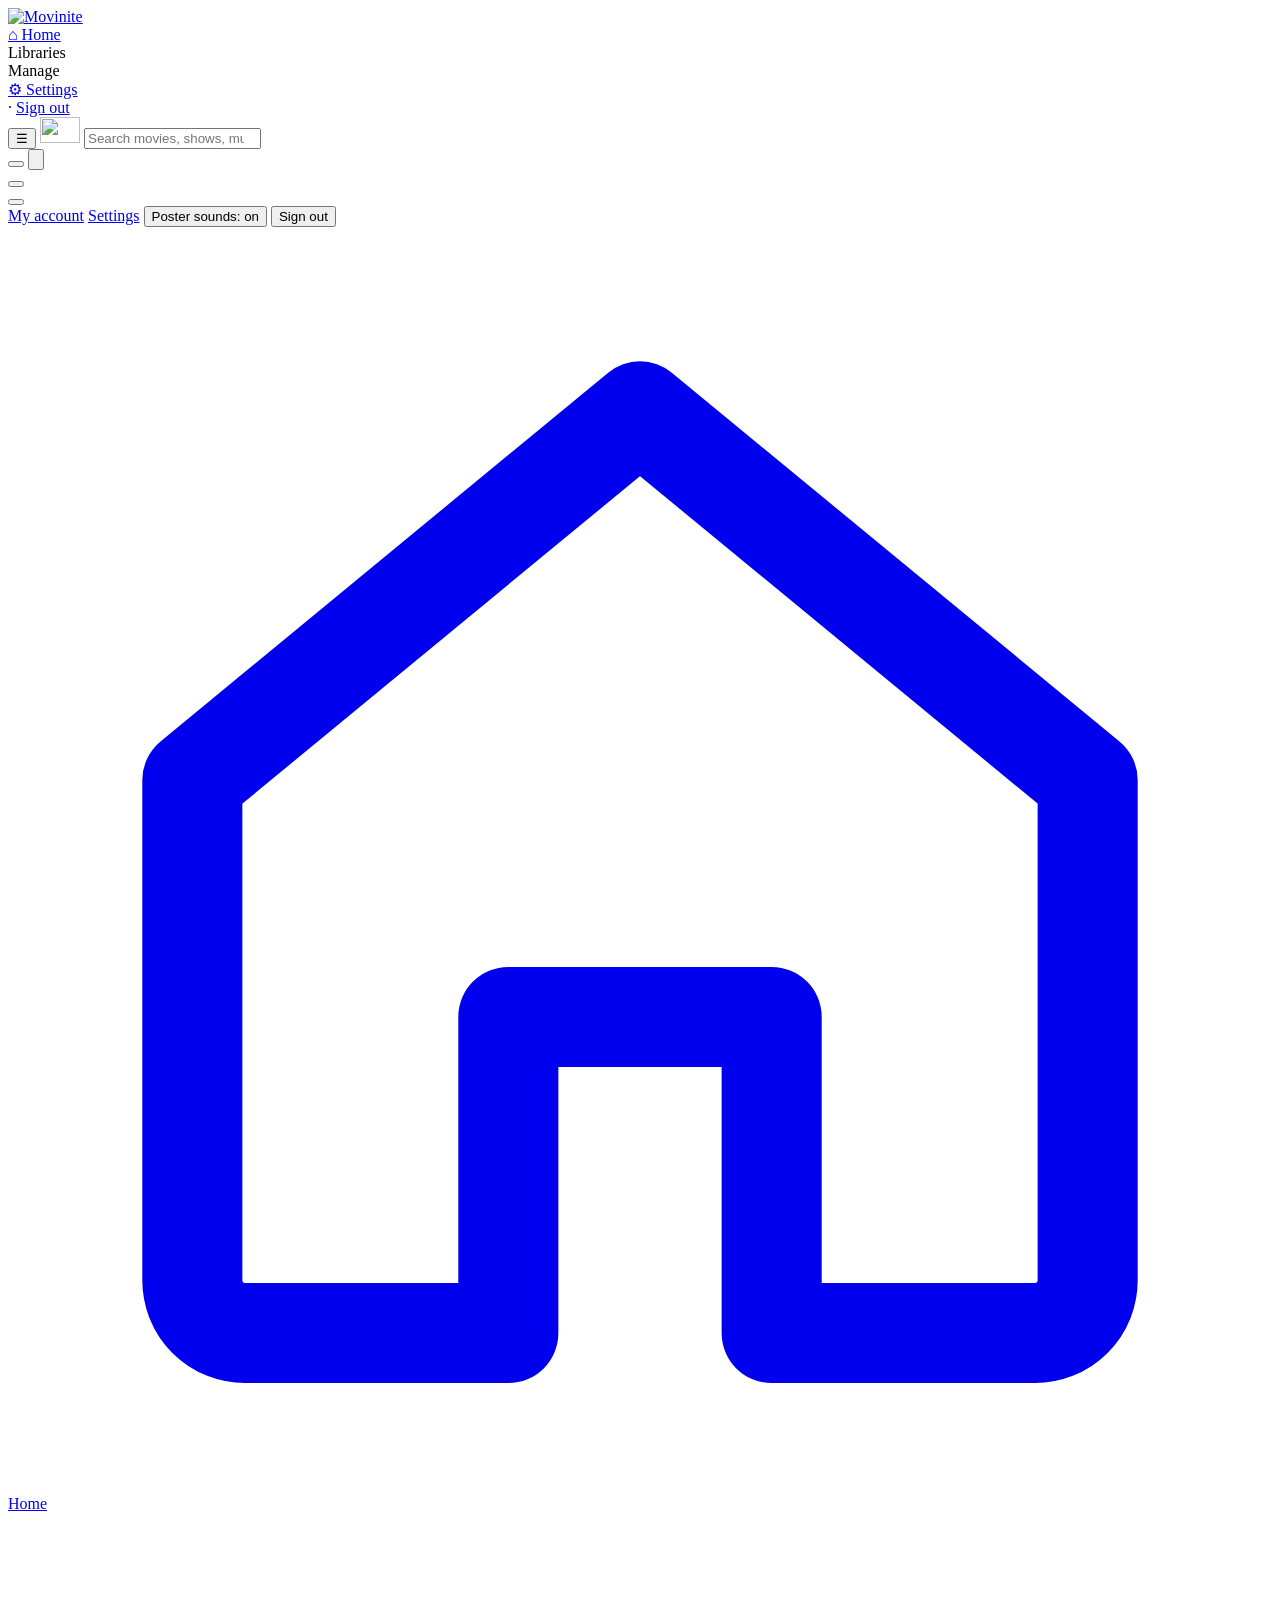
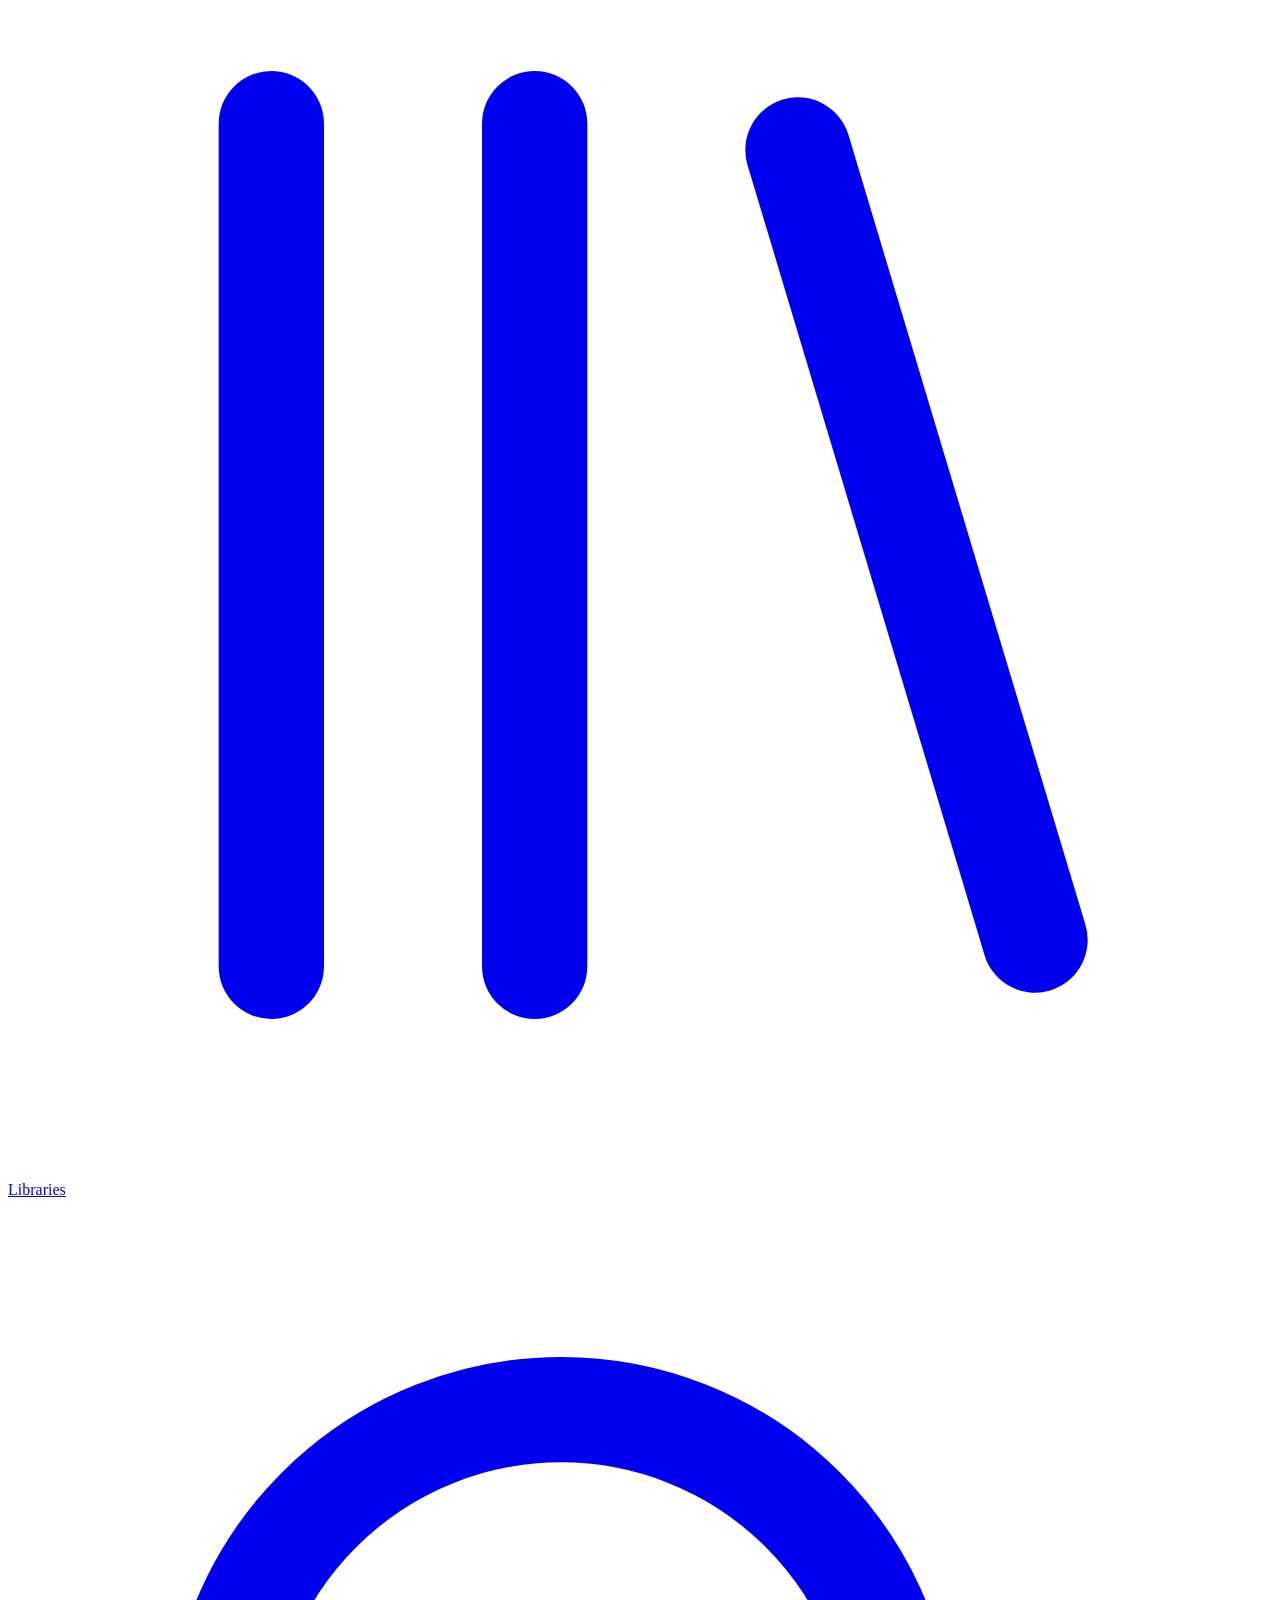
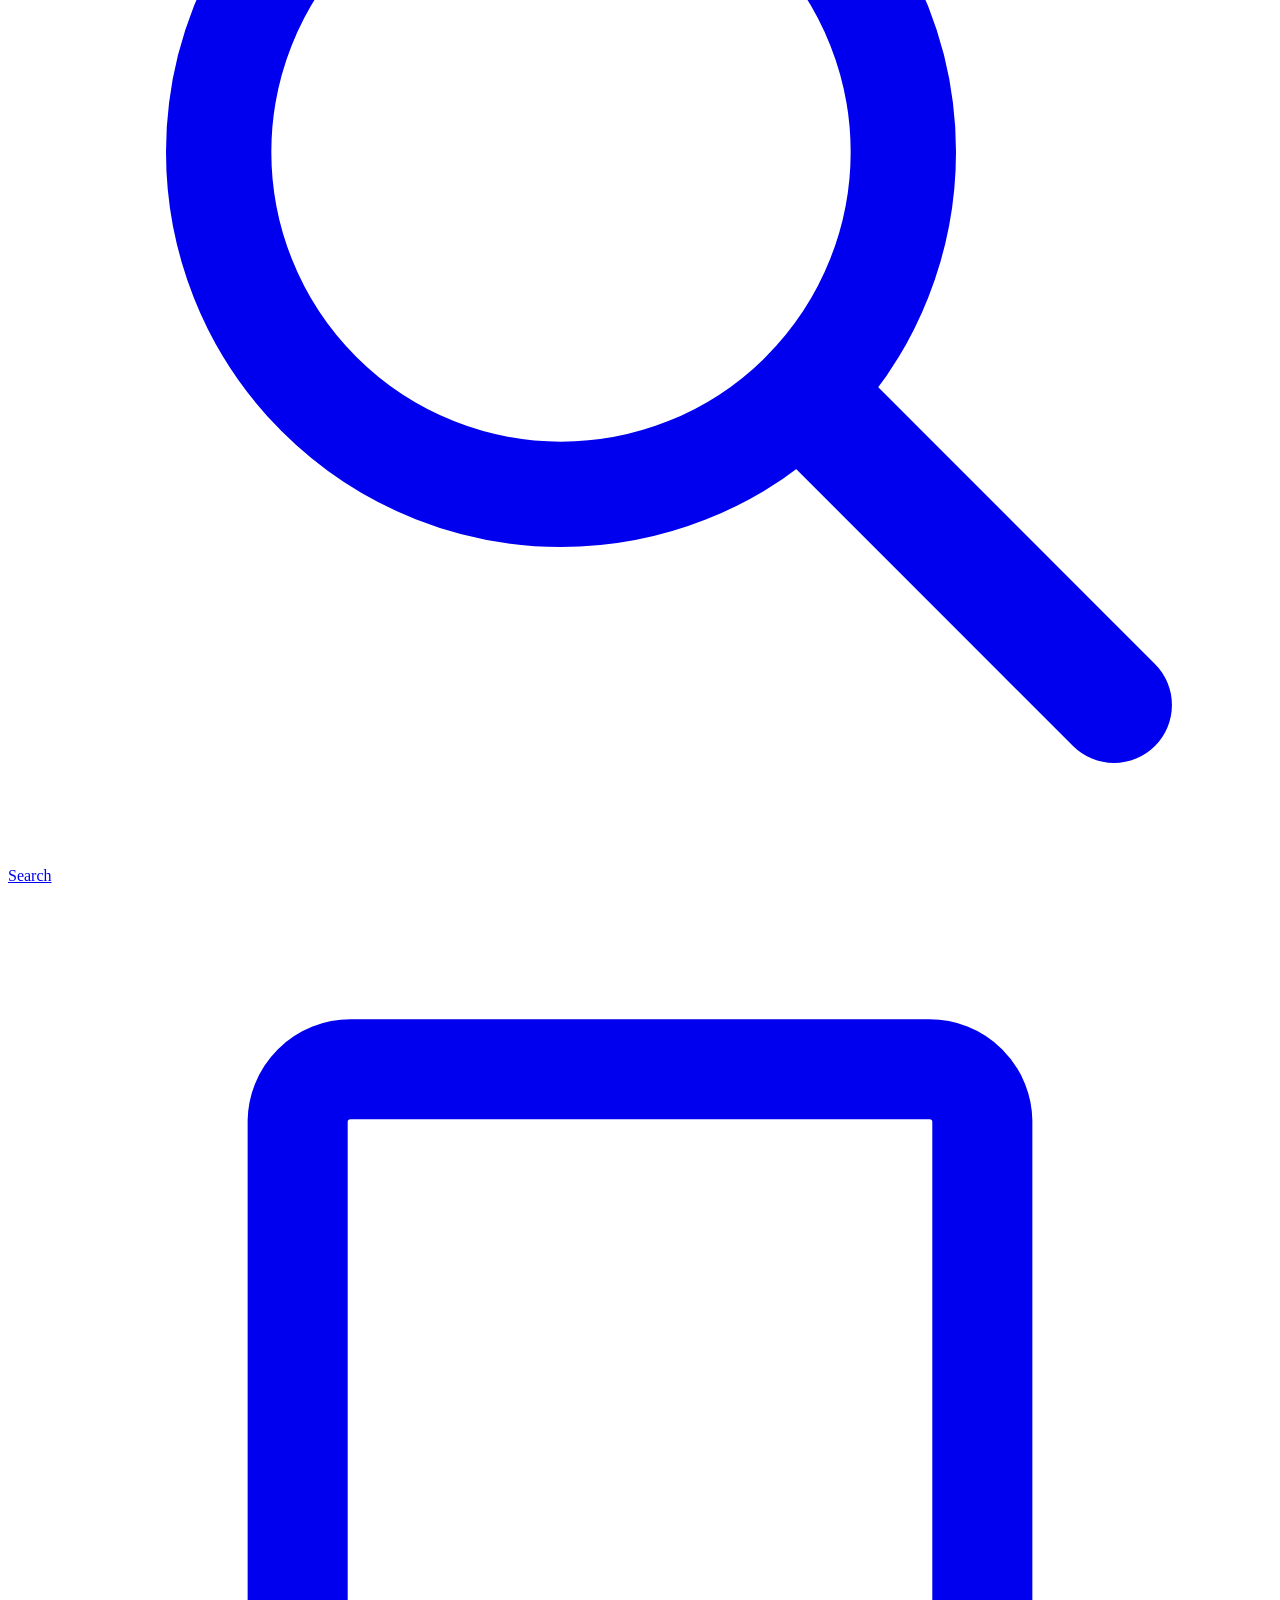
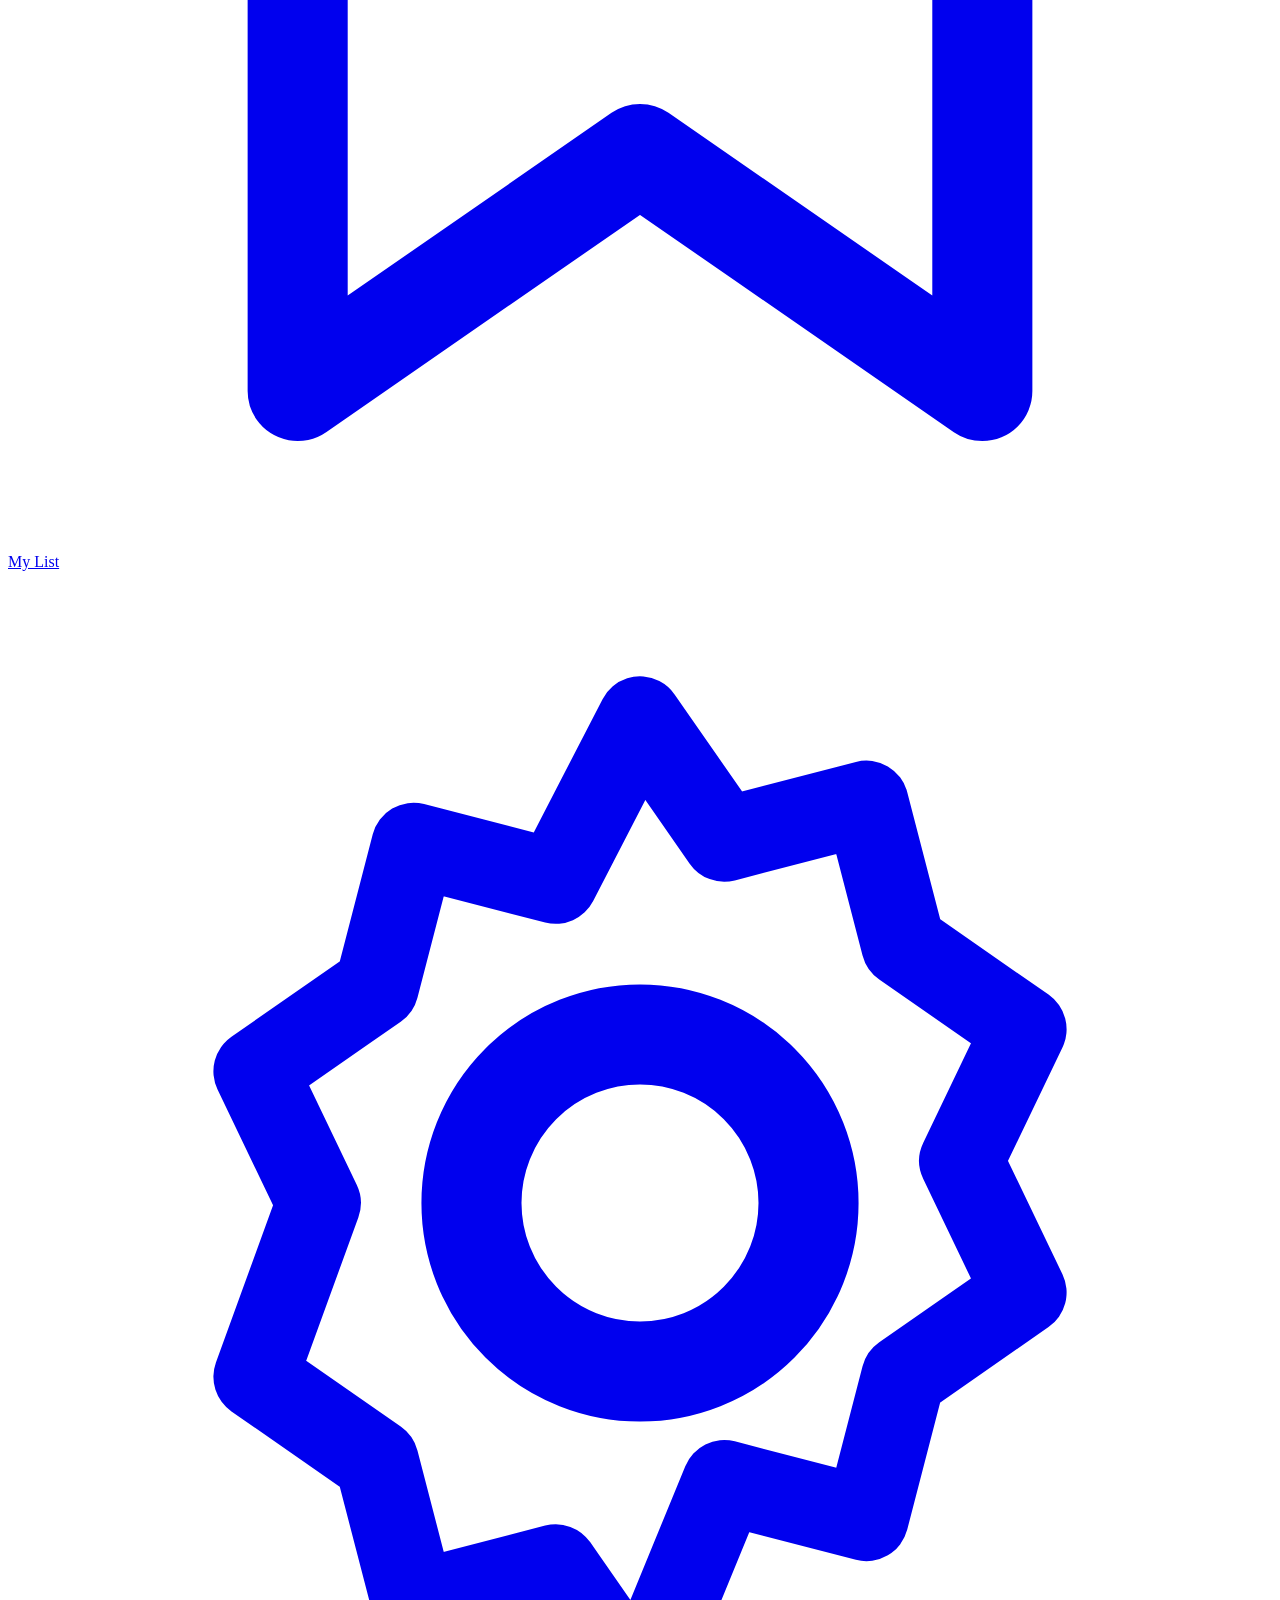
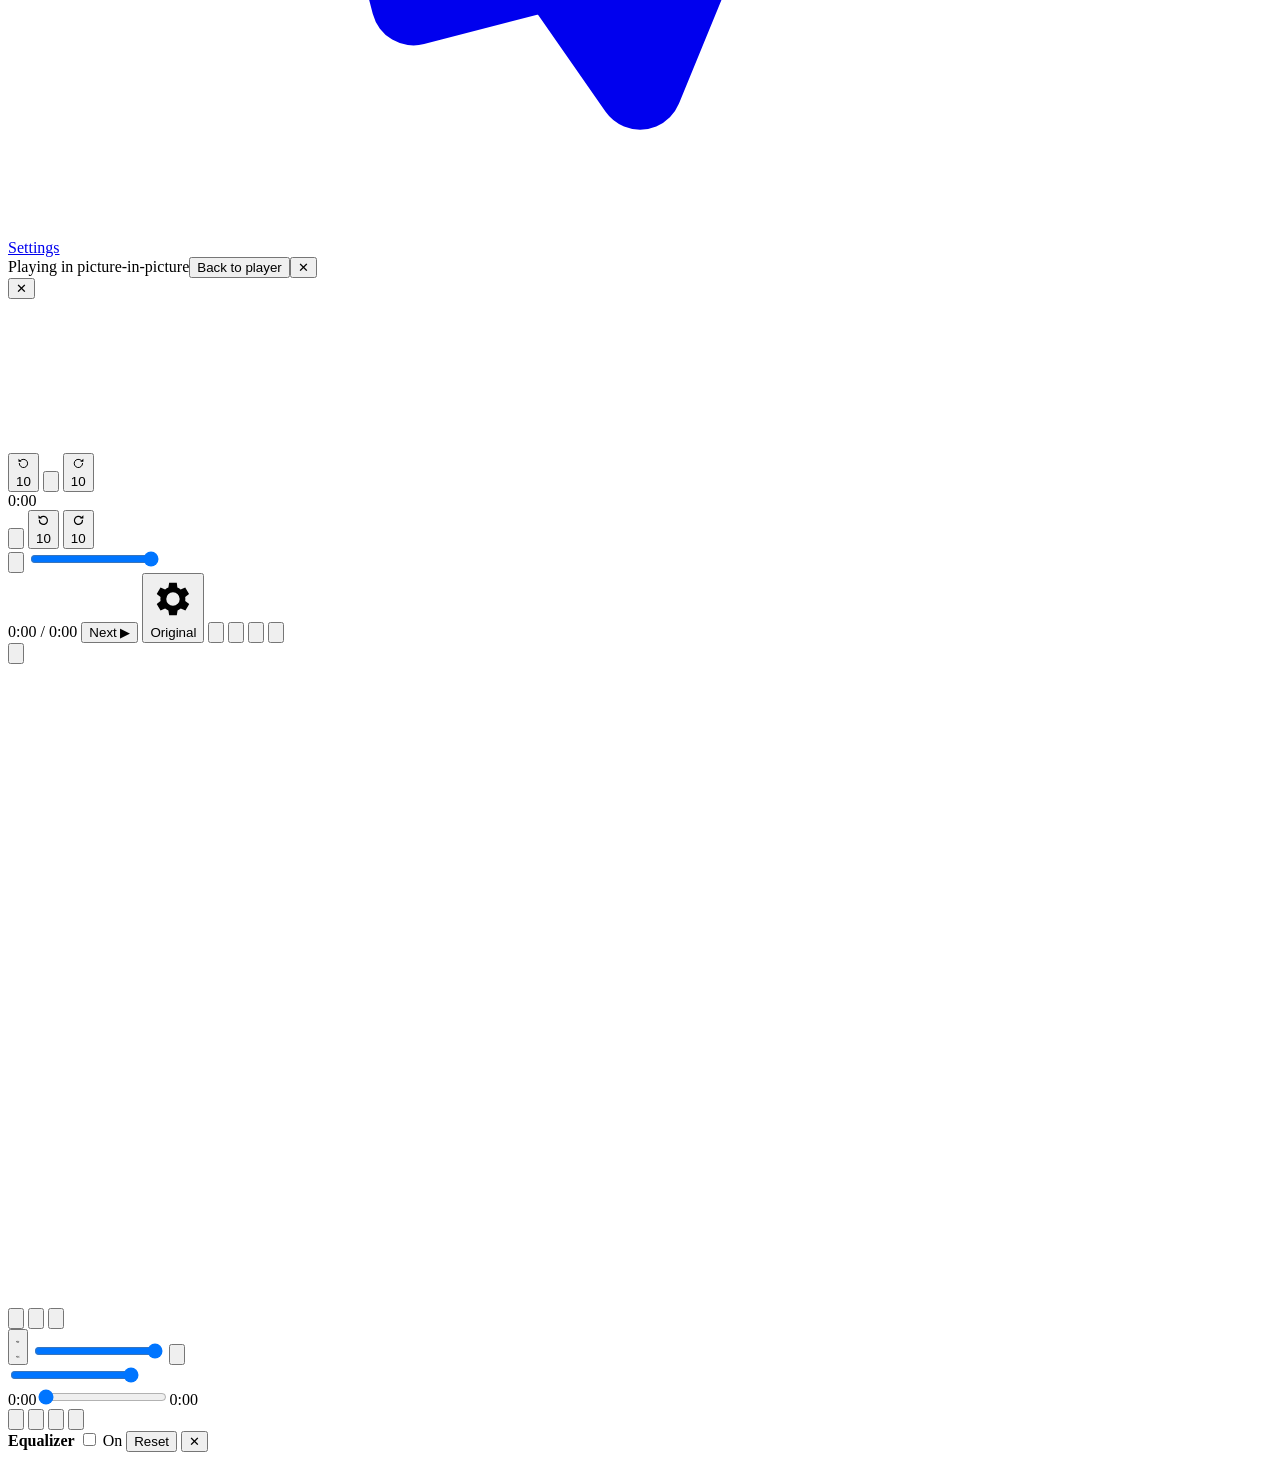
==== server/app/static/index.html @ 93fdfa67 "Movinite 1.9: email invites, roles, Activity, proxy lockout fix, and README screenshots" ====
<!doctype html>
<html lang="en">
<head>
<meta charset="utf-8">
<meta name="viewport" content="width=device-width, initial-scale=1, viewport-fit=cover">
<title>Movinite</title>
<meta name="theme-color" content="#0b0612">
<meta name="application-name" content="Movinite">
<meta name="apple-mobile-web-app-title" content="Movinite">
<link rel="icon" href="/static/favicon.ico" sizes="48x48">
<link rel="icon" href="/static/favicon-32.png" type="image/png" sizes="32x32">
<link rel="icon" href="/static/favicon-16.png" type="image/png" sizes="16x16">
<link rel="apple-touch-icon" href="/static/apple-touch-icon.png">
<link rel="manifest" href="/static/manifest.webmanifest">
<link rel="stylesheet" href="/static/style.css?v=1.2.1">
</head>
<body>
<div id="auth" class="auth hidden"></div>
<div id="shell" class="shell hidden">
  <aside class="side" id="side">
    <a class="brand" href="#/home" aria-label="Movinite home"><img class="brand-logo" src="/static/logo-bar.png" alt="Movinite" width="190" height="30"></a>
    <nav>
      <a href="#/home" data-nav="home">&#8962; Home</a>
      <div class="navhead">Libraries</div>
      <div id="navlibs"></div>
      <div class="navhead">Manage</div>
      <a href="#/settings" data-nav="settings">&#9881; Settings</a>
    </nav>
    <div class="side-foot"><span id="whoami"></span> &middot; <a href="#" id="logout">Sign out</a><div class="ver" id="ver"></div></div>
  </aside>
  <div class="main">
    <header class="top">
      <button class="iconbtn menu" id="menubtn" title="Menu">&#9776;</button>
      <a class="top-brand" href="#/home" aria-label="Movinite home"><img src="/static/logo-mark.png" alt="" width="40" height="26"></a>
      <input id="search" type="search" placeholder="Search movies, shows, music..." autocomplete="off">
      <div id="activity" class="activity hidden" role="status" aria-live="polite"></div>
      <button class="iconbtn snd-btn" id="sndbtn" type="button" aria-pressed="true" aria-label="Poster sounds" title="Poster sounds"></button>
      <!-- 1.5.1: phone top bar (search icon + account avatar); hidden on wide screens -->
      <button class="iconbtn m-ico" id="m-search" type="button" aria-label="Search" title="Search"><svg viewBox="0 0 24 24" aria-hidden="true"><circle cx="10.5" cy="10.5" r="6.5" fill="none" stroke="currentColor" stroke-width="2.2"/><path d="M15.5 15.5L21 21" stroke="currentColor" stroke-width="2.4" stroke-linecap="round"/></svg></button>
      <div id="sysstat" class="sysstat hidden"><button class="ss-pill" id="ss-pill" type="button" aria-haspopup="true" aria-expanded="false" title="Server status"></button><div class="ss-panel hidden" id="ss-panel" role="dialog" aria-label="Server status"></div></div>
      <div class="acct-w"><button class="avatar" id="m-avatar" type="button" aria-haspopup="menu" aria-expanded="false" aria-label="Account" title="Account"></button>
        <div class="acct-menu hidden" id="acct-menu" role="menu" aria-label="Account">
          <div class="acct-who"><span class="avatar big" id="acct-ini"></span><div><b id="acct-name"></b><div class="muted" id="acct-role"></div></div></div>
          <a role="menuitem" href="#/settings/account" id="acct-account">My account</a>
          <a role="menuitem" href="#/settings" id="acct-settings">Settings</a>
          <button role="menuitem" type="button" id="acct-sound">Poster sounds: on</button>
          <button role="menuitem" type="button" id="acct-logout" class="danger-t">Sign out</button>
          <div class="acct-ver muted" id="acct-ver"></div>
        </div></div>
    </header>
    <main id="view"></main>
    <!-- 1.5.1: phone bottom tab bar (replaces the menu button on phones) -->
    <nav class="tabbar" id="tabbar" aria-label="Main">
      <a href="#/home" data-tab="home"><svg viewBox="0 0 24 24" aria-hidden="true"><path d="M3.5 10.5L12 3.5l8.5 7V20a1 1 0 0 1-1 1h-5v-6h-5v6h-5a1 1 0 0 1-1-1z" fill="none" stroke="currentColor" stroke-width="1.9" stroke-linejoin="round"/></svg><span>Home</span></a>
      <a href="#/libraries" data-tab="libraries"><svg viewBox="0 0 24 24" aria-hidden="true"><path d="M5 4v16M10 4v16M15 4.5l4.5 15" fill="none" stroke="currentColor" stroke-width="2" stroke-linecap="round"/></svg><span>Libraries</span></a>
      <a href="#/search" data-tab="search"><svg viewBox="0 0 24 24" aria-hidden="true"><circle cx="10.5" cy="10.5" r="6.5" fill="none" stroke="currentColor" stroke-width="2"/><path d="M15.5 15.5L21 21" stroke="currentColor" stroke-width="2.2" stroke-linecap="round"/></svg><span>Search</span></a>
      <a href="#/mylist" data-tab="mylist"><svg viewBox="0 0 24 24" aria-hidden="true"><path d="M6.5 3.5h11a1 1 0 0 1 1 1V21l-6.5-4.5L5.5 21V4.5a1 1 0 0 1 1-1z" fill="none" stroke="currentColor" stroke-width="1.9" stroke-linejoin="round"/></svg><span>My List</span></a>
      <a href="#/settings" data-tab="settings"><svg viewBox="0 0 24 24" aria-hidden="true"><circle cx="12" cy="12" r="3.2" fill="none" stroke="currentColor" stroke-width="1.9"/><path d="M12 2.8l1.6 2.3 2.7-.7.7 2.7 2.3 1.6-1.2 2.5 1.2 2.5-2.3 1.6-.7 2.7-2.7-.7L12 21.2l-1.6-2.3-2.7.7-.7-2.7-2.3-1.6L5.9 12 4.7 9.5 7 7.9l.7-2.7 2.7.7z" fill="none" stroke="currentColor" stroke-width="1.6" stroke-linejoin="round"/></svg><span id="tab-set-l">Settings</span></a>
    </nav>
  </div>
</div>

<div id="pip-chip" class="pip-chip hidden" role="status"><span class="dot"></span><span id="pip-chip-t">Playing in picture-in-picture</span><button class="btn small" id="pip-chip-back" type="button">Back to player</button><button class="iconbtn" id="pip-chip-close" type="button" title="Stop and close" aria-label="Stop and close">&#10005;</button></div>
<div id="player" class="player hidden">
  <div class="pl-top">
    <button class="iconbtn" id="pl-close" title="Close (Esc)" aria-label="Close">&#10005;</button>
    <div class="pl-title" id="pl-title"></div>
    <!-- 1.4.13: the pickers live in the bottom bar (Quality / Subtitles / Audio buttons); these hidden selects keep the state -->
    <div class="pl-opts" hidden>
      <select id="pl-quality" title="Quality" tabindex="-1"></select>
      <select id="pl-audio" title="Audio track" tabindex="-1"></select>
      <select id="pl-subs" title="Subtitles" tabindex="-1"></select>
    </div>
  </div>
  <div class="pl-stage" id="pl-stage">
    <video id="video" playsinline controlslist="nofullscreen nodownload"></video>
    <!-- 1.7.5: custom cue overlay (WebView often ignores ::cue; fetch+paint so captions stay after HLS/seek) -->
    <div class="pl-cues hidden" id="pl-cues" aria-live="off"></div>
    <!-- 1.4.11: tap the picture to show / hide the big buttons; double-tap the left / right side to skip -->
    <div class="pl-tap" id="pl-tap" aria-hidden="true"></div>
    <div class="pl-ov" id="pl-ov">
      <div class="pl-ctr">
        <button class="pl-big" id="pl-back" type="button" title="Back 10 seconds (Left arrow)" aria-label="Back 10 seconds"><svg viewBox="0 0 48 48" aria-hidden="true"><path fill="none" stroke="currentColor" stroke-width="3.2" stroke-linecap="round" d="M10.5 24a13.5 13.5 0 1 0 4-9.6"/><path fill="currentColor" d="M8 8.5v10h10z"/></svg><span>10</span></button>
        <button class="pl-big pl-pp" id="pl-pp" type="button" title="Play / Pause (Space)" aria-label="Pause"><svg class="i-pause" viewBox="0 0 48 48" aria-hidden="true"><path fill="currentColor" d="M15 11h6v26h-6zM27 11h6v26h-6z"/></svg><svg class="i-play" viewBox="0 0 48 48" aria-hidden="true"><path fill="currentColor" d="M17 10.5v27l21-13.5z"/></svg></button>
        <button class="pl-big" id="pl-fwd" type="button" title="Forward 10 seconds (Right arrow)" aria-label="Forward 10 seconds"><svg viewBox="0 0 48 48" aria-hidden="true"><path fill="none" stroke="currentColor" stroke-width="3.2" stroke-linecap="round" d="M37.5 24a13.5 13.5 0 1 1-4-9.6"/><path fill="currentColor" d="M40 8.5v10H30z"/></svg><span>10</span></button>
      </div>
    </div>
    <div class="pl-ss hidden" id="pl-ss" aria-live="off"></div>
    <div class="pl-hint hidden" id="pl-hint" role="status"></div>
    <div class="pl-rip left" id="pl-rip-l" aria-hidden="true"><b></b></div>
    <div class="pl-rip right" id="pl-rip-r" aria-hidden="true"><b></b></div>
    <div class="pl-status" id="pl-status"></div>
    <!-- 1.4.13: our own see-through control bar (replaces the browser's): seek, time, play, skip, volume, then Quality, Subtitles, Audio, PiP, Full screen -->
    <div class="pl-bar" id="pl-bar">
      <div class="pl-seek" id="pl-seek" role="slider" tabindex="0" aria-label="Seek" aria-valuemin="0" aria-valuemax="0" aria-valuenow="0">
        <div class="pl-rail"><div class="pl-buf" id="pl-buf"></div><div class="pl-prog" id="pl-prog"></div></div>
        <div class="pl-knob" id="pl-knob"></div>
        <div class="pl-tip hidden" id="pl-tip">0:00</div>
      </div>
      <div class="pl-row">
        <button class="pl-cb pl-bplay" id="pl-bplay" type="button" title="Play / Pause (Space)" aria-label="Pause"><svg class="i-pause" viewBox="0 0 24 24" aria-hidden="true"><path fill="currentColor" d="M7 5h3.5v14H7zM13.5 5H17v14h-3.5z"/></svg><svg class="i-play" viewBox="0 0 24 24" aria-hidden="true"><path fill="currentColor" d="M8 5v14l11-7z"/></svg></button>
        <button class="pl-cb pl-wide-only" id="pl-bback" type="button" title="Back 10 seconds (Left arrow)" aria-label="Back 10 seconds"><svg viewBox="0 0 24 24" aria-hidden="true"><path fill="none" stroke="currentColor" stroke-width="2" stroke-linecap="round" d="M5.5 12a6.5 6.5 0 1 0 2-4.7"/><path fill="currentColor" d="M4 3.5v5.5h5.5z"/></svg><span class="n">10</span></button>
        <button class="pl-cb pl-wide-only" id="pl-bfwd" type="button" title="Forward 10 seconds (Right arrow)" aria-label="Forward 10 seconds"><svg viewBox="0 0 24 24" aria-hidden="true"><path fill="none" stroke="currentColor" stroke-width="2" stroke-linecap="round" d="M18.5 12a6.5 6.5 0 1 1-2-4.7"/><path fill="currentColor" d="M20 3.5v5.5h-5.5z"/></svg><span class="n">10</span></button>
        <div class="pl-volw">
          <button class="pl-cb" id="pl-mute" type="button" title="Mute (M)" aria-label="Mute"><svg class="i-vol" viewBox="0 0 24 24" aria-hidden="true"><path fill="currentColor" d="M4 9v6h4l5 4V5L8 9H4z"/><path fill="none" stroke="currentColor" stroke-width="2" stroke-linecap="round" d="M16 9.2a4 4 0 0 1 0 5.6M18.6 6.6a7.6 7.6 0 0 1 0 10.8"/></svg><svg class="i-muted" viewBox="0 0 24 24" aria-hidden="true"><path fill="currentColor" d="M4 9v6h4l5 4V5L8 9H4z"/><path fill="none" stroke="currentColor" stroke-width="2" stroke-linecap="round" d="M16.5 9.5l5 5M21.5 9.5l-5 5"/></svg></button>
          <input type="range" class="pl-vol" id="pl-vol" min="0" max="1" step="0.05" value="1" aria-label="Volume">
        </div>
        <span class="pl-time" id="pl-time">0:00 / 0:00</span>
        <span class="pl-sp"></span>
        <button class="pl-cb pl-lbl hidden" id="pl-next" type="button" title="Next episode">Next &#9654;</button>
        <button class="pl-cb pl-lbl" id="pl-bq" type="button" title="Quality and speed" aria-label="Quality and speed" aria-haspopup="menu"><svg viewBox="0 0 24 24" aria-hidden="true"><path fill="currentColor" d="M19.4 13a7.6 7.6 0 0 0 0-2l2-1.6-2-3.4-2.4 1a7.4 7.4 0 0 0-1.7-1L15 3.5h-4l-.4 2.5a7.4 7.4 0 0 0-1.7 1l-2.4-1-2 3.4 2 1.6a7.6 7.6 0 0 0 0 2l-2 1.6 2 3.4 2.4-1a7.4 7.4 0 0 0 1.7 1l.4 2.5h4l.4-2.5a7.4 7.4 0 0 0 1.7-1l2.4 1 2-3.4zM13 15.5a3.5 3.5 0 1 1 0-7 3.5 3.5 0 0 1 0 7z" transform="translate(-1 0)"/></svg><span class="t" id="pl-bq-t">Original</span></button>
        <button class="pl-cb" id="pl-bcc" type="button" title="Subtitles" aria-label="Subtitles" aria-haspopup="menu"><svg viewBox="0 0 24 24" aria-hidden="true"><rect x="3" y="5" width="18" height="14" rx="2.5" fill="none" stroke="currentColor" stroke-width="2"/><path fill="currentColor" d="M10.6 10.3a2.2 2.2 0 1 0 0 3.4l1 1.1a3.7 3.7 0 1 1 0-5.6zm6.5 0a2.2 2.2 0 1 0 0 3.4l1 1.1a3.7 3.7 0 1 1 0-5.6z"/></svg></button>
        <button class="pl-cb hidden" id="pl-baud" type="button" title="Audio track" aria-label="Audio track" aria-haspopup="menu"><svg viewBox="0 0 24 24" aria-hidden="true"><path fill="currentColor" d="M12 3a8 8 0 0 0-8 8v6a3 3 0 0 0 3 3h1v-8H6v-1a6 6 0 0 1 12 0v1h-2v8h1a3 3 0 0 0 3-3v-6a8 8 0 0 0-8-8z"/></svg></button>
        <button class="pl-cb pl-pip hidden" id="pl-pip" type="button" title="Picture in picture (P)" aria-label="Picture in picture"><svg viewBox="0 0 24 24" aria-hidden="true"><path fill="currentColor" d="M3 5h18a1 1 0 0 1 1 1v12a1 1 0 0 1-1 1H3a1 1 0 0 1-1-1V6a1 1 0 0 1 1-1zm1 2v10h16V7H4zm8 4h7v5h-7v-5z"/></svg></button>
        <button class="pl-cb pl-fsbtn" id="pl-fs" type="button" title="Full screen (F)" aria-label="Full screen"><svg viewBox="0 0 24 24" aria-hidden="true"><path fill="currentColor" d="M5 5h5v2H7v3H5V5zm9 0h5v5h-2V7h-3V5zM5 14h2v3h3v2H5v-5zm12 3v-3h2v5h-5v-2h3z"/></svg></button>
      </div>
    </div>
    <div class="pl-pop hidden" id="pl-pop" role="menu" aria-label="Options"></div>
  </div>
</div>

<div id="audiobar" class="audiobar hidden">
  <button class="iconbtn ab-tool" id="ab-back" type="button" title="Back" aria-label="Close now playing"><svg viewBox="0 0 24 24" fill="none" stroke="currentColor" stroke-width="1.75" stroke-linecap="round" stroke-linejoin="round" aria-hidden="true"><path d="M6.8 9.6L12 14.8l5.2-5.2"/></svg></button>
  <div class="ab-stage" id="ab-stage">
    <canvas id="ab-viz" width="640" height="640" aria-hidden="true"></canvas>
    <img id="ab-art" alt="" title="Now playing">
  </div>
  <div class="ab-meta" id="ab-meta"><div id="ab-title"></div><div id="ab-sub" class="muted"></div></div>
  <div class="ab-transport">
    <div class="ab-ctl">
      <button class="iconbtn" id="ab-prev" type="button" title="Previous" aria-label="Previous"><svg viewBox="0 0 24 24" aria-hidden="true"><path fill="currentColor" d="M5.5 5h2.25v14H5.5zm2.75 7L18.5 18.75V5.25z"/></svg></button>
      <button class="iconbtn" id="ab-play" type="button" title="Play/Pause" aria-label="Play"><svg class="i-play" viewBox="0 0 24 24" aria-hidden="true"><path fill="currentColor" d="M8 5v14l11-7z"/></svg><svg class="i-pause" viewBox="0 0 24 24" aria-hidden="true"><path fill="currentColor" d="M7 5h3.5v14H7zM13.5 5H17v14h-3.5z"/></svg></button>
      <button class="iconbtn" id="ab-next" type="button" title="Next" aria-label="Next"><svg viewBox="0 0 24 24" aria-hidden="true"><path fill="currentColor" d="M16.25 5H18.5v14h-2.25zm-2.75 7L5.5 18.75V5.25z"/></svg></button>
    </div>
    <div class="ab-volw" id="ab-volw">
      <button class="iconbtn ab-tool" id="ab-mute" type="button" title="Mute (M)" aria-label="Mute" aria-pressed="false">
        <svg class="i-vol" viewBox="0 0 24 24" fill="none" stroke="currentColor" stroke-width="1.75" stroke-linecap="round" stroke-linejoin="round" aria-hidden="true"><path d="M4.75 9.5h3.1L12.5 6v12l-4.65-3.5H4.75A1.25 1.25 0 0 1 3.5 13.25v-2.5A1.25 1.25 0 0 1 4.75 9.5Z"/><path d="M15.2 9.6a3.4 3.4 0 0 1 0 4.8"/><path d="M17.15 7.4a6.2 6.2 0 0 1 0 9.2"/></svg>
        <svg class="i-muted" viewBox="0 0 24 24" fill="none" stroke="currentColor" stroke-width="1.75" stroke-linecap="round" stroke-linejoin="round" aria-hidden="true"><path d="M4.75 9.5h3.1L12.5 6v12l-4.65-3.5H4.75A1.25 1.25 0 0 1 3.5 13.25v-2.5A1.25 1.25 0 0 1 4.75 9.5Z"/><path d="M16 9.5l5 5M21 9.5l-5 5"/></svg>
      </button>
      <input type="range" id="ab-vol" min="0" max="100" value="100" step="1" title="Volume" aria-label="Volume">
      <button class="iconbtn ab-tool" id="ab-vol-open" type="button" title="Volume" aria-label="Volume" aria-expanded="false" aria-controls="ab-vol-pop">
        <svg viewBox="0 0 24 24" fill="none" stroke="currentColor" stroke-width="1.75" stroke-linecap="round" stroke-linejoin="round" aria-hidden="true"><path d="M12 4.75v14.5"/><circle cx="12" cy="9.5" r="2.15" fill="currentColor" stroke="none"/><path d="M8.75 4.75h6.5M8.75 19.25h6.5"/></svg>
      </button>
      <div class="ab-vol-pop hidden" id="ab-vol-pop" role="dialog" aria-label="Volume">
        <input type="range" id="ab-vol-v" min="0" max="100" value="100" step="1" aria-label="Volume">
      </div>
    </div>
  </div>
  <div class="ab-seek"><span id="ab-cur">0:00</span><input type="range" id="ab-range" min="0" max="1000" value="0"><span id="ab-dur">0:00</span></div>
  <button class="iconbtn ab-tool" id="ab-add" type="button" title="Add to playlist" aria-label="Add to playlist"><svg viewBox="0 0 24 24" fill="none" stroke="currentColor" stroke-width="1.75" stroke-linecap="round" aria-hidden="true"><path d="M12 6.5v11M6.5 12h11"/></svg></button>
  <button class="iconbtn ab-tool" id="ab-viz-toggle" type="button" title="Visualizer" aria-label="Toggle visualizer" aria-pressed="true"><svg viewBox="0 0 24 24" fill="none" stroke="currentColor" stroke-width="1.75" stroke-linecap="round" aria-hidden="true"><circle cx="12" cy="12" r="2.25"/><circle cx="12" cy="12" r="6.25"/><circle cx="12" cy="12" r="10.25"/></svg></button>
  <button class="iconbtn ab-tool eq-btn" id="ab-eq" type="button" title="Equalizer" aria-label="Equalizer"><svg viewBox="0 0 24 24" fill="none" stroke="currentColor" stroke-width="1.75" stroke-linecap="round" aria-hidden="true"><path d="M7 16.5V7.5"/><path d="M12 19.25V4.75"/><path d="M17 15V9"/></svg></button>
  <button class="iconbtn ab-tool" id="ab-close" type="button" title="Stop" aria-label="Stop"><svg viewBox="0 0 24 24" fill="none" stroke="currentColor" stroke-width="1.75" stroke-linecap="round" aria-hidden="true"><path d="M7 7l10 10M17 7L7 17"/></svg></button>
  <audio id="audio" preload="auto"></audio>
</div>

<div id="eqpanel" class="eq-panel hidden" role="dialog" aria-label="Equalizer">
  <div class="eq-head">
    <b>Equalizer</b>
    <label class="eq-toggle"><input type="checkbox" id="eq-on"> On</label>
    <button class="btn ghost small" type="button" id="eq-reset">Reset</button>
    <button class="iconbtn" type="button" id="eq-close" title="Close" aria-label="Close equalizer">&#10005;</button>
  </div>
  <div class="eq-presets" id="eq-presets"></div>
  <div class="eq-bands" id="eq-bands"></div>
</div>


<div id="plsheet" class="plsheet-back hidden" hidden>
  <div class="plsheet" role="dialog" aria-labelledby="plsheet-title" aria-modal="true">
    <div class="plsheet-grab" aria-hidden="true"></div>
    <div class="plsheet-head">
      <b id="plsheet-title">Add to playlist</b>
      <button class="iconbtn ab-tool" type="button" id="plsheet-close" title="Close" aria-label="Close"><svg viewBox="0 0 24 24" fill="none" stroke="currentColor" stroke-width="1.75" stroke-linecap="round" aria-hidden="true"><path d="M7 7l10 10M17 7L7 17"/></svg></button>
    </div>
    <div class="plsheet-new">
      <input type="text" id="plsheet-name" placeholder="New playlist name" maxlength="80" autocomplete="off">
      <button class="btn small" type="button" id="plsheet-create">Create</button>
    </div>
    <div class="plsheet-list" id="plsheet-list"></div>
  </div>
</div>
<div id="modal" class="modal hidden"><div class="modal-box" id="modal-box"></div></div>
<div id="toast" class="toast hidden"></div>
<script src="/static/hls.min.js"></script>
<script src="/static/qr.js"></script>
<script src="/static/app.js?v=1.2.1"></script>
</body>
</html>
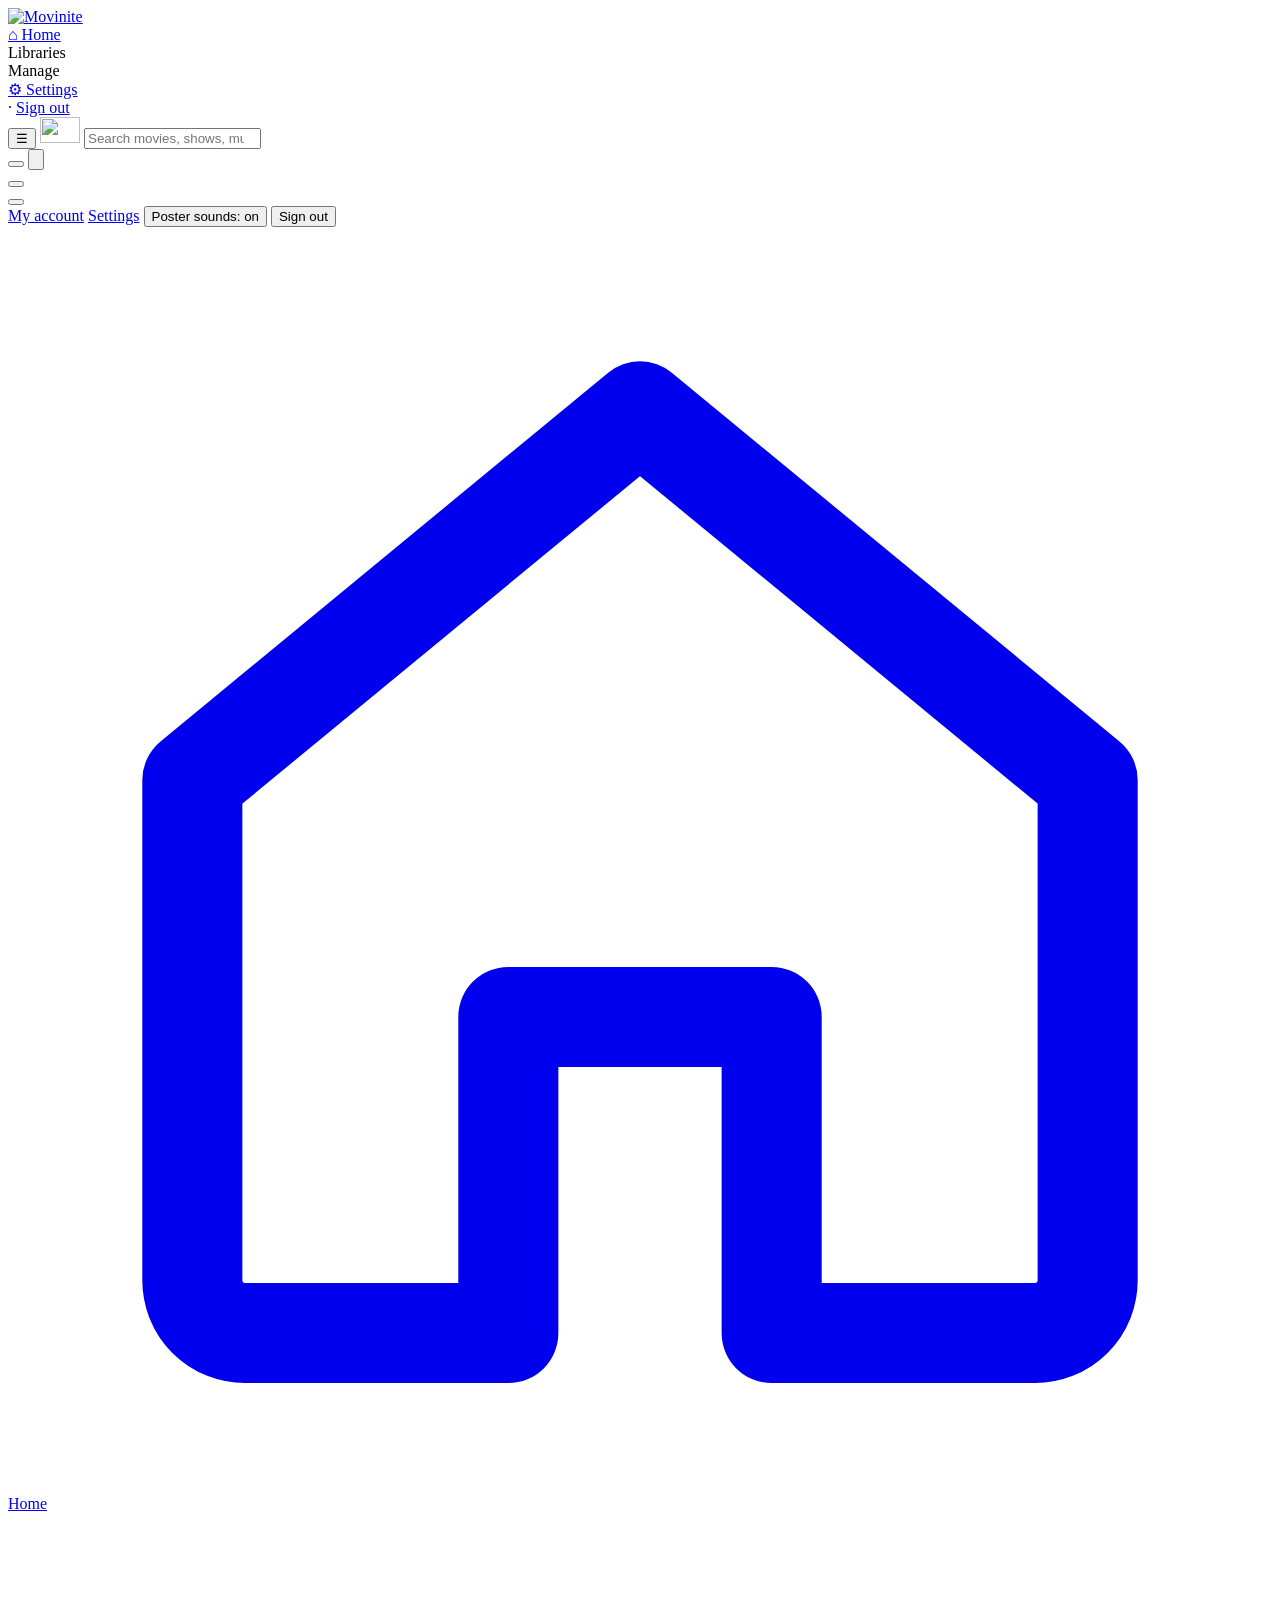
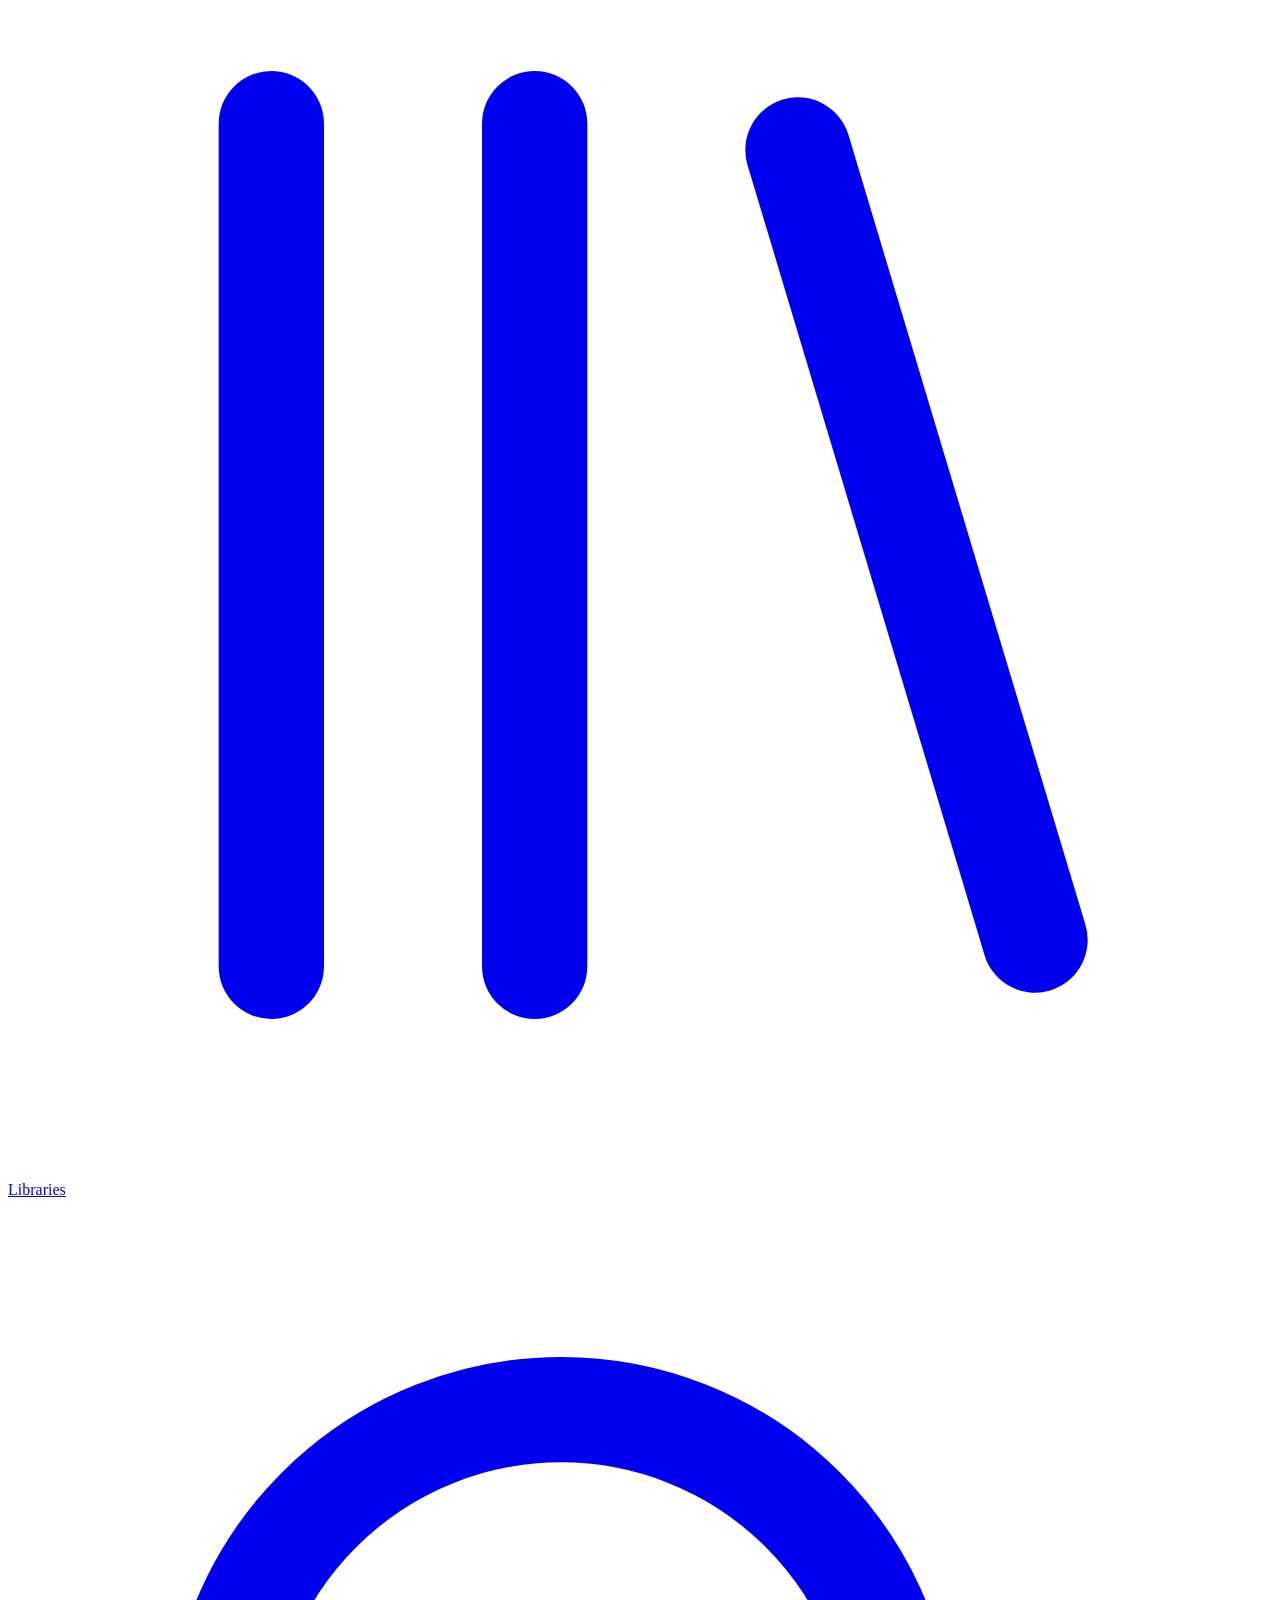
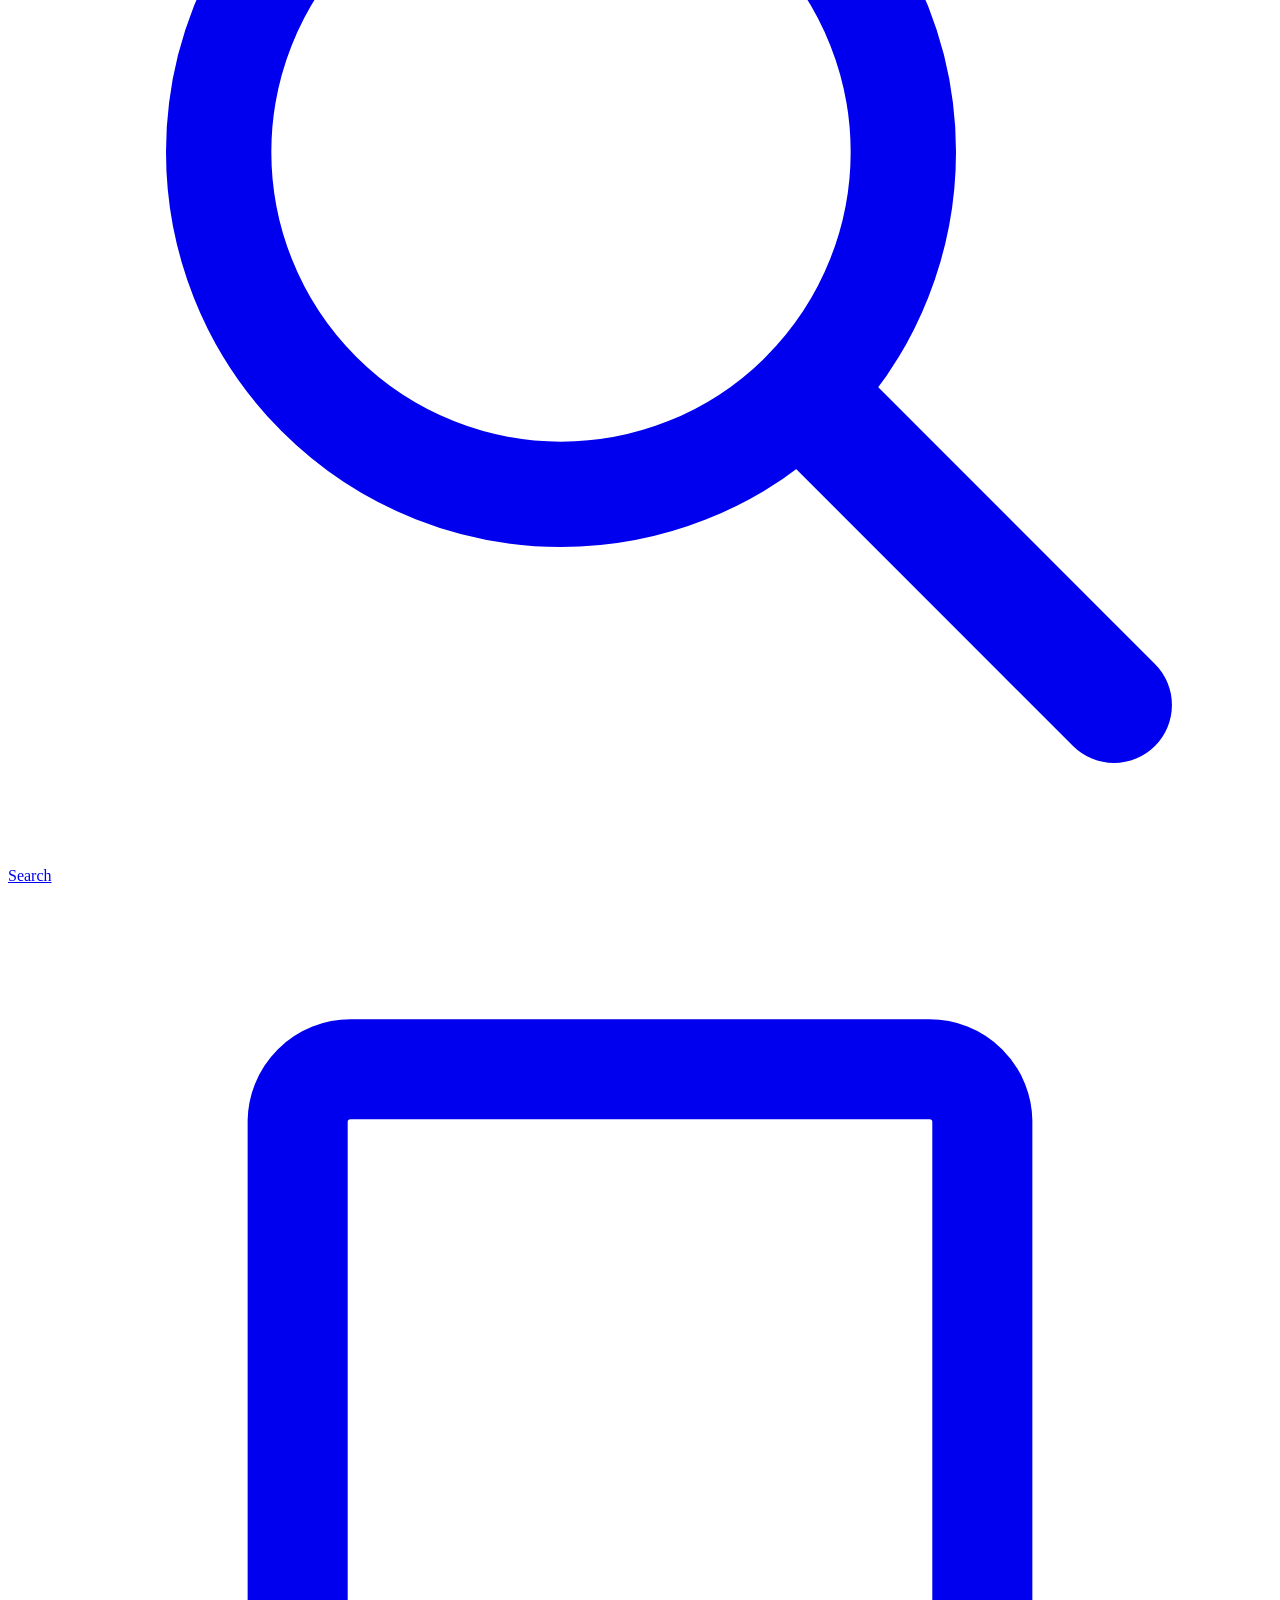
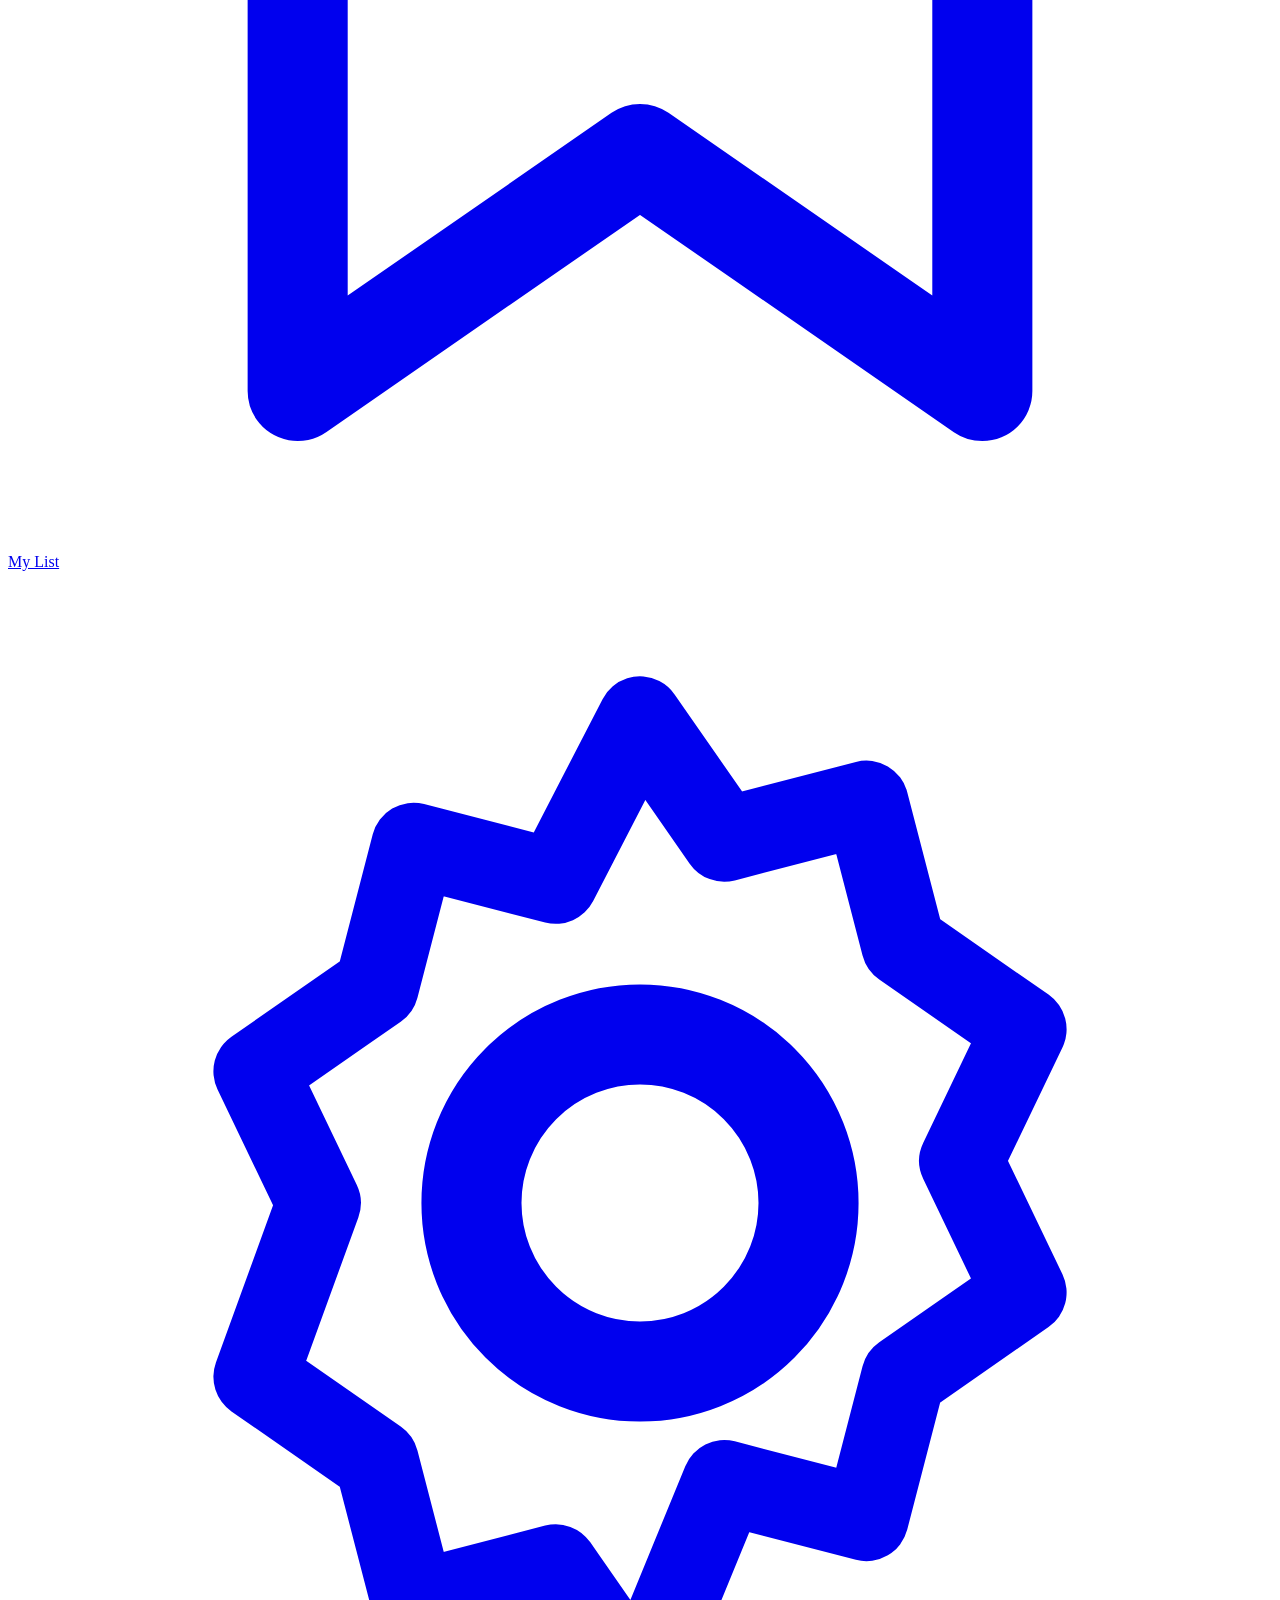
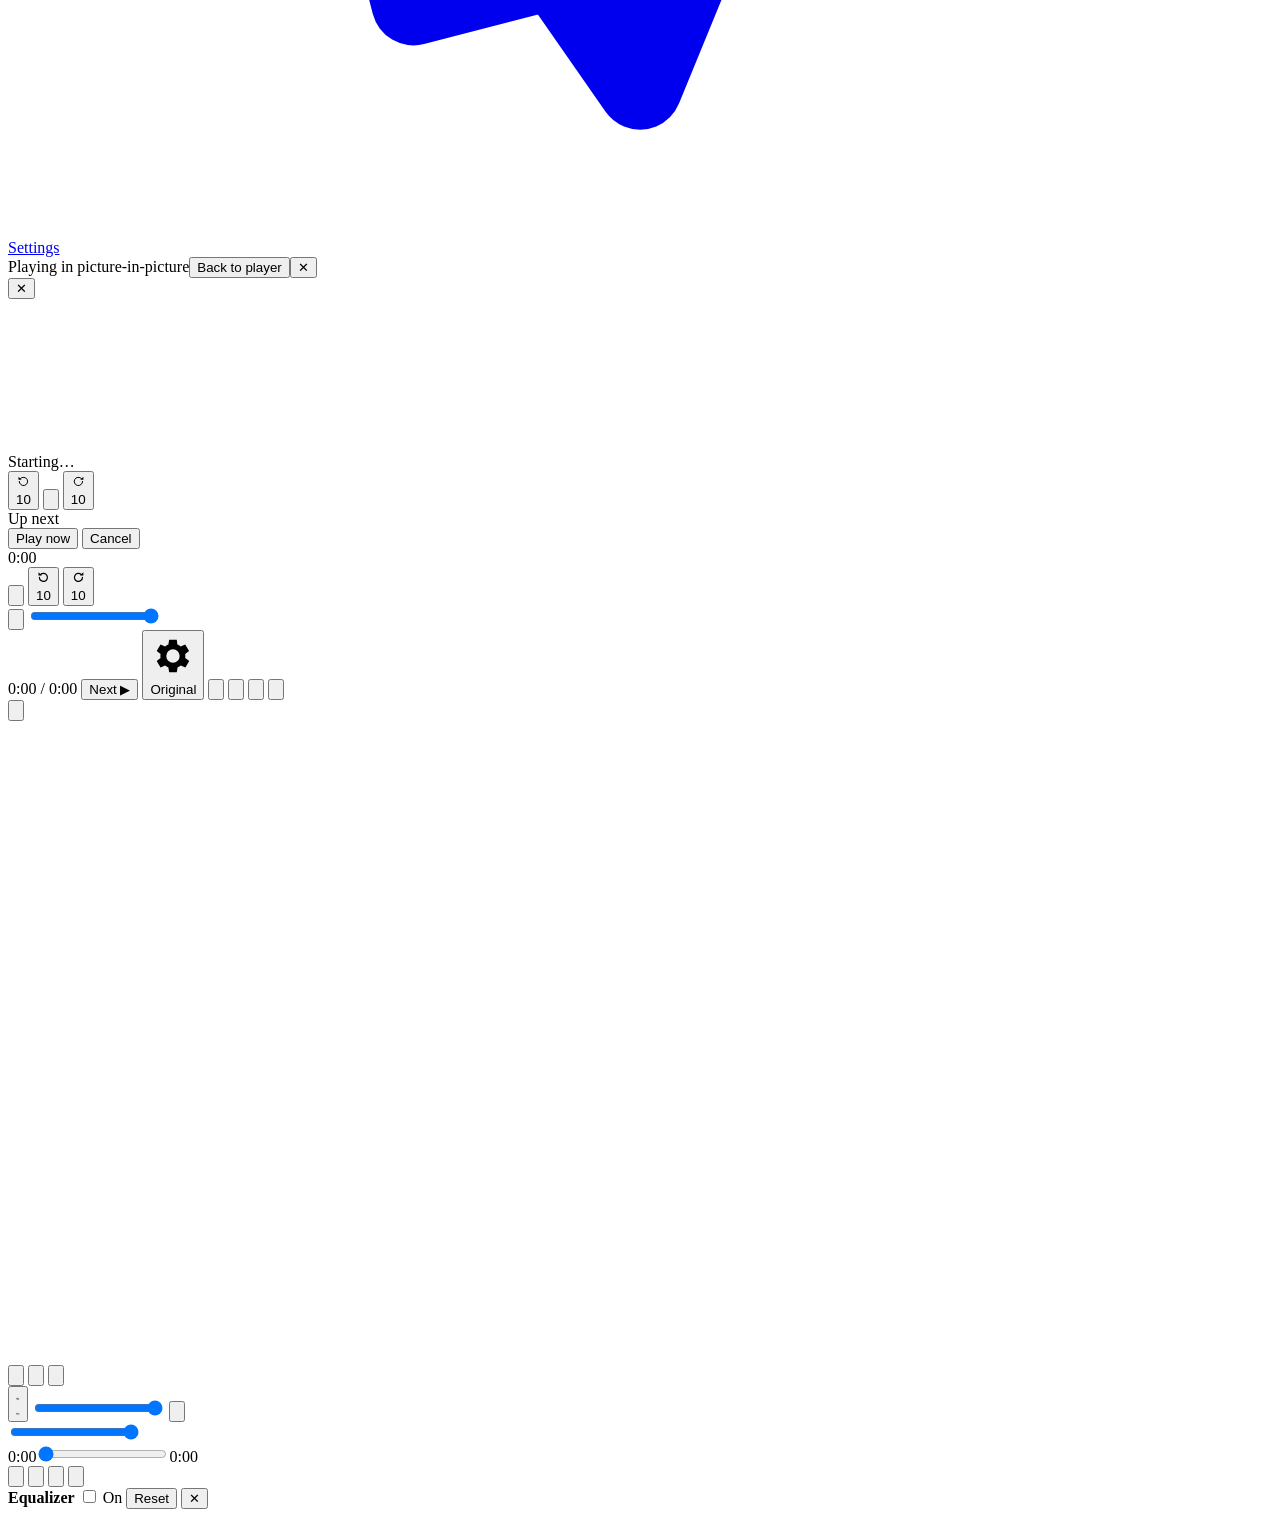
==== commit 815c993c: "Movinite 2.2: faster start, 5.1 audio, seek thumbnails, Up Next, and a 4K TV cap fix Remux is only o" ====
--- a/server/app/static/index.html
+++ b/server/app/static/index.html
@@ -13,6 +13,7 @@
 <link rel="apple-touch-icon" href="/static/apple-touch-icon.png">
 <link rel="manifest" href="/static/manifest.webmanifest">
 <link rel="stylesheet" href="/static/style.css?v=1.2.1">
+<link rel="stylesheet" href="/static/tv-plex.css?v=2.1">
 </head>
 <body>
 <div id="auth" class="auth hidden"></div>
@@ -41,6 +42,8 @@
       <div class="acct-w"><button class="avatar" id="m-avatar" type="button" aria-haspopup="menu" aria-expanded="false" aria-label="Account" title="Account"></button>
         <div class="acct-menu hidden" id="acct-menu" role="menu" aria-label="Account">
           <div class="acct-who"><span class="avatar big" id="acct-ini"></span><div><b id="acct-name"></b><div class="muted" id="acct-role"></div></div></div>
+          <a role="menuitem" href="#/downloads" id="acct-downloads" hidden>Downloads</a>
+          <a role="menuitem" href="#/mylist" id="acct-mylist" hidden>My List</a>
           <a role="menuitem" href="#/settings/account" id="acct-account">My account</a>
           <a role="menuitem" href="#/settings" id="acct-settings">Settings</a>
           <button role="menuitem" type="button" id="acct-sound">Poster sounds: on</button>
@@ -74,6 +77,7 @@
   </div>
   <div class="pl-stage" id="pl-stage">
     <video id="video" playsinline controlslist="nofullscreen nodownload"></video>
+    <div class="pl-wait hidden" id="pl-wait" aria-live="polite"><div class="pl-wait-box"><span class="spin" aria-hidden="true"></span><div class="pl-wait-t" id="pl-wait-t">Starting…</div><div class="pl-wait-s" id="pl-wait-s"></div></div></div>
     <!-- 1.7.5: custom cue overlay (WebView often ignores ::cue; fetch+paint so captions stay after HLS/seek) -->
     <div class="pl-cues hidden" id="pl-cues" aria-live="off"></div>
     <!-- 1.4.11: tap the picture to show / hide the big buttons; double-tap the left / right side to skip -->
@@ -86,6 +90,20 @@
       </div>
     </div>
     <div class="pl-ss hidden" id="pl-ss" aria-live="off"></div>
+    <div class="pl-upnext hidden" id="pl-upnext" role="dialog" aria-label="Up next">
+      <div class="pl-upnext-card">
+        <div class="pl-upnext-art" id="pl-upnext-art"></div>
+        <div class="pl-upnext-body">
+          <div class="pl-upnext-k">Up next</div>
+          <div class="pl-upnext-title" id="pl-upnext-title"></div>
+          <div class="pl-upnext-sub" id="pl-upnext-sub"></div>
+          <div class="pl-upnext-acts">
+            <button class="btn" type="button" id="pl-upnext-play" tabindex="0">Play now</button>
+            <button class="btn ghost" type="button" id="pl-upnext-cancel" tabindex="0">Cancel</button>
+          </div>
+        </div>
+      </div>
+    </div>
     <div class="pl-hint hidden" id="pl-hint" role="status"></div>
     <div class="pl-rip left" id="pl-rip-l" aria-hidden="true"><b></b></div>
     <div class="pl-rip right" id="pl-rip-r" aria-hidden="true"><b></b></div>
@@ -95,7 +113,7 @@
       <div class="pl-seek" id="pl-seek" role="slider" tabindex="0" aria-label="Seek" aria-valuemin="0" aria-valuemax="0" aria-valuenow="0">
         <div class="pl-rail"><div class="pl-buf" id="pl-buf"></div><div class="pl-prog" id="pl-prog"></div></div>
         <div class="pl-knob" id="pl-knob"></div>
-        <div class="pl-tip hidden" id="pl-tip">0:00</div>
+        <div class="pl-tip hidden" id="pl-tip"><div class="pl-tip-th hidden" id="pl-tip-th"></div><span id="pl-tip-t">0:00</span></div>
       </div>
       <div class="pl-row">
         <button class="pl-cb pl-bplay" id="pl-bplay" type="button" title="Play / Pause (Space)" aria-label="Pause"><svg class="i-pause" viewBox="0 0 24 24" aria-hidden="true"><path fill="currentColor" d="M7 5h3.5v14H7zM13.5 5H17v14h-3.5z"/></svg><svg class="i-play" viewBox="0 0 24 24" aria-hidden="true"><path fill="currentColor" d="M8 5v14l11-7z"/></svg></button>
@@ -185,5 +203,6 @@
 <script src="/static/hls.min.js"></script>
 <script src="/static/qr.js"></script>
 <script src="/static/app.js?v=1.2.1"></script>
+<script src="/static/tv-plex.js?v=2.1"></script>
 </body>
 </html>
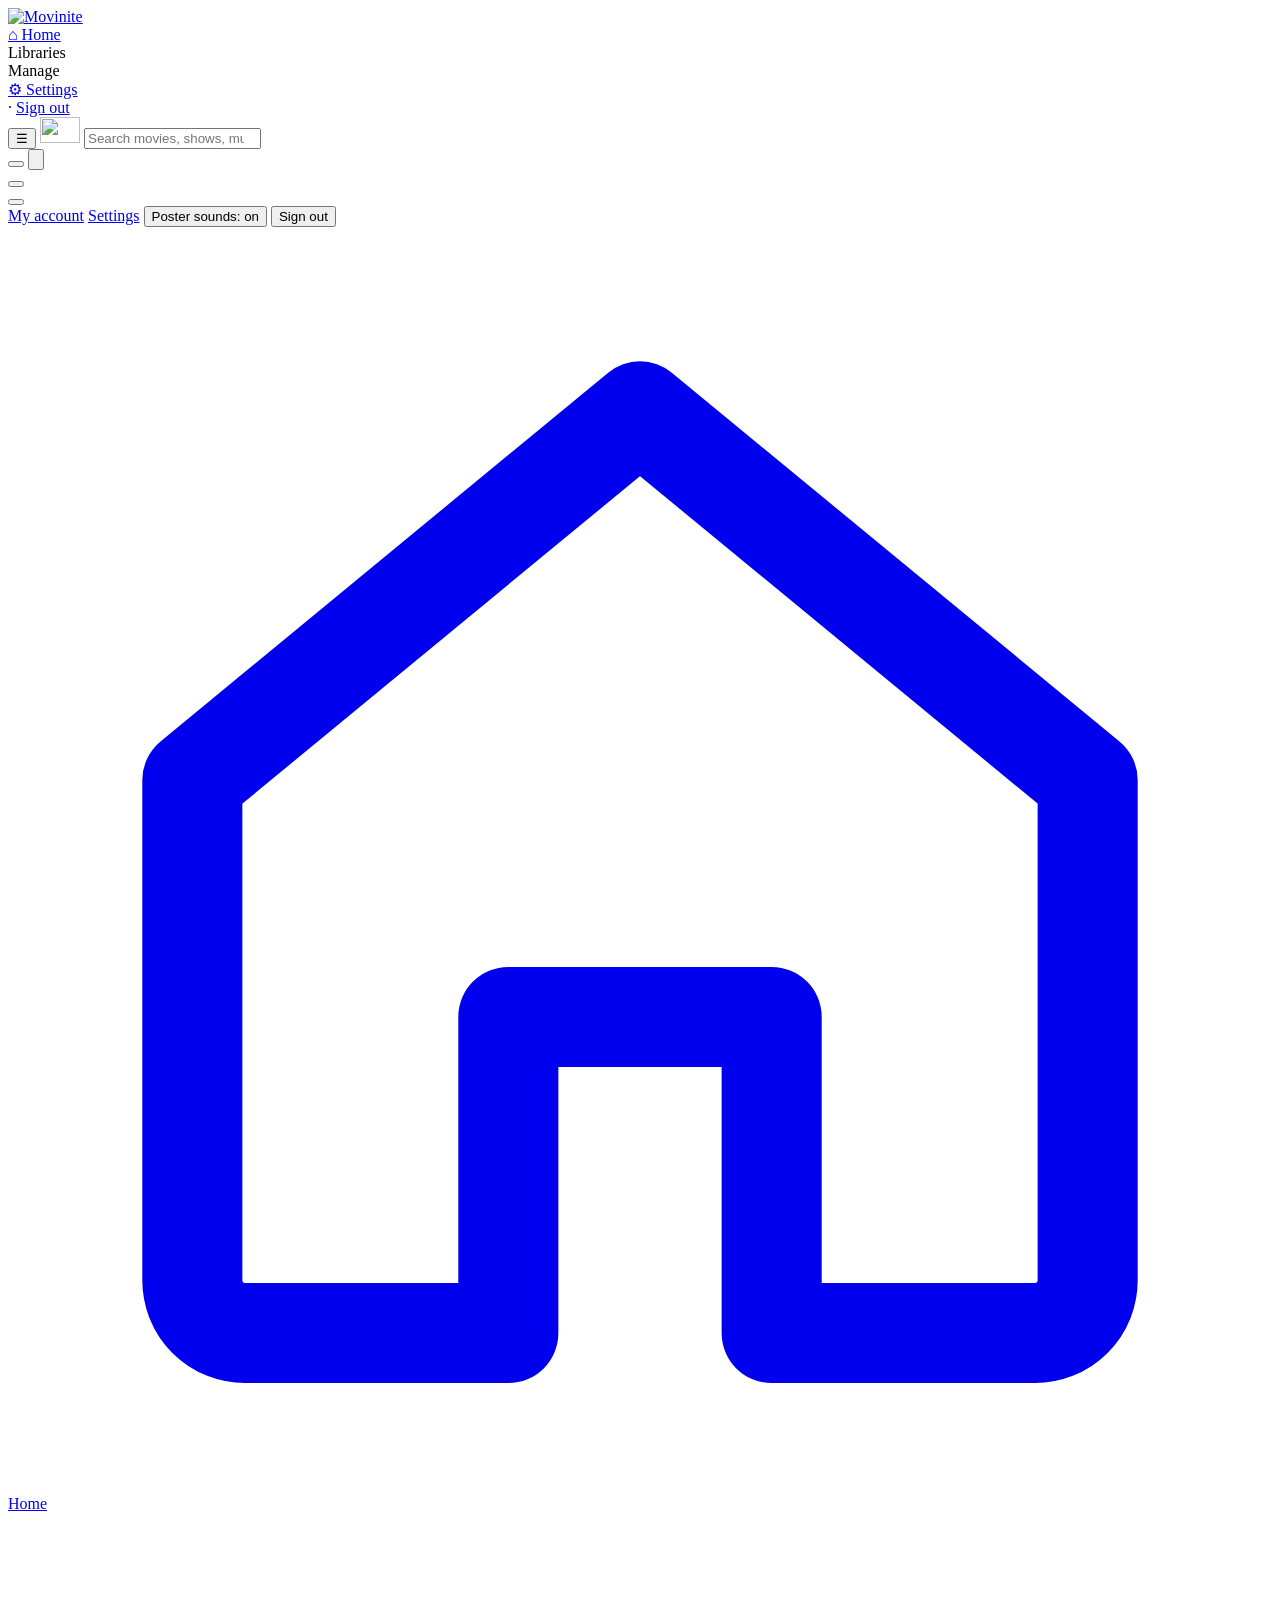
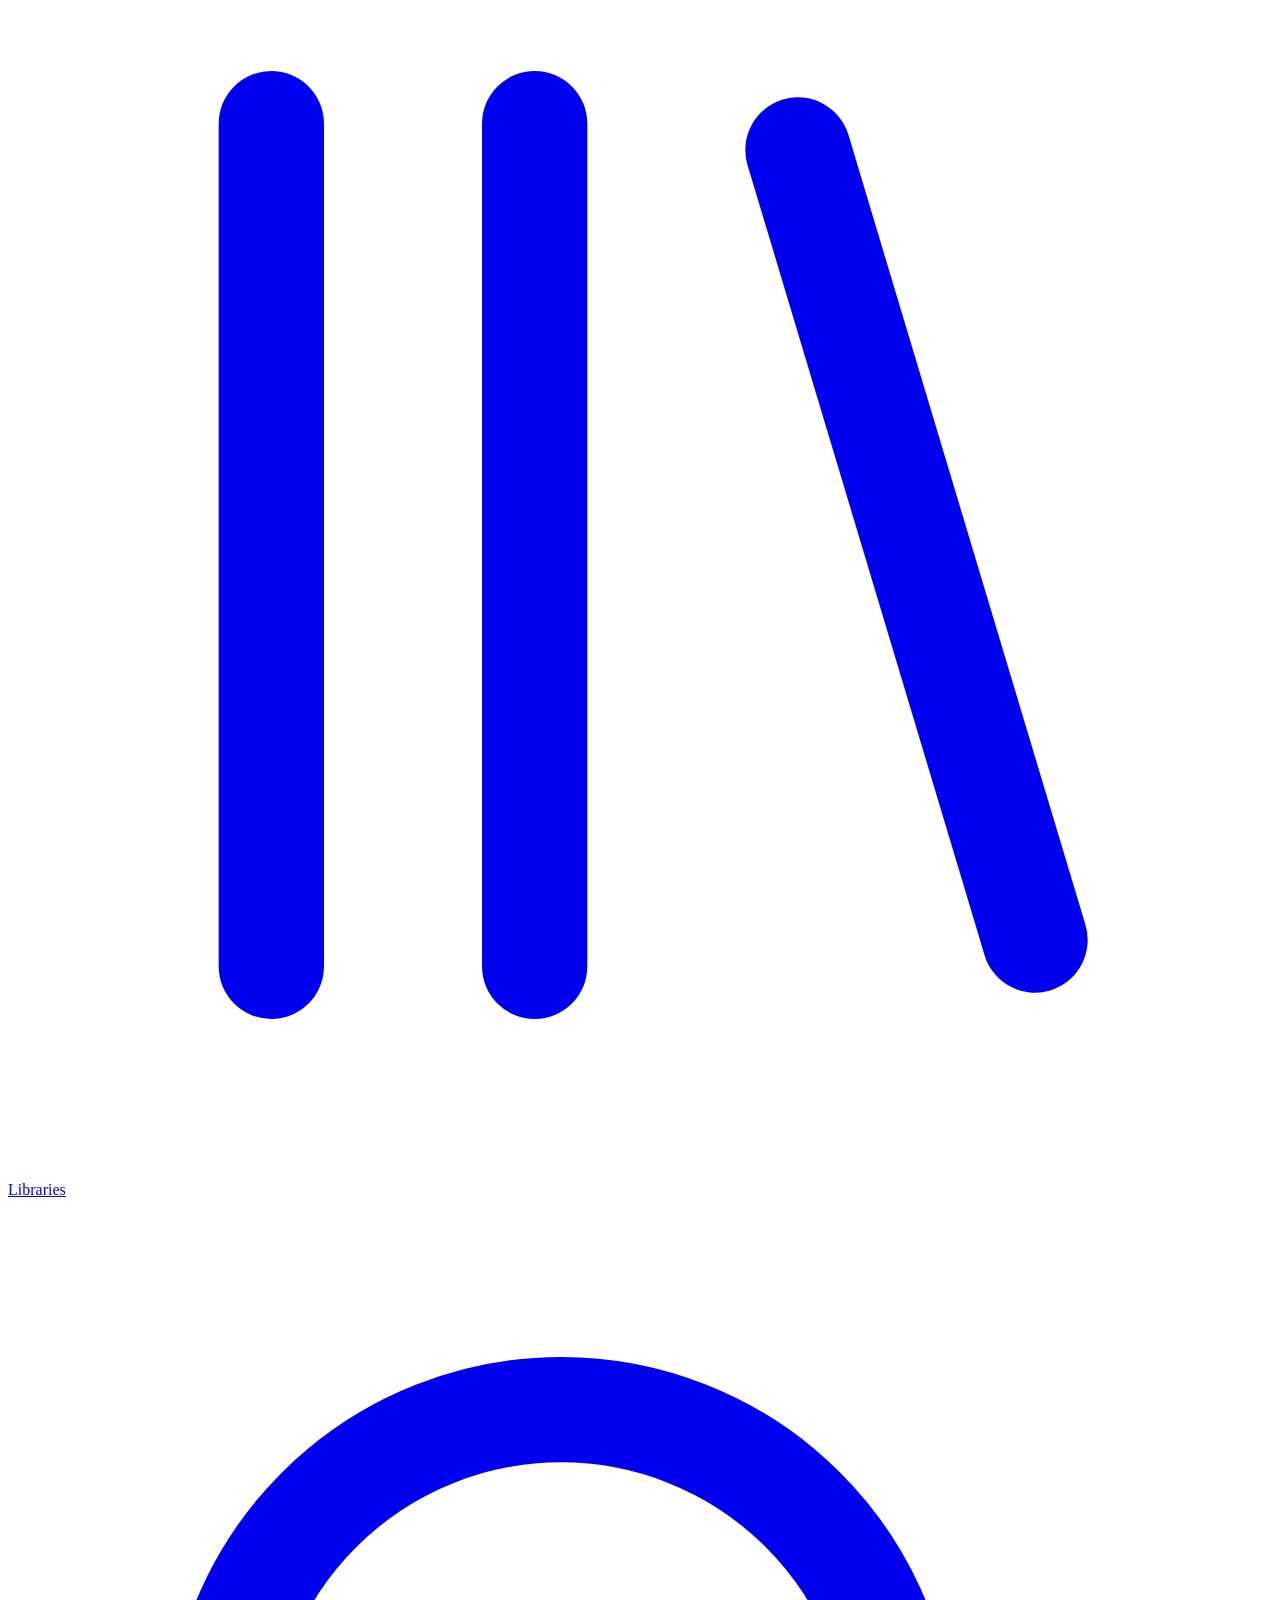
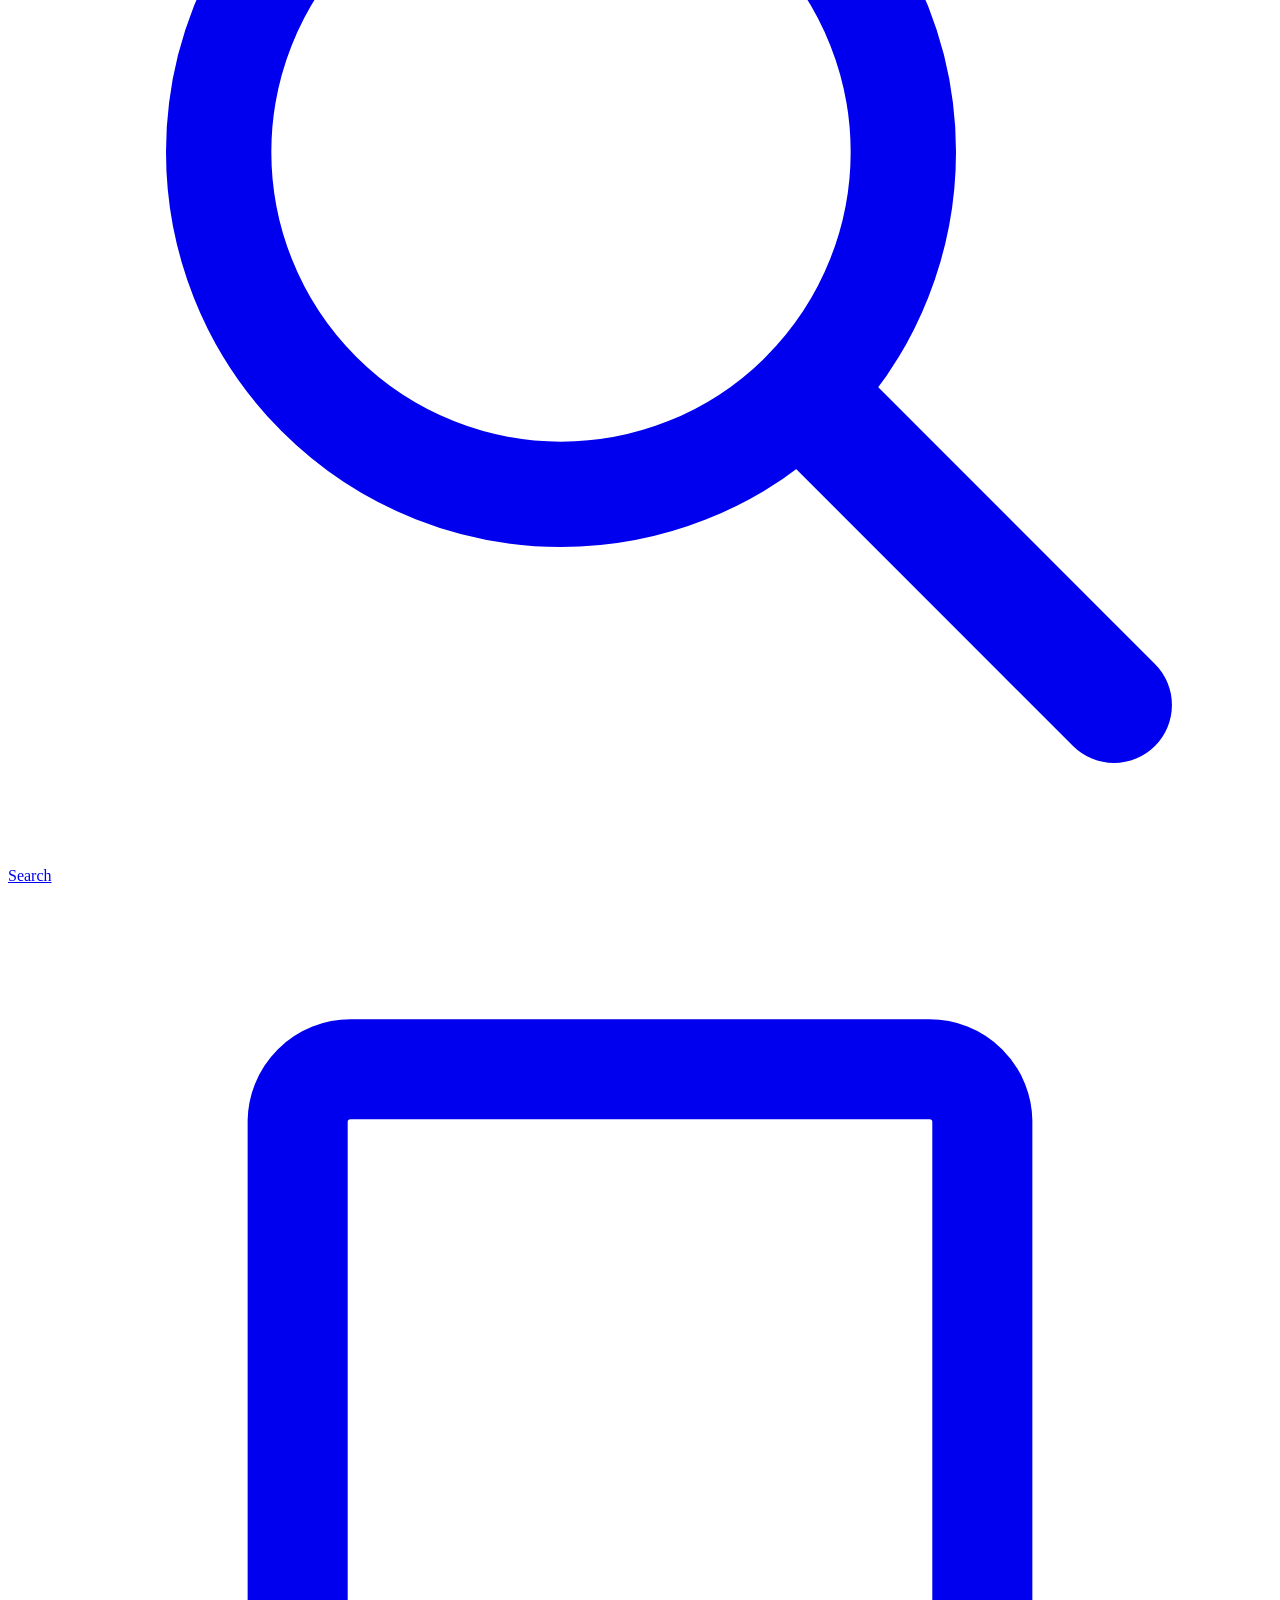
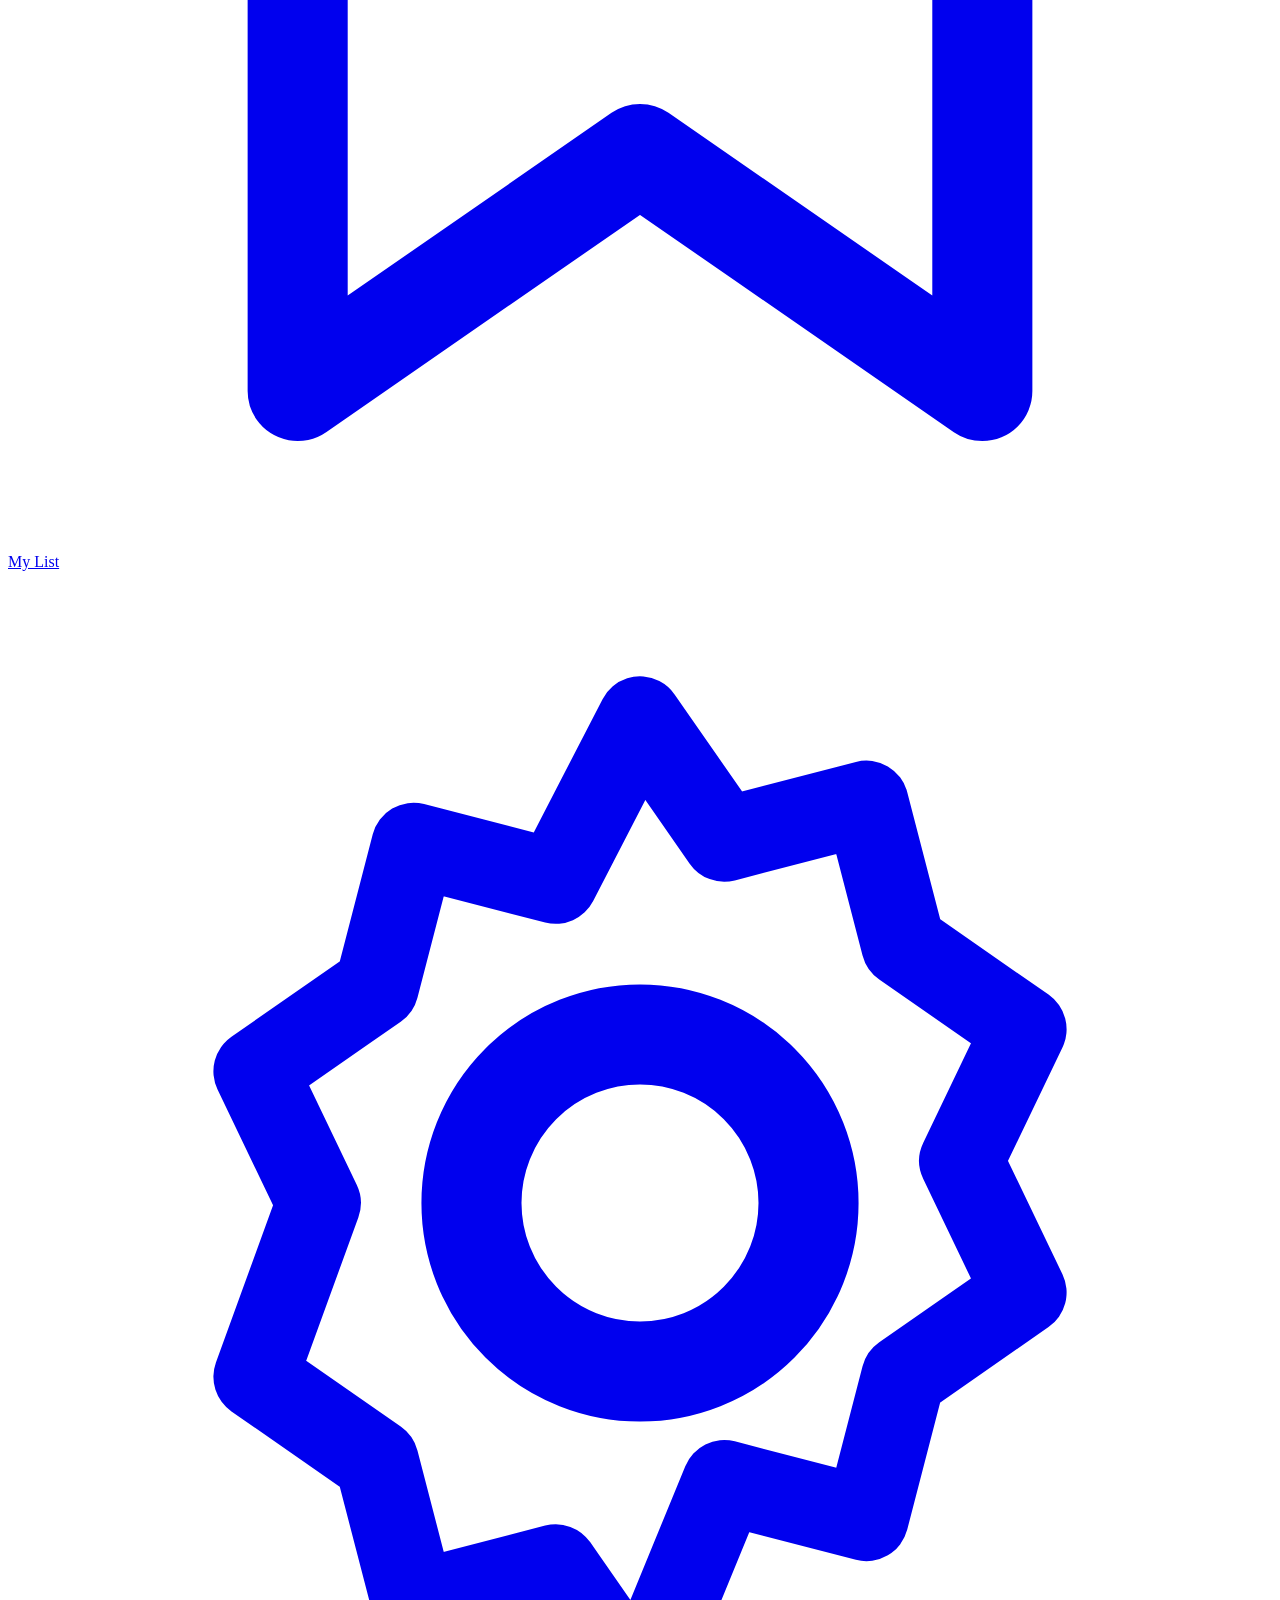
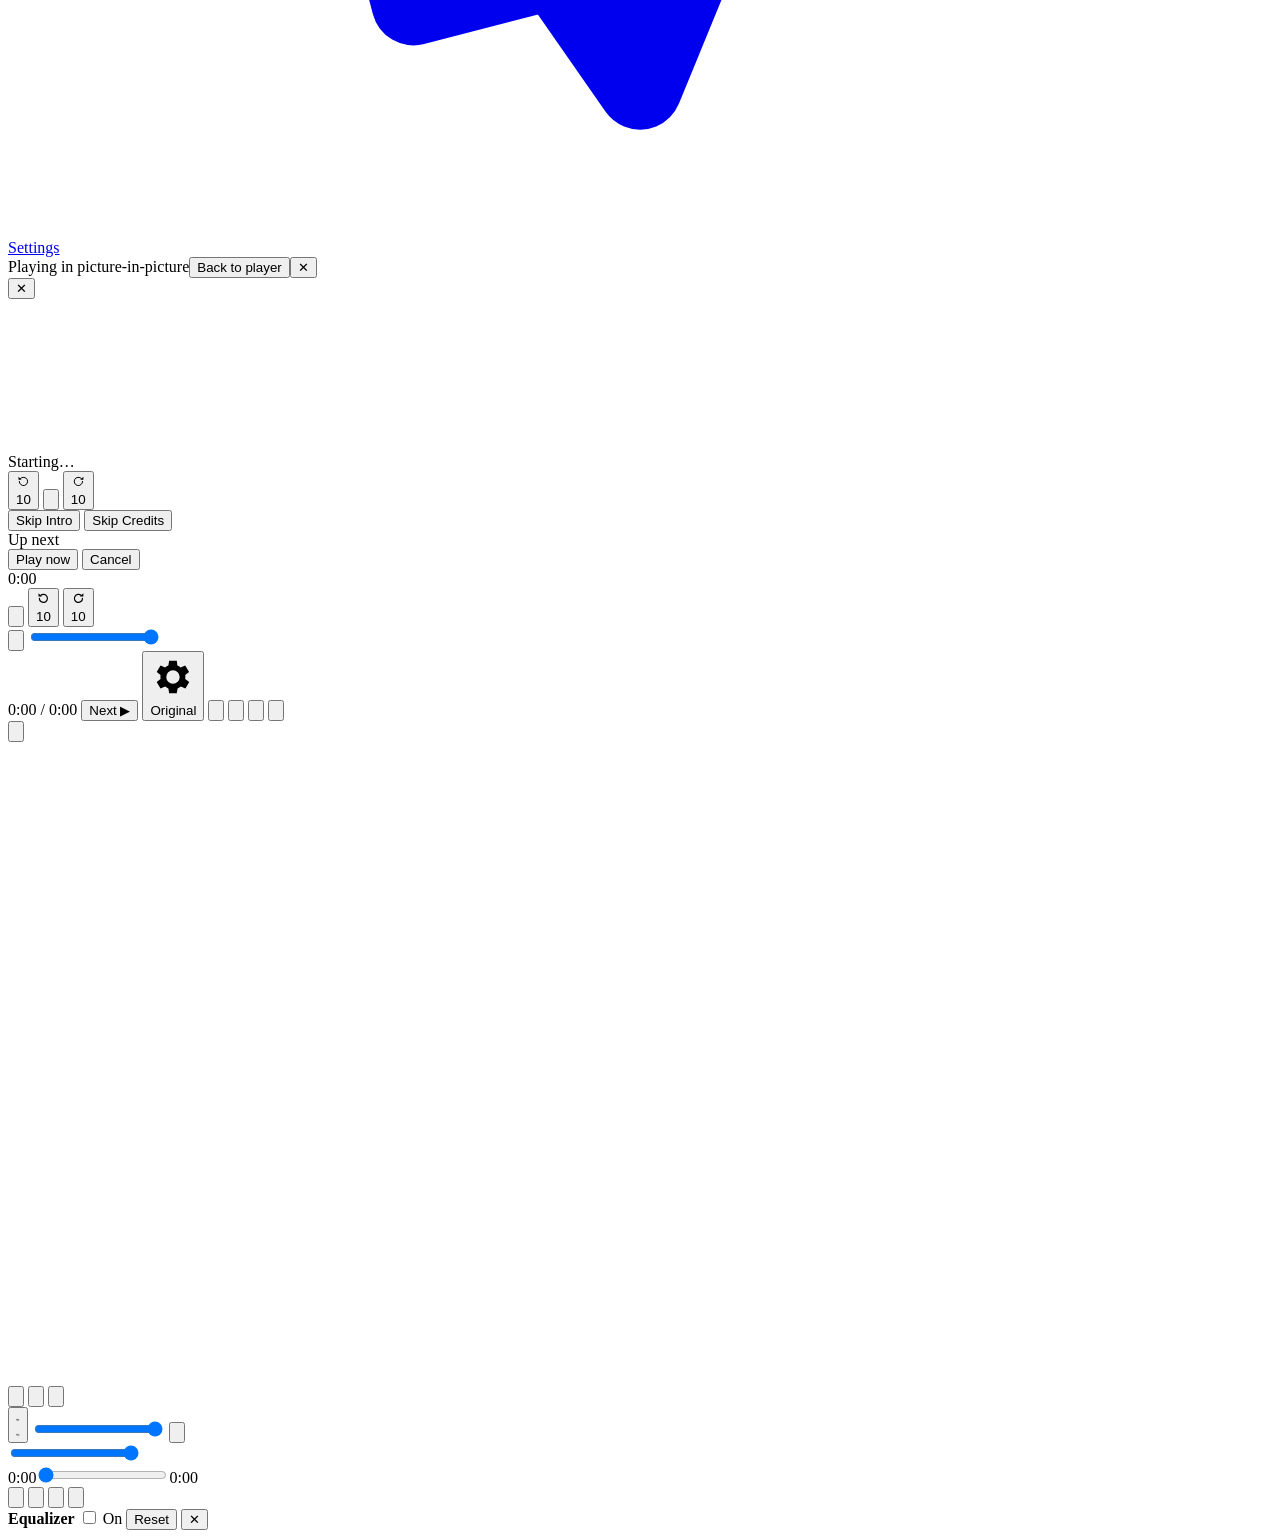
==== commit 5abc1396: "Movinite 2.3: Skip Intro / Credits and image-subtitle burn-in Skip Intro and Skip Credits use chapte" ====
--- a/server/app/static/index.html
+++ b/server/app/static/index.html
@@ -90,6 +90,10 @@
       </div>
     </div>
     <div class="pl-ss hidden" id="pl-ss" aria-live="off"></div>
+    <div class="pl-skip-wrap" id="pl-skip-wrap">
+      <button class="pl-skip hidden" id="pl-skip-intro" type="button" tabindex="0">Skip Intro</button>
+      <button class="pl-skip hidden" id="pl-skip-credits" type="button" tabindex="0">Skip Credits</button>
+    </div>
     <div class="pl-upnext hidden" id="pl-upnext" role="dialog" aria-label="Up next">
       <div class="pl-upnext-card">
         <div class="pl-upnext-art" id="pl-upnext-art"></div>
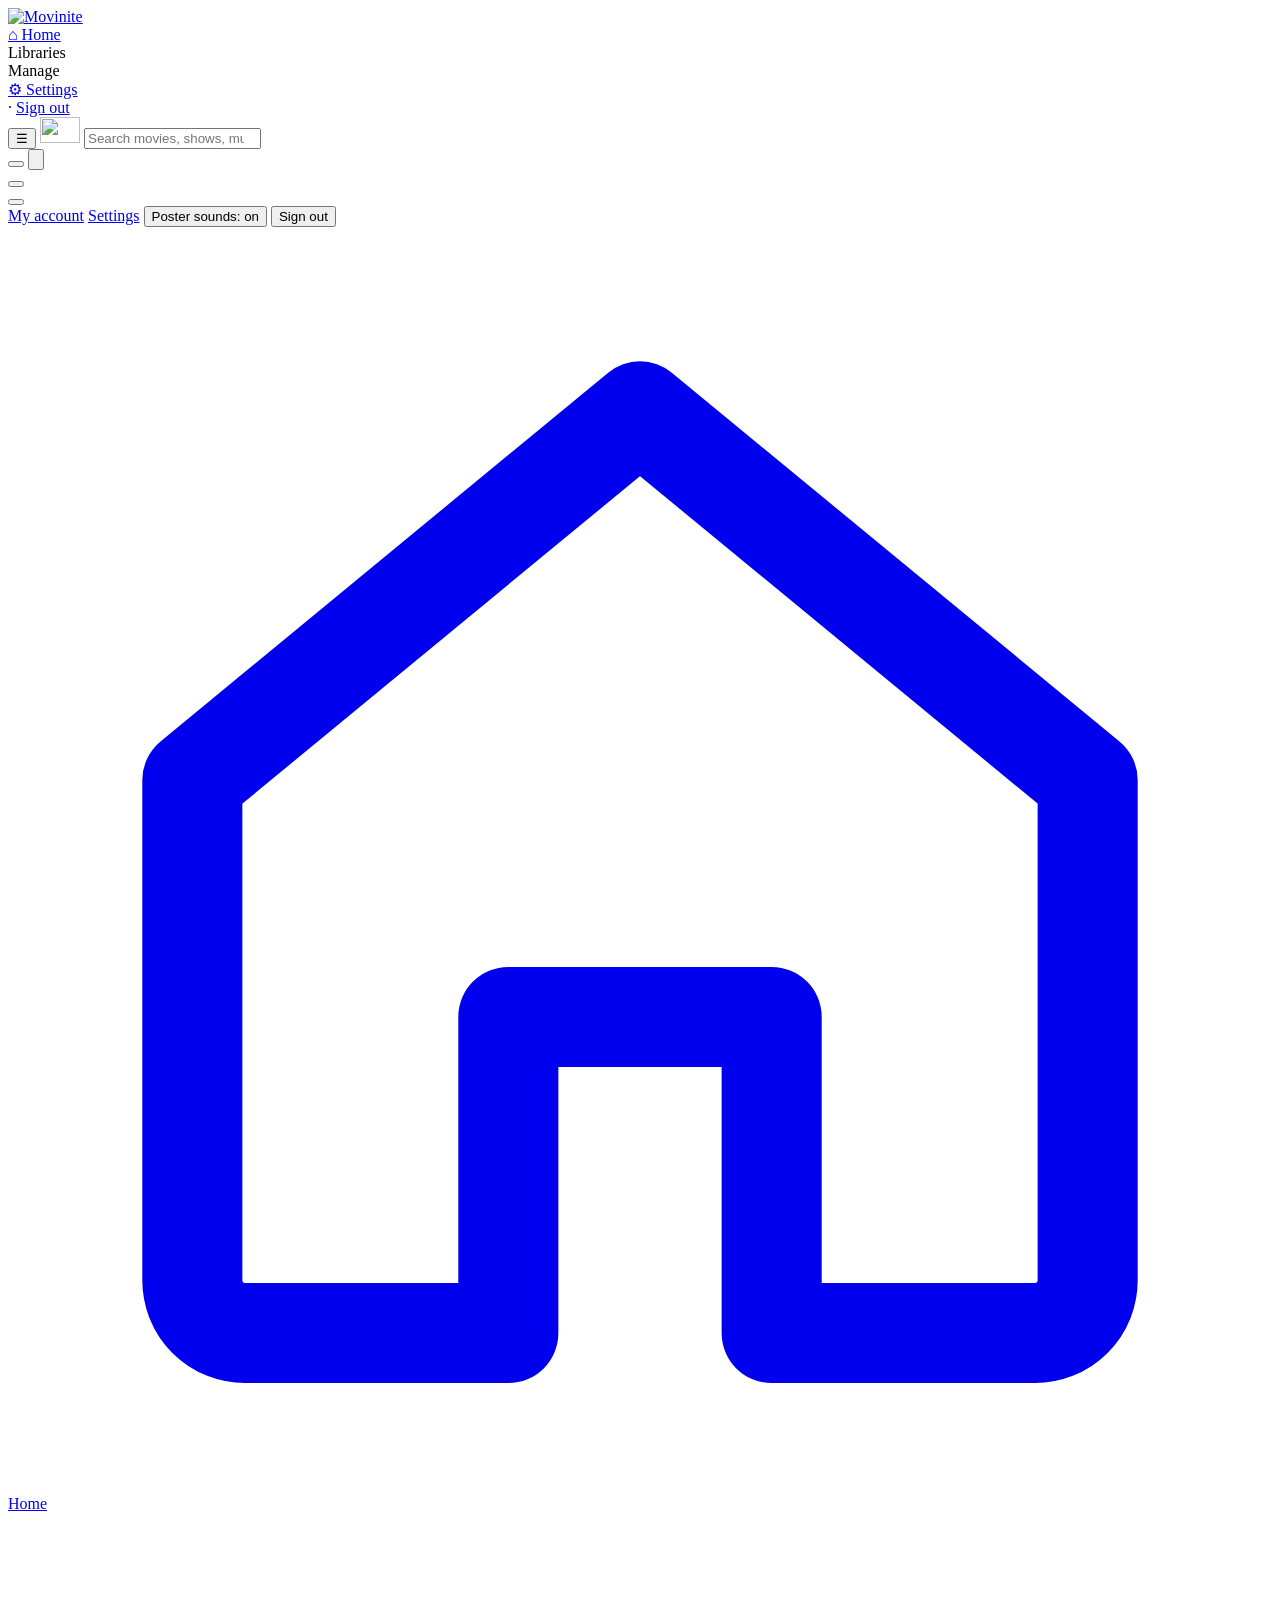
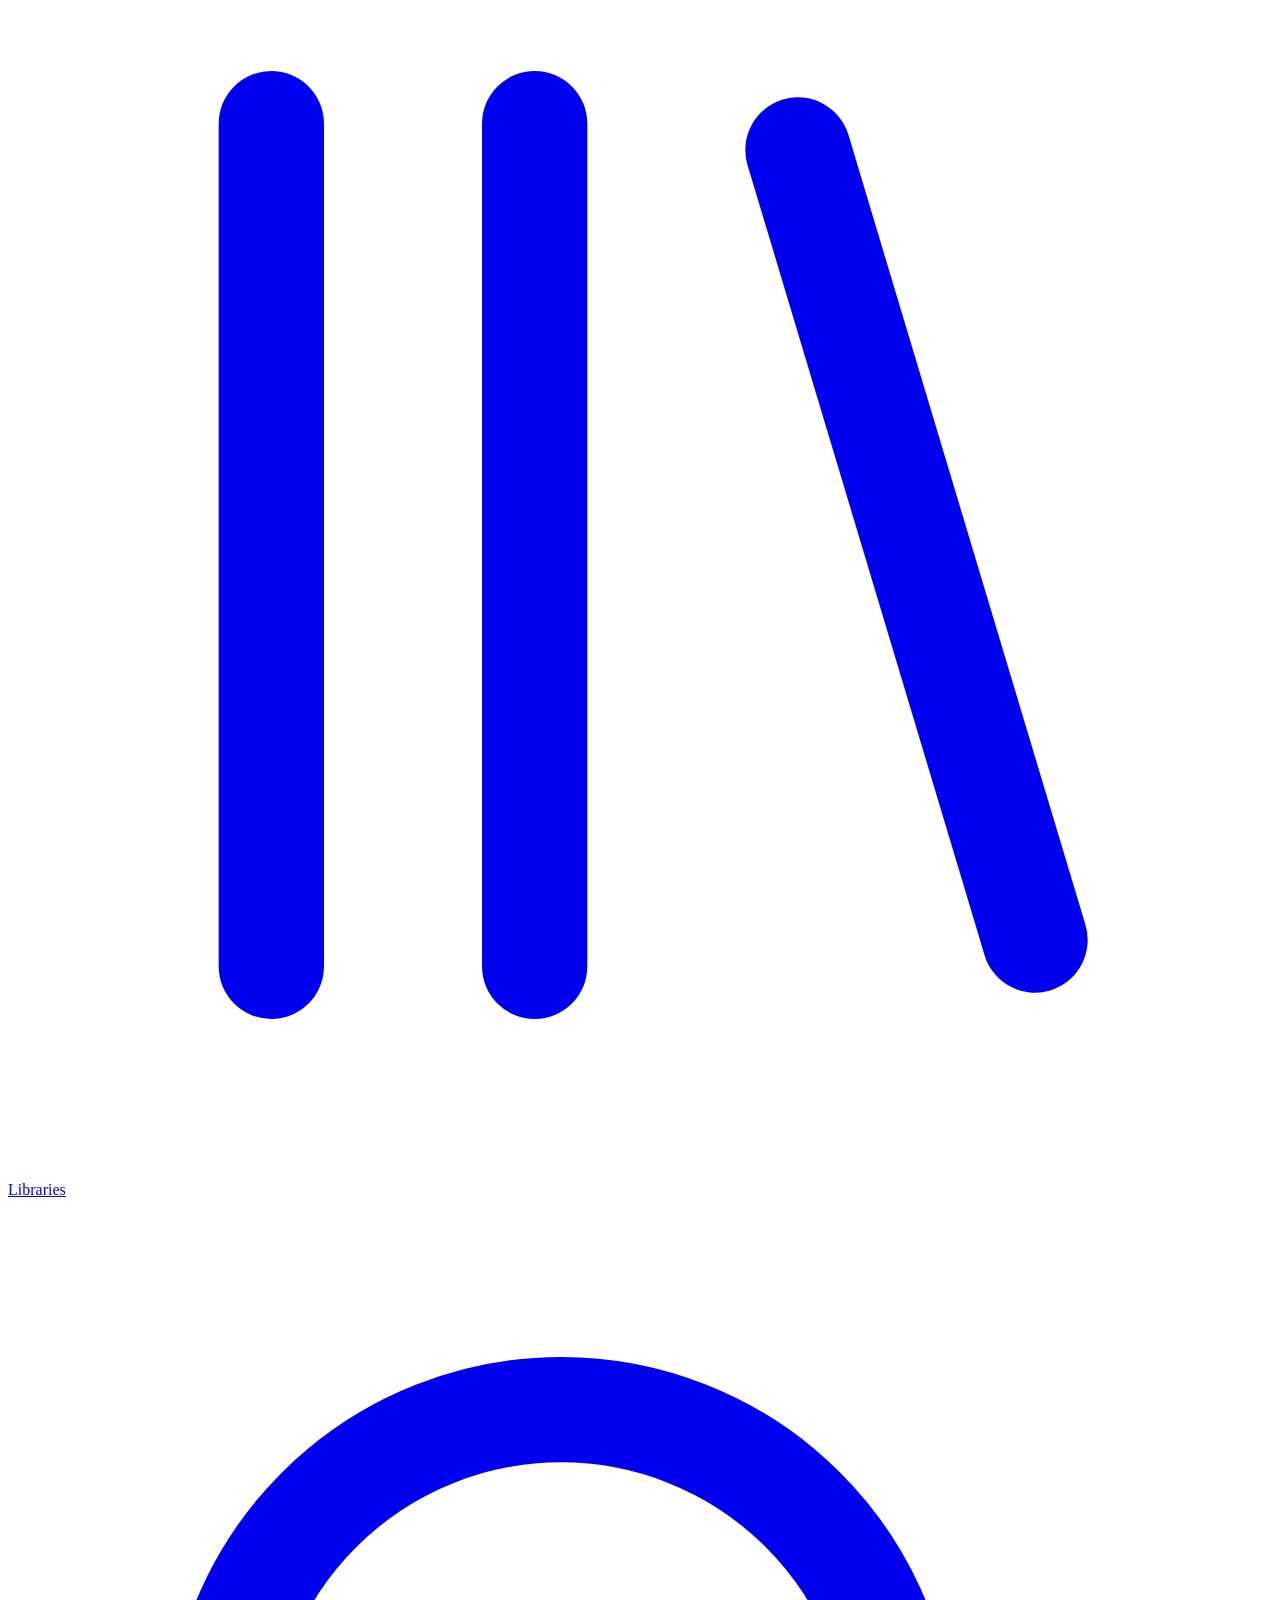
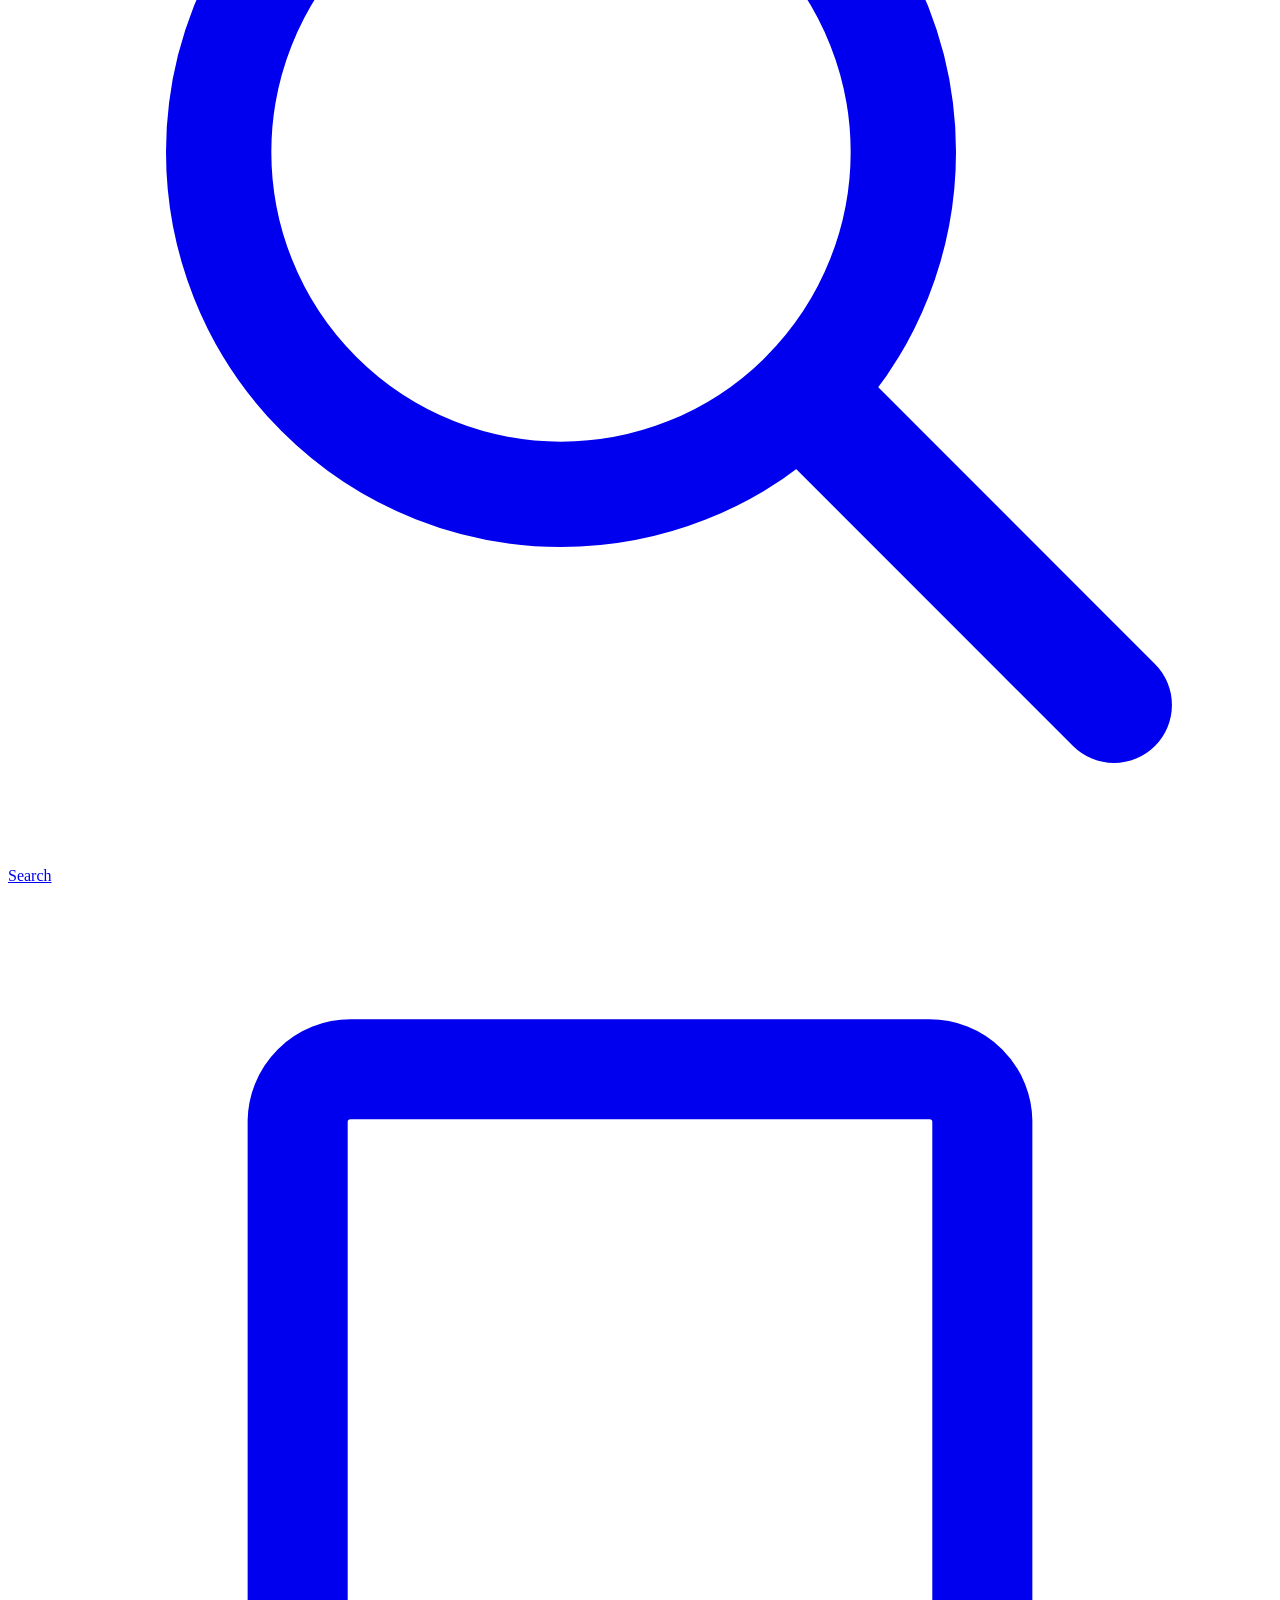
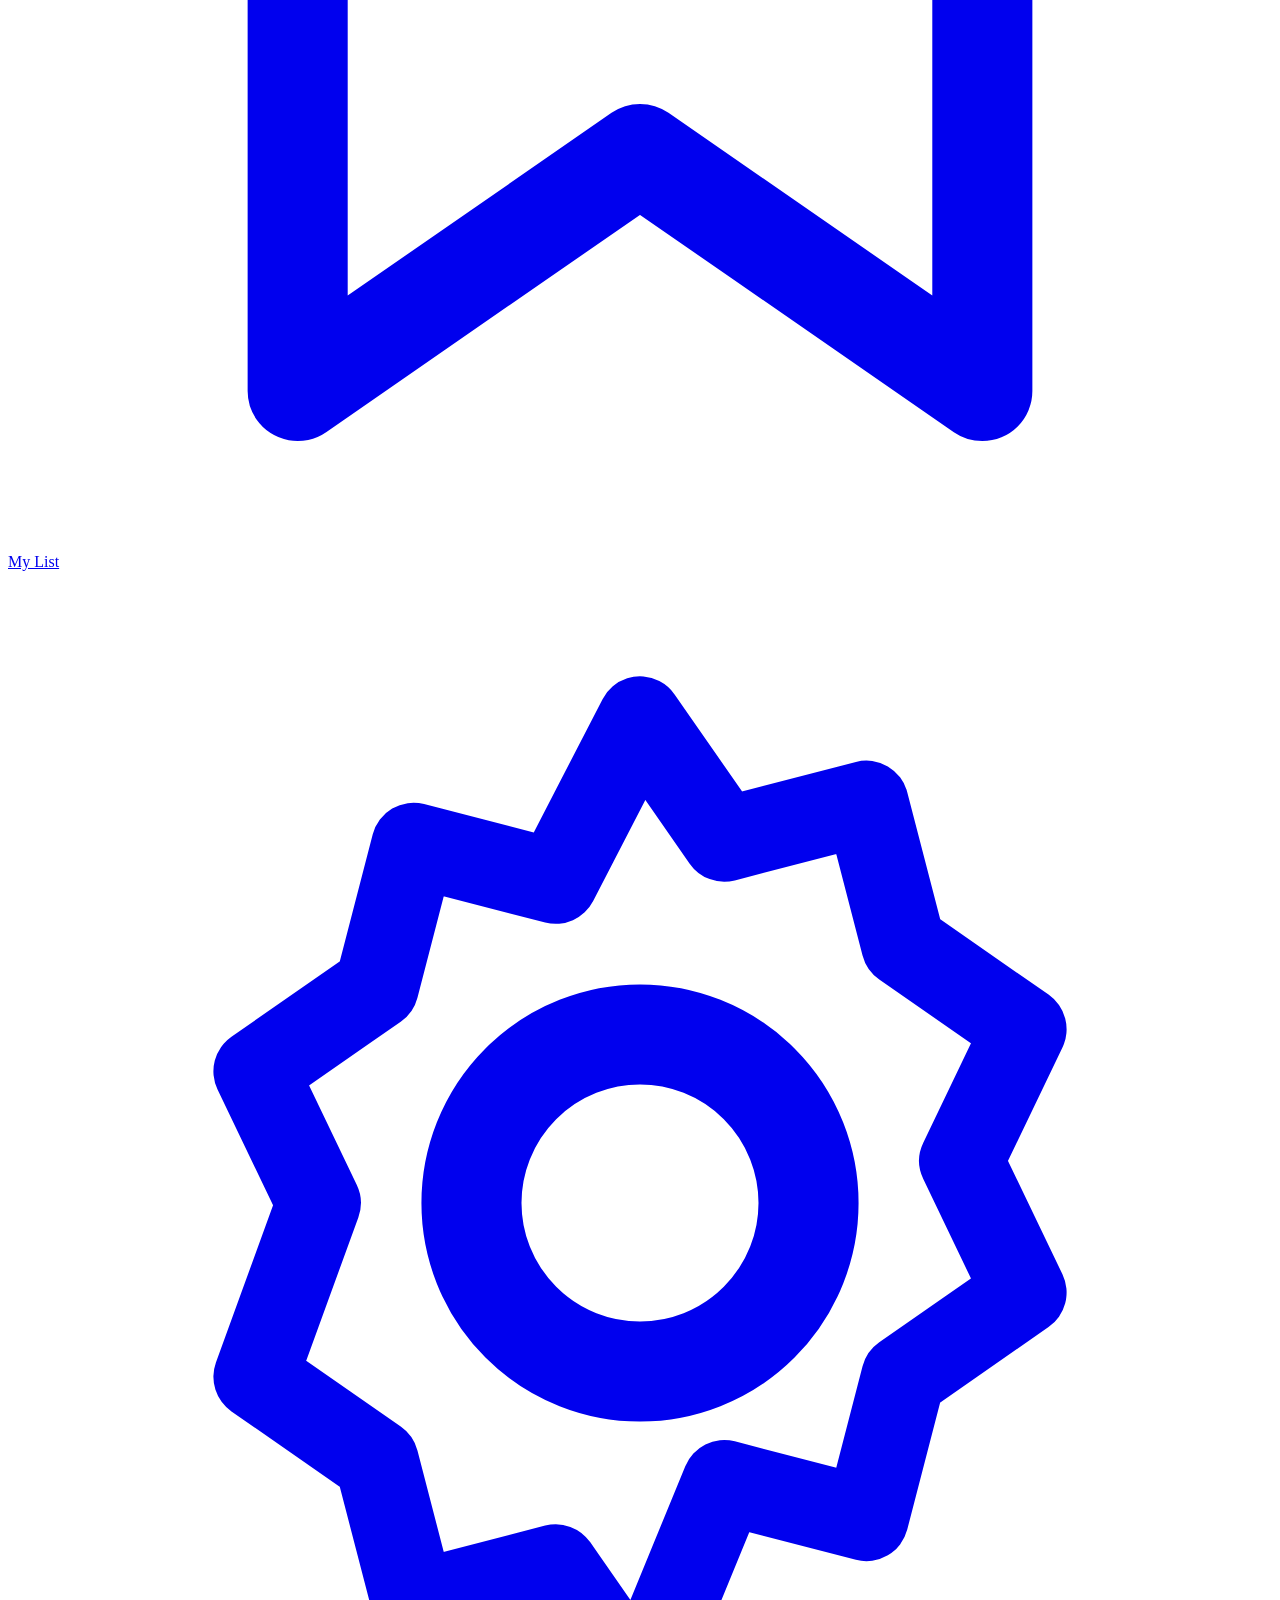
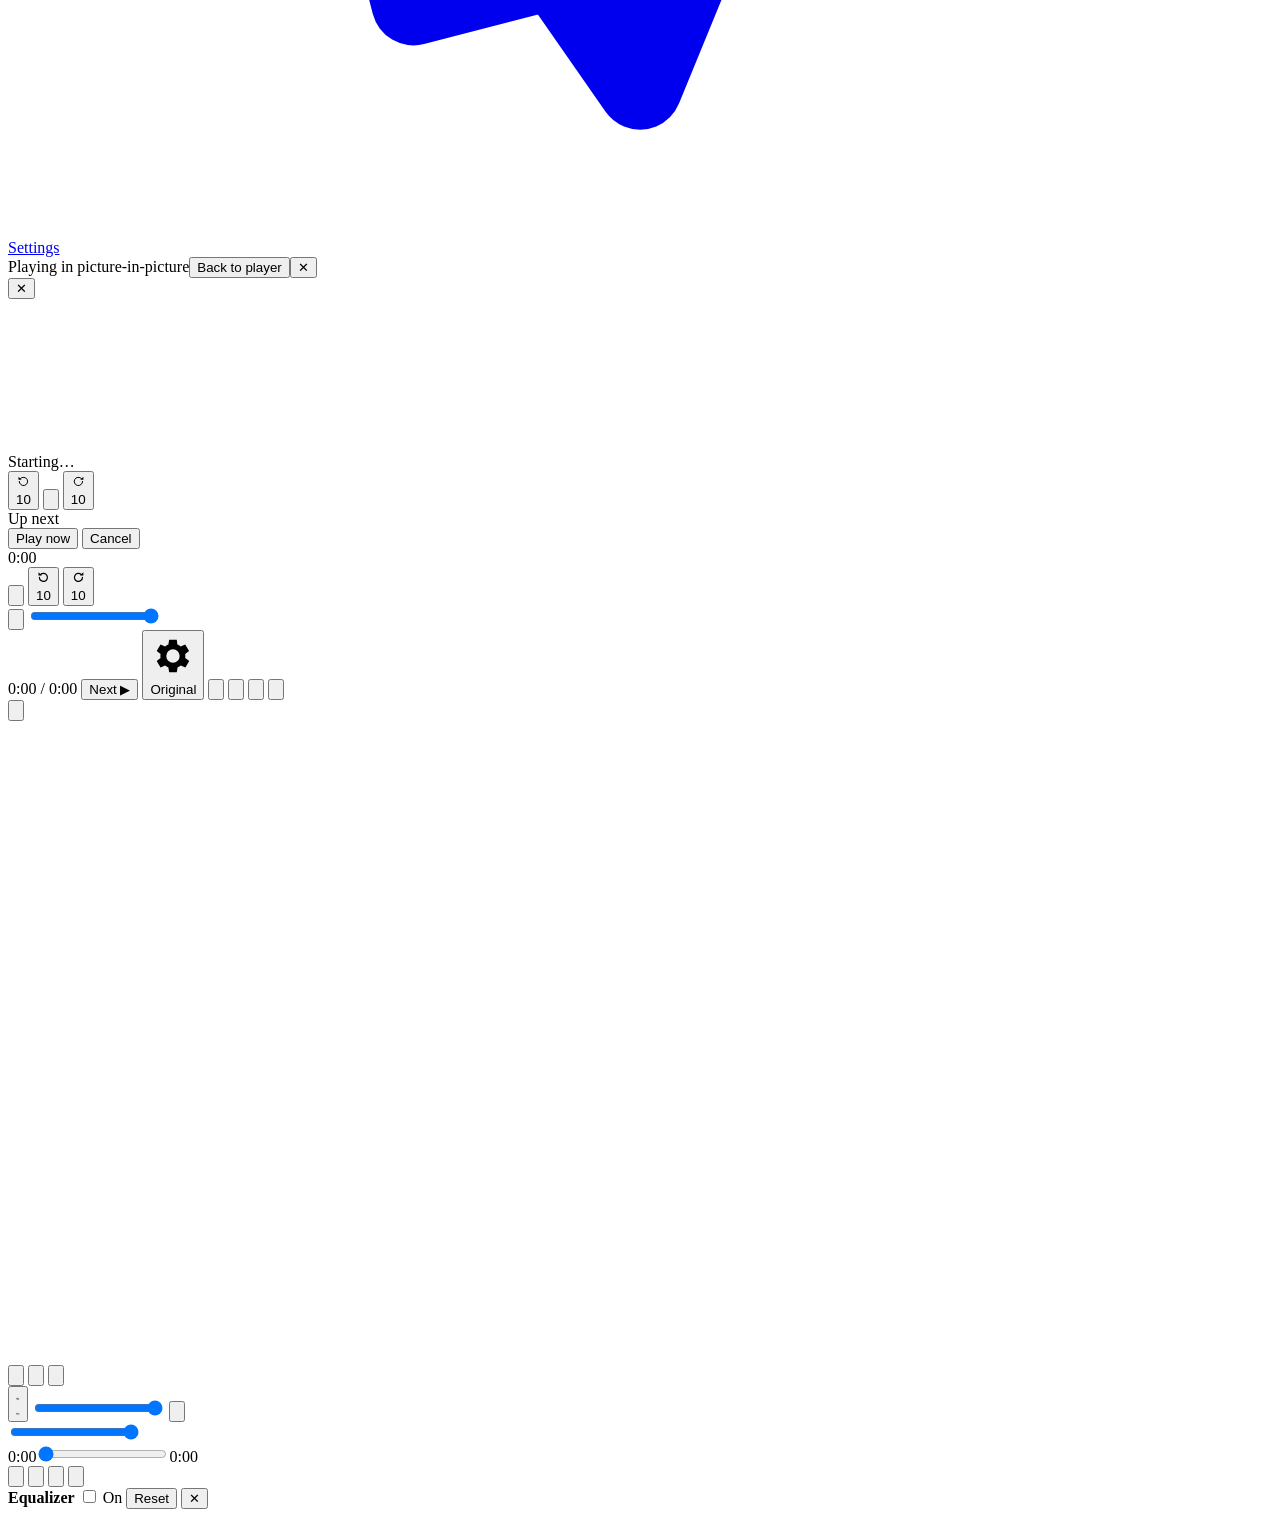
==== commit 35bfd04d: "Merge pull request #15 from nasetesi/docs/2.2-playback Movinite 2.2: faster start, 5.1 audio, seek t" ====
--- a/server/app/static/index.html
+++ b/server/app/static/index.html
@@ -90,10 +90,6 @@
       </div>
     </div>
     <div class="pl-ss hidden" id="pl-ss" aria-live="off"></div>
-    <div class="pl-skip-wrap" id="pl-skip-wrap">
-      <button class="pl-skip hidden" id="pl-skip-intro" type="button" tabindex="0">Skip Intro</button>
-      <button class="pl-skip hidden" id="pl-skip-credits" type="button" tabindex="0">Skip Credits</button>
-    </div>
     <div class="pl-upnext hidden" id="pl-upnext" role="dialog" aria-label="Up next">
       <div class="pl-upnext-card">
         <div class="pl-upnext-art" id="pl-upnext-art"></div>
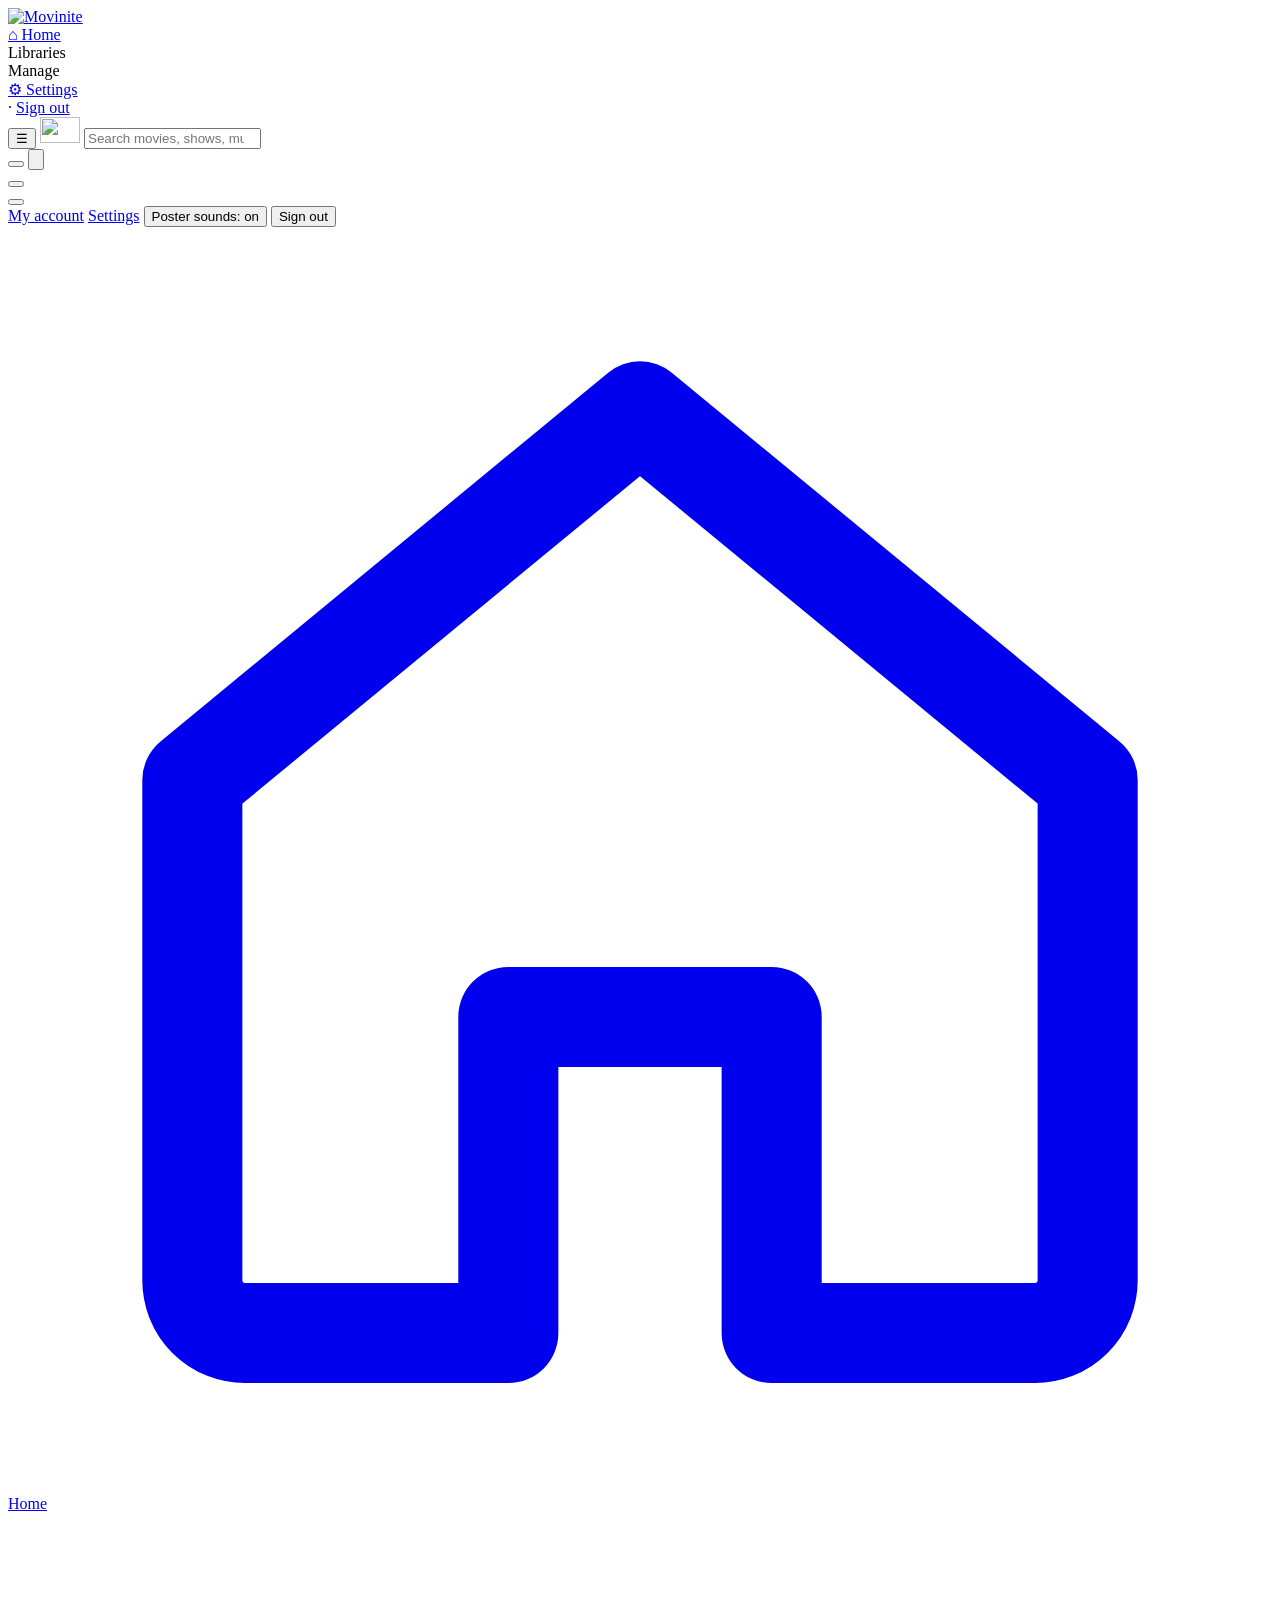
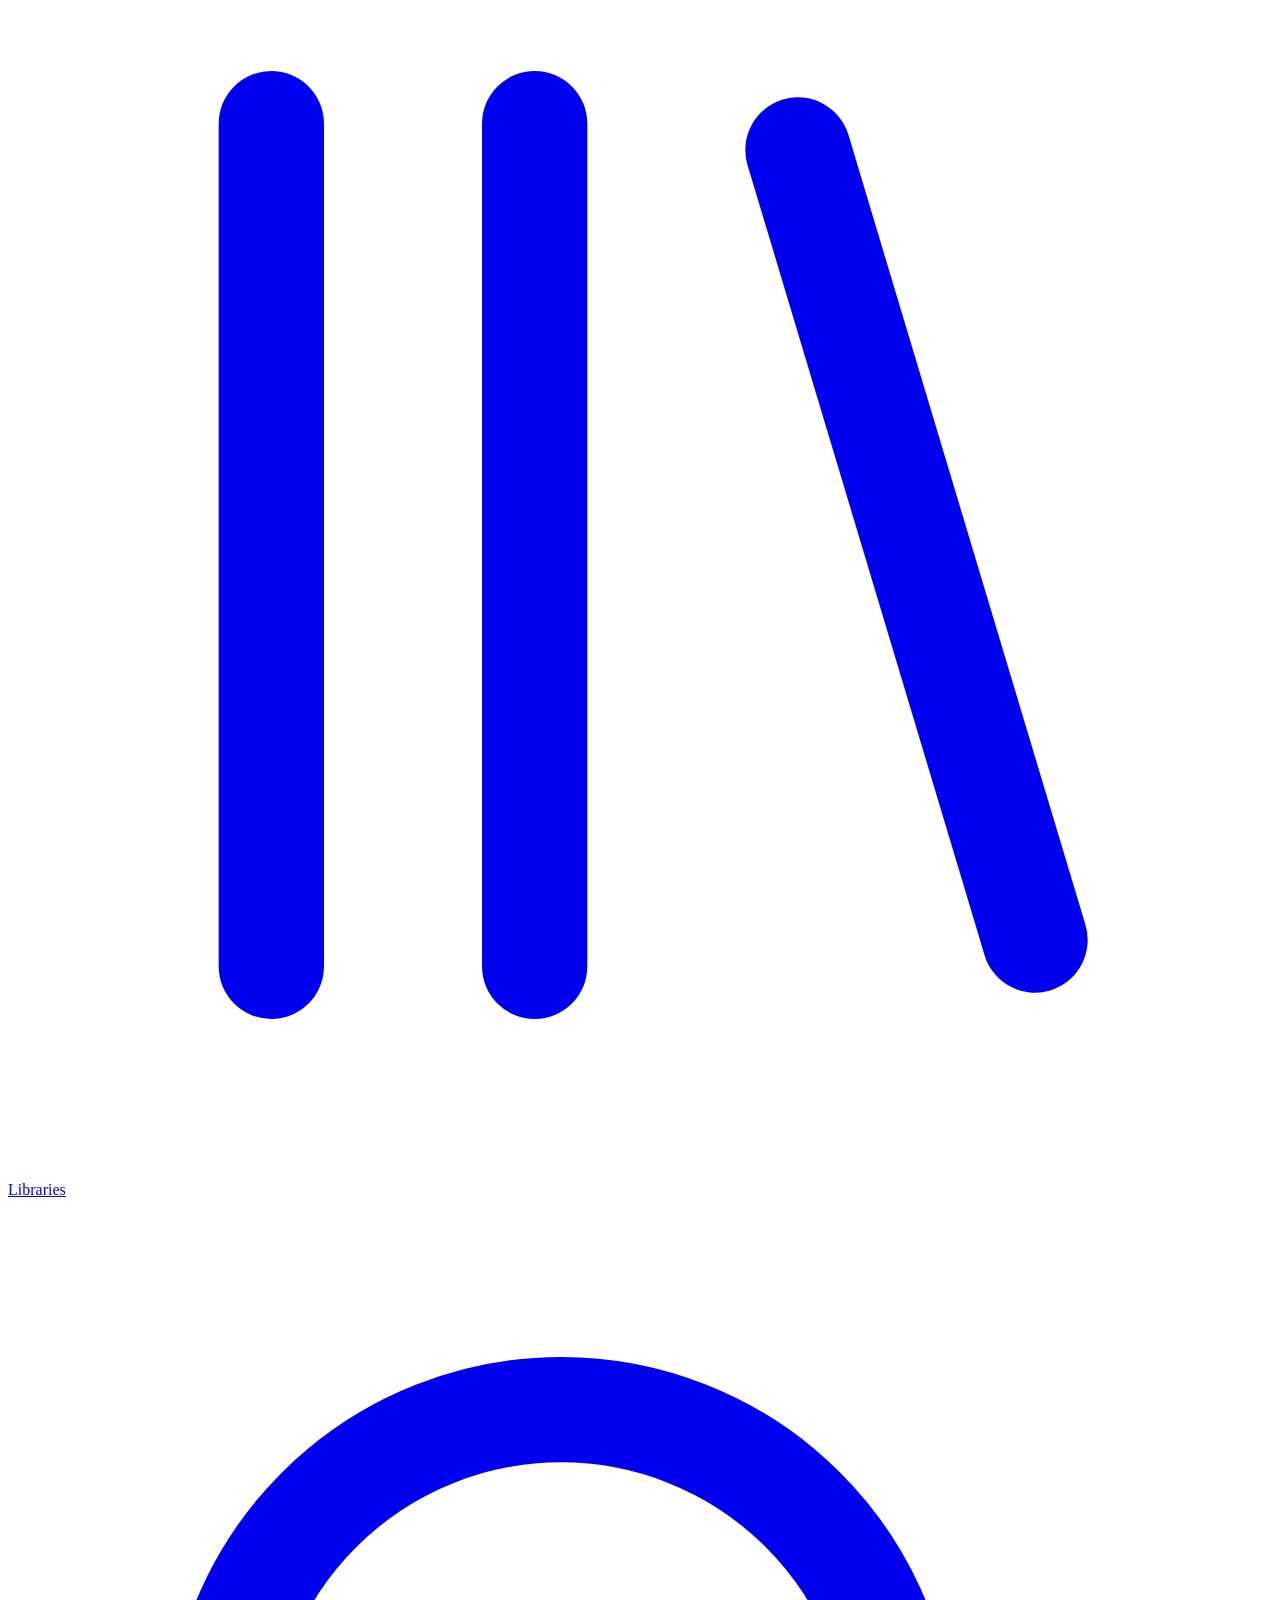
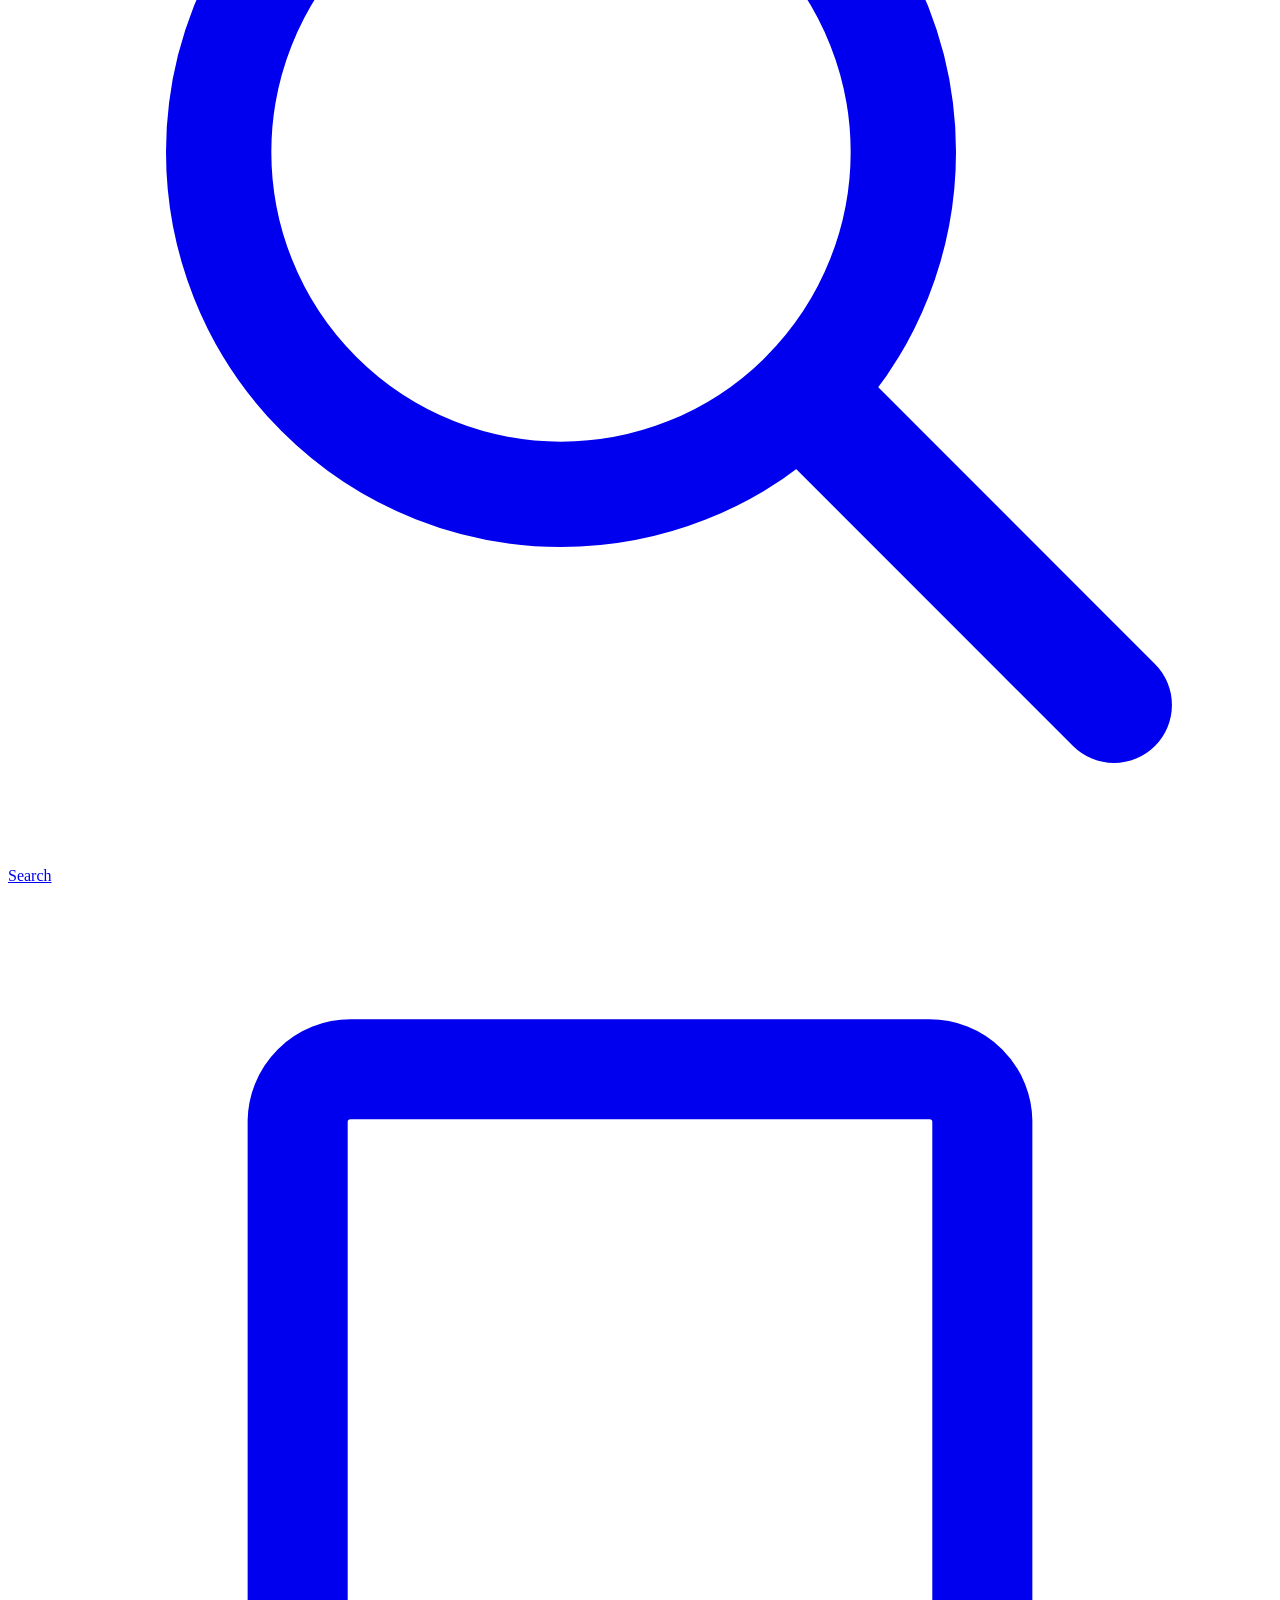
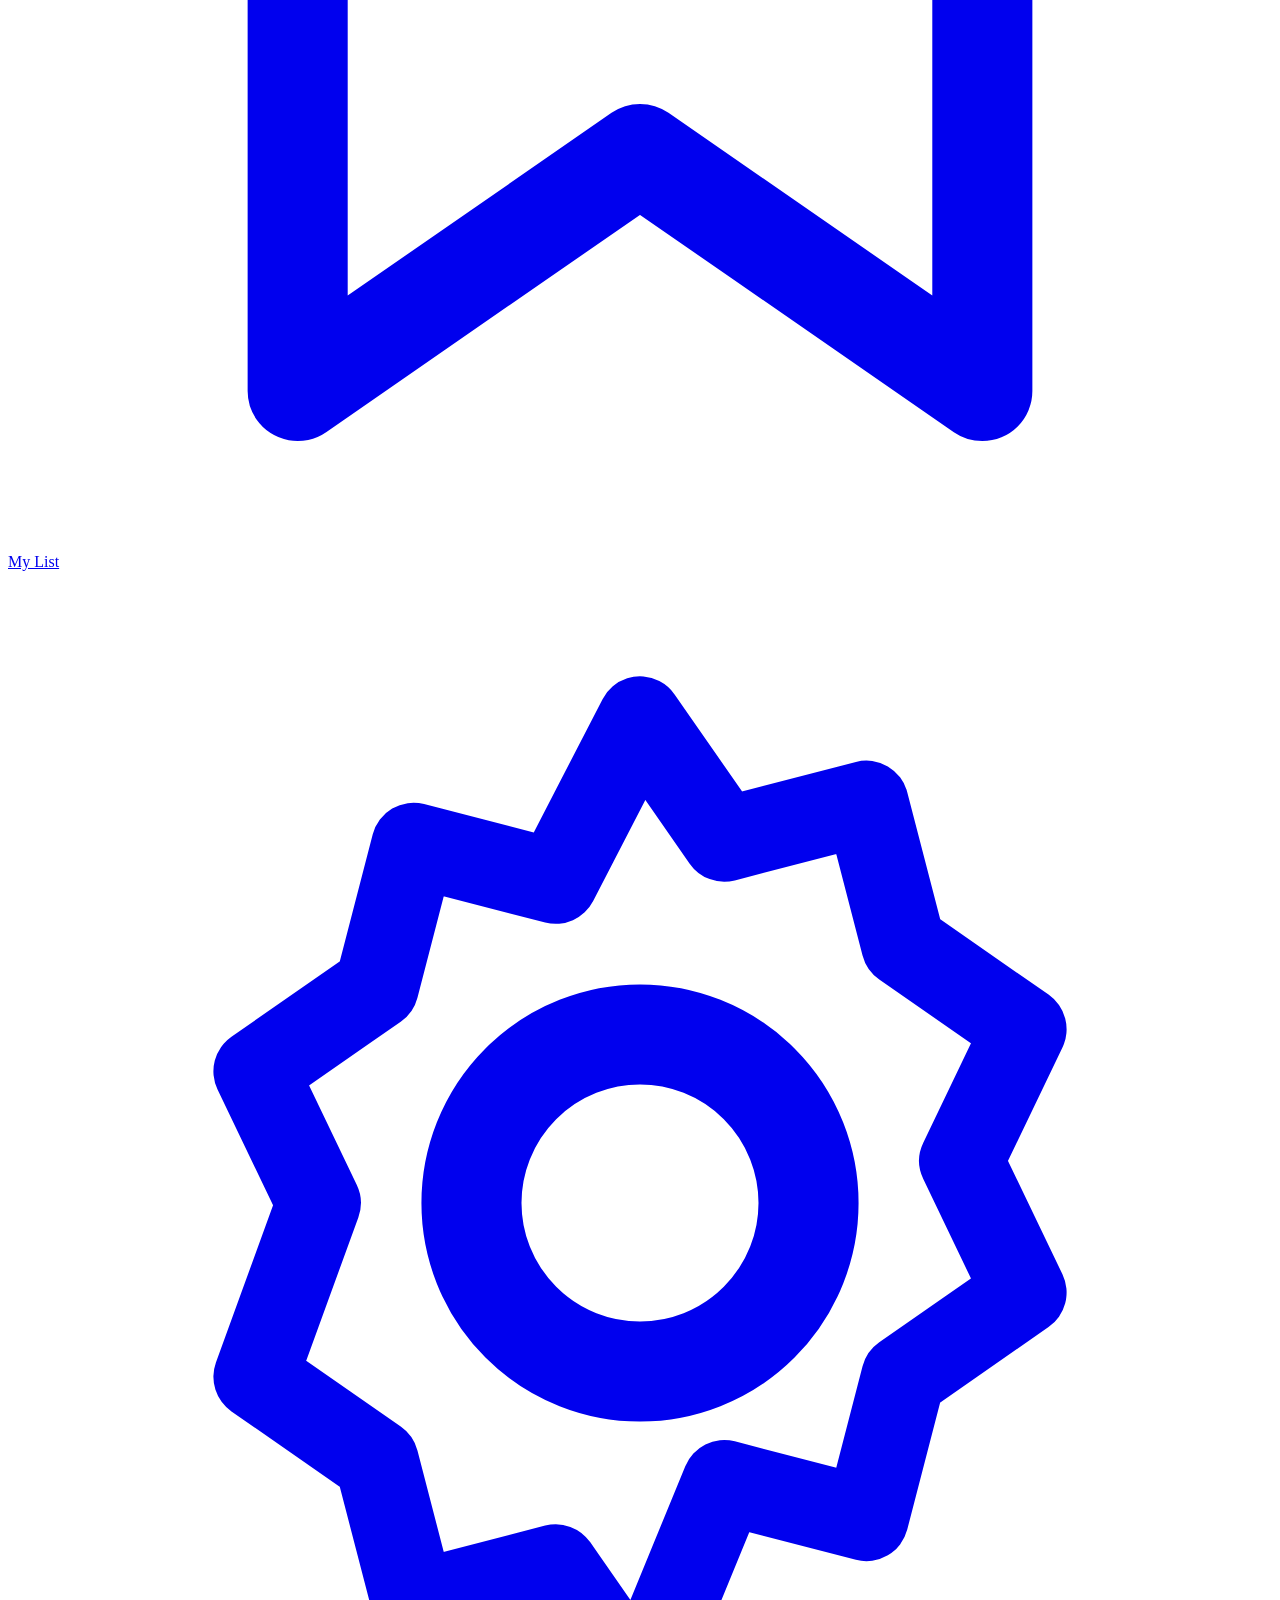
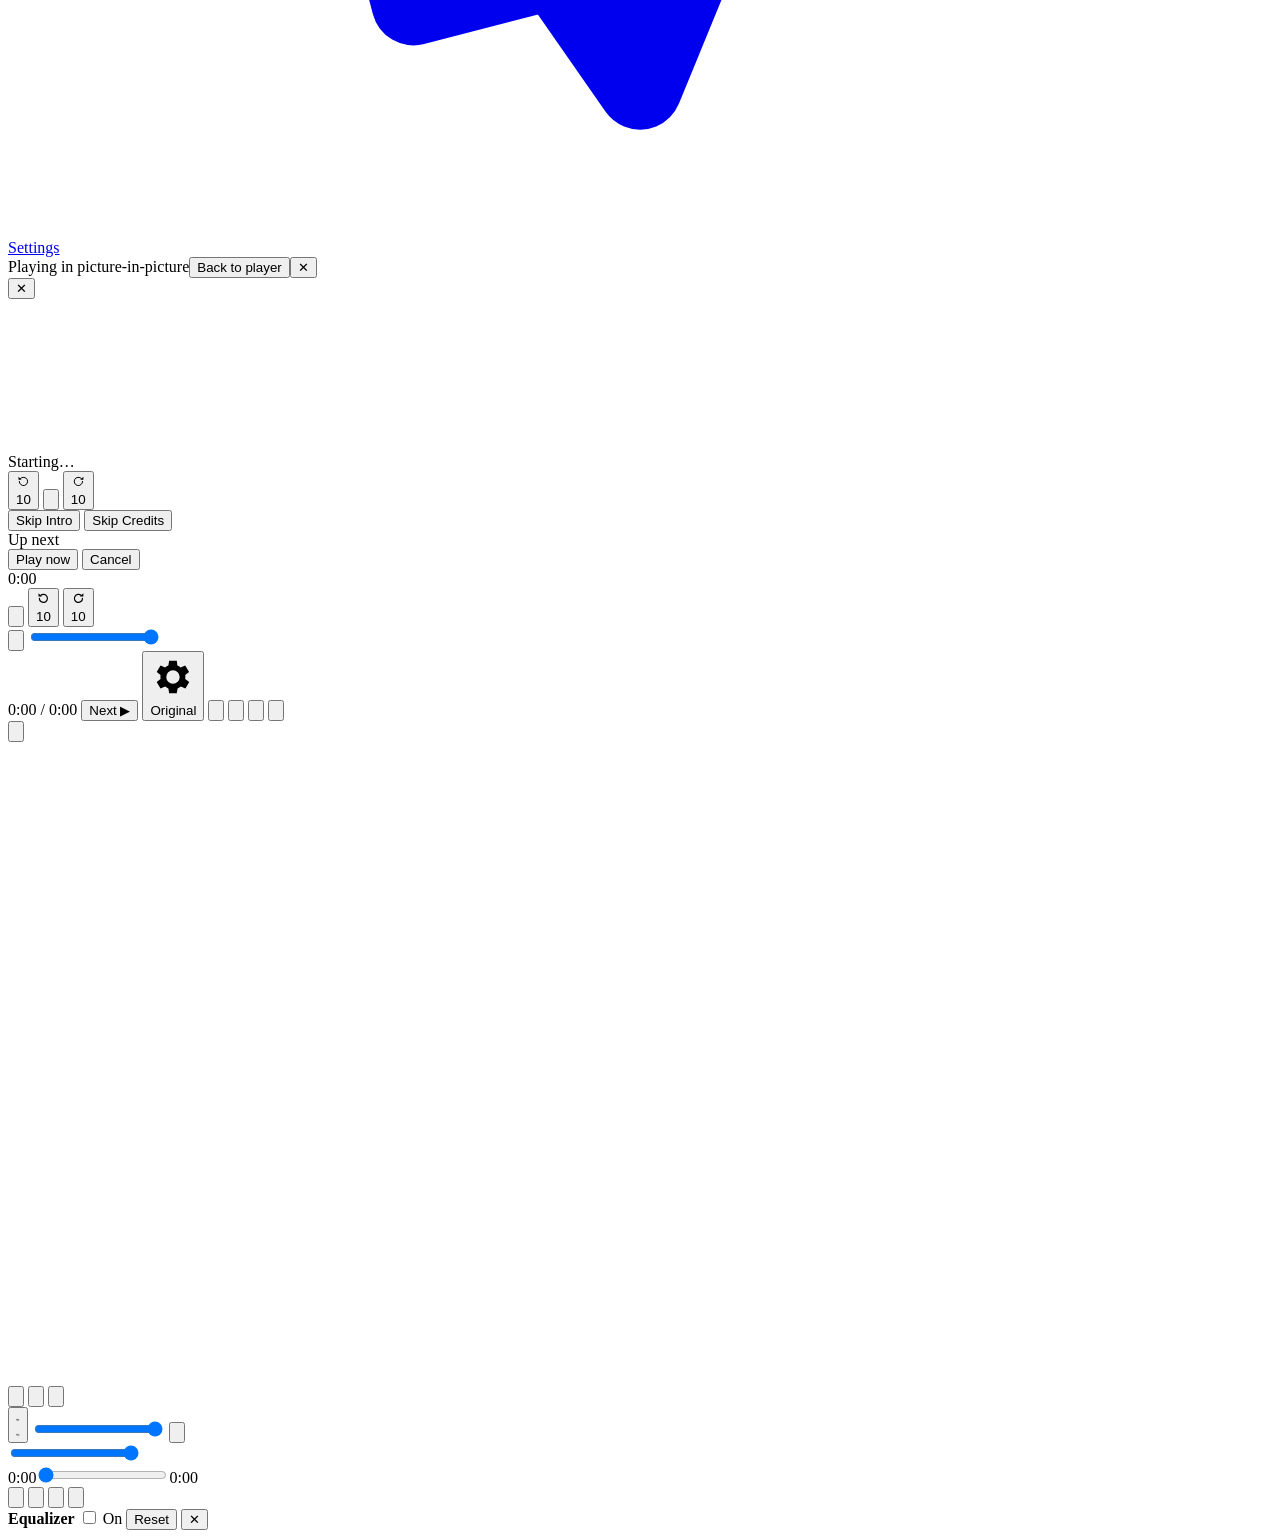
==== commit 1553b7eb: "Merge pull request #16 from nasetesi/docs/2.3-skip-intro Movinite 2.3: Skip Intro / Credits and imag" ====
--- a/server/app/static/index.html
+++ b/server/app/static/index.html
@@ -90,6 +90,10 @@
       </div>
     </div>
     <div class="pl-ss hidden" id="pl-ss" aria-live="off"></div>
+    <div class="pl-skip-wrap" id="pl-skip-wrap">
+      <button class="pl-skip hidden" id="pl-skip-intro" type="button" tabindex="0">Skip Intro</button>
+      <button class="pl-skip hidden" id="pl-skip-credits" type="button" tabindex="0">Skip Credits</button>
+    </div>
     <div class="pl-upnext hidden" id="pl-upnext" role="dialog" aria-label="Up next">
       <div class="pl-upnext-card">
         <div class="pl-upnext-art" id="pl-upnext-art"></div>
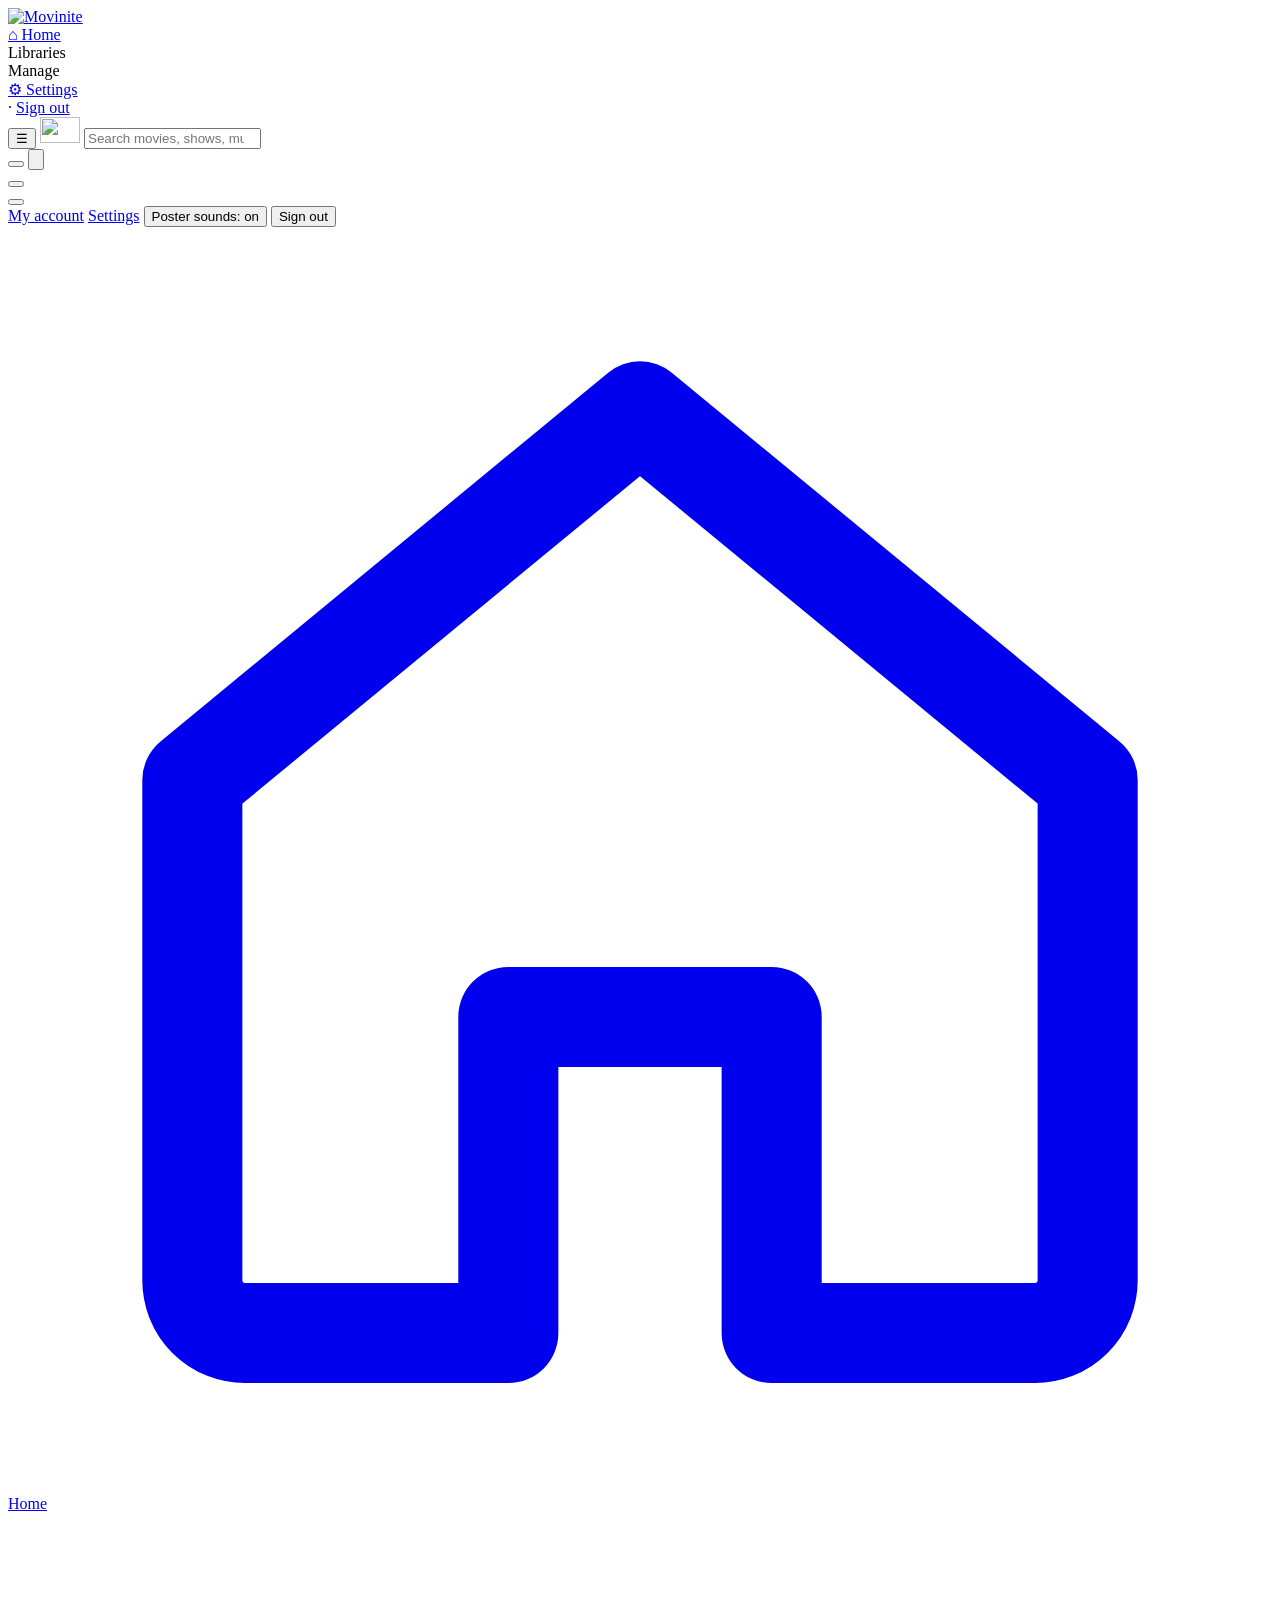
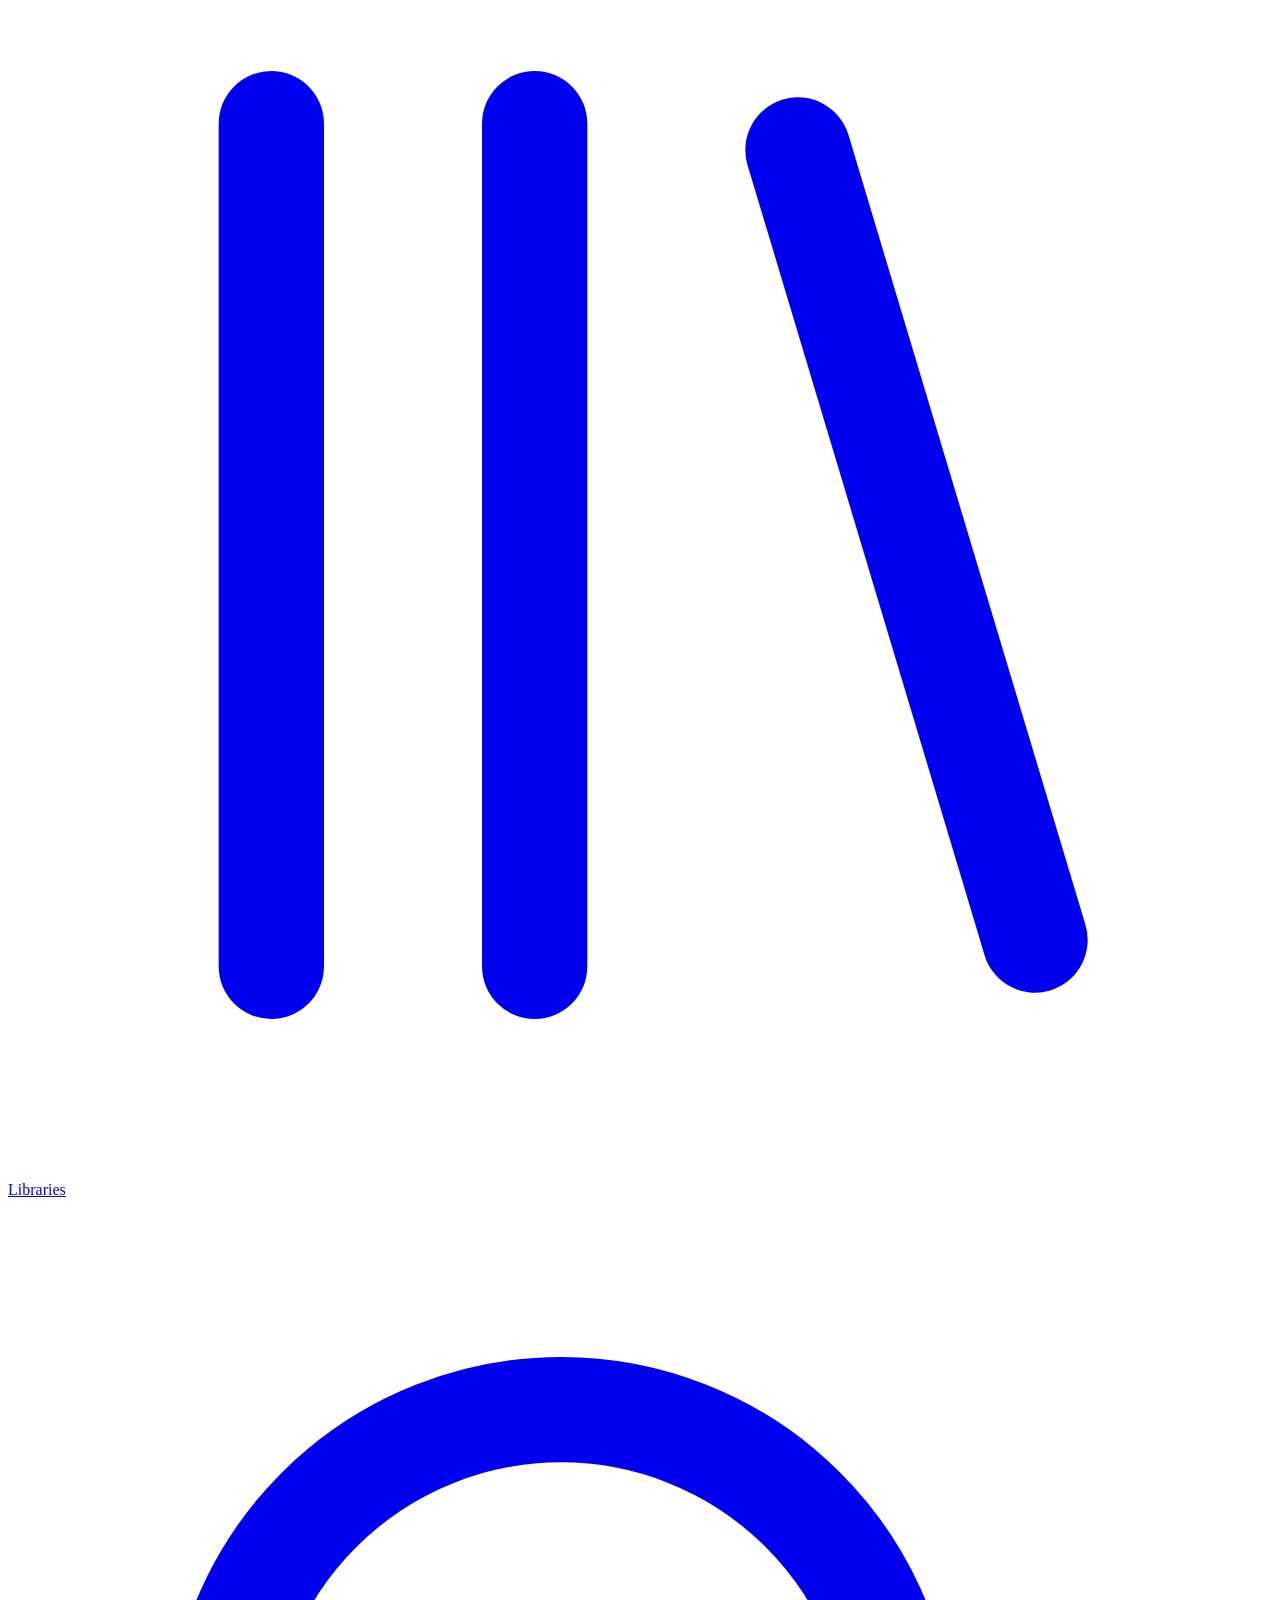
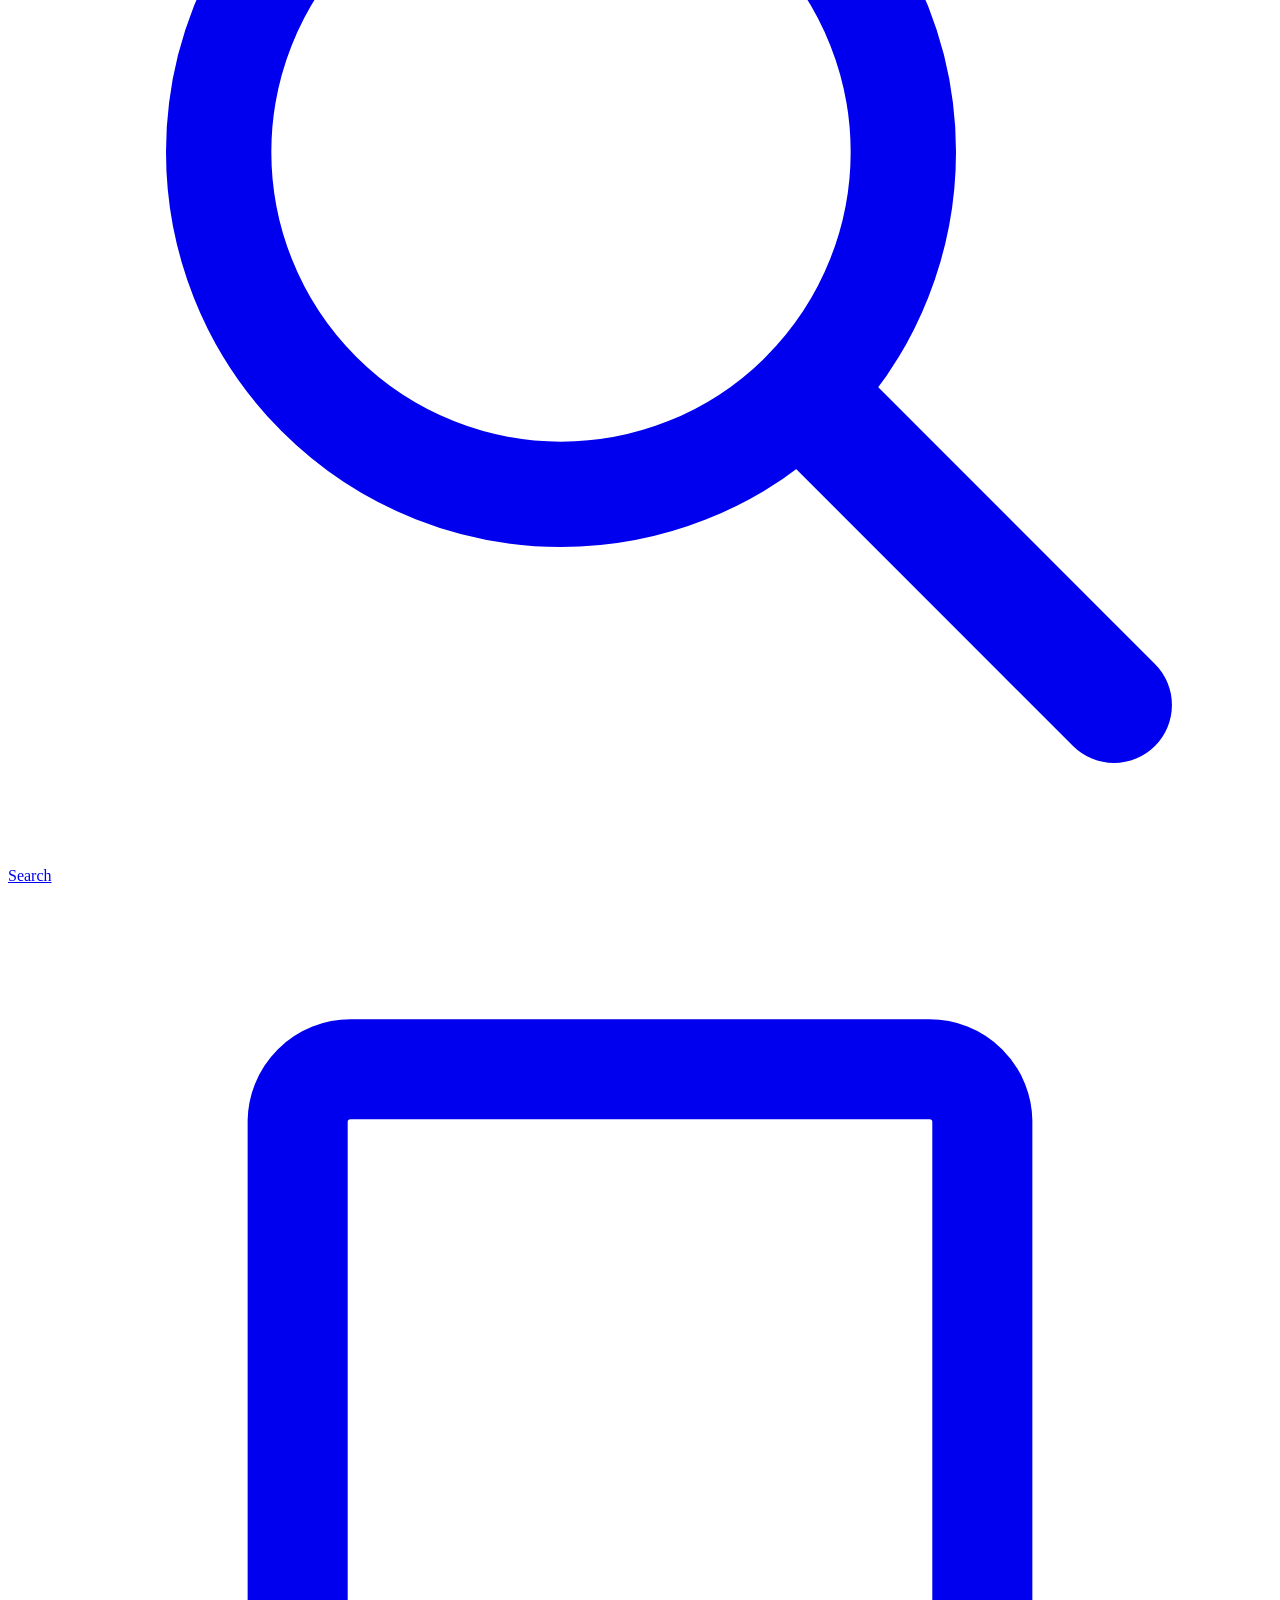
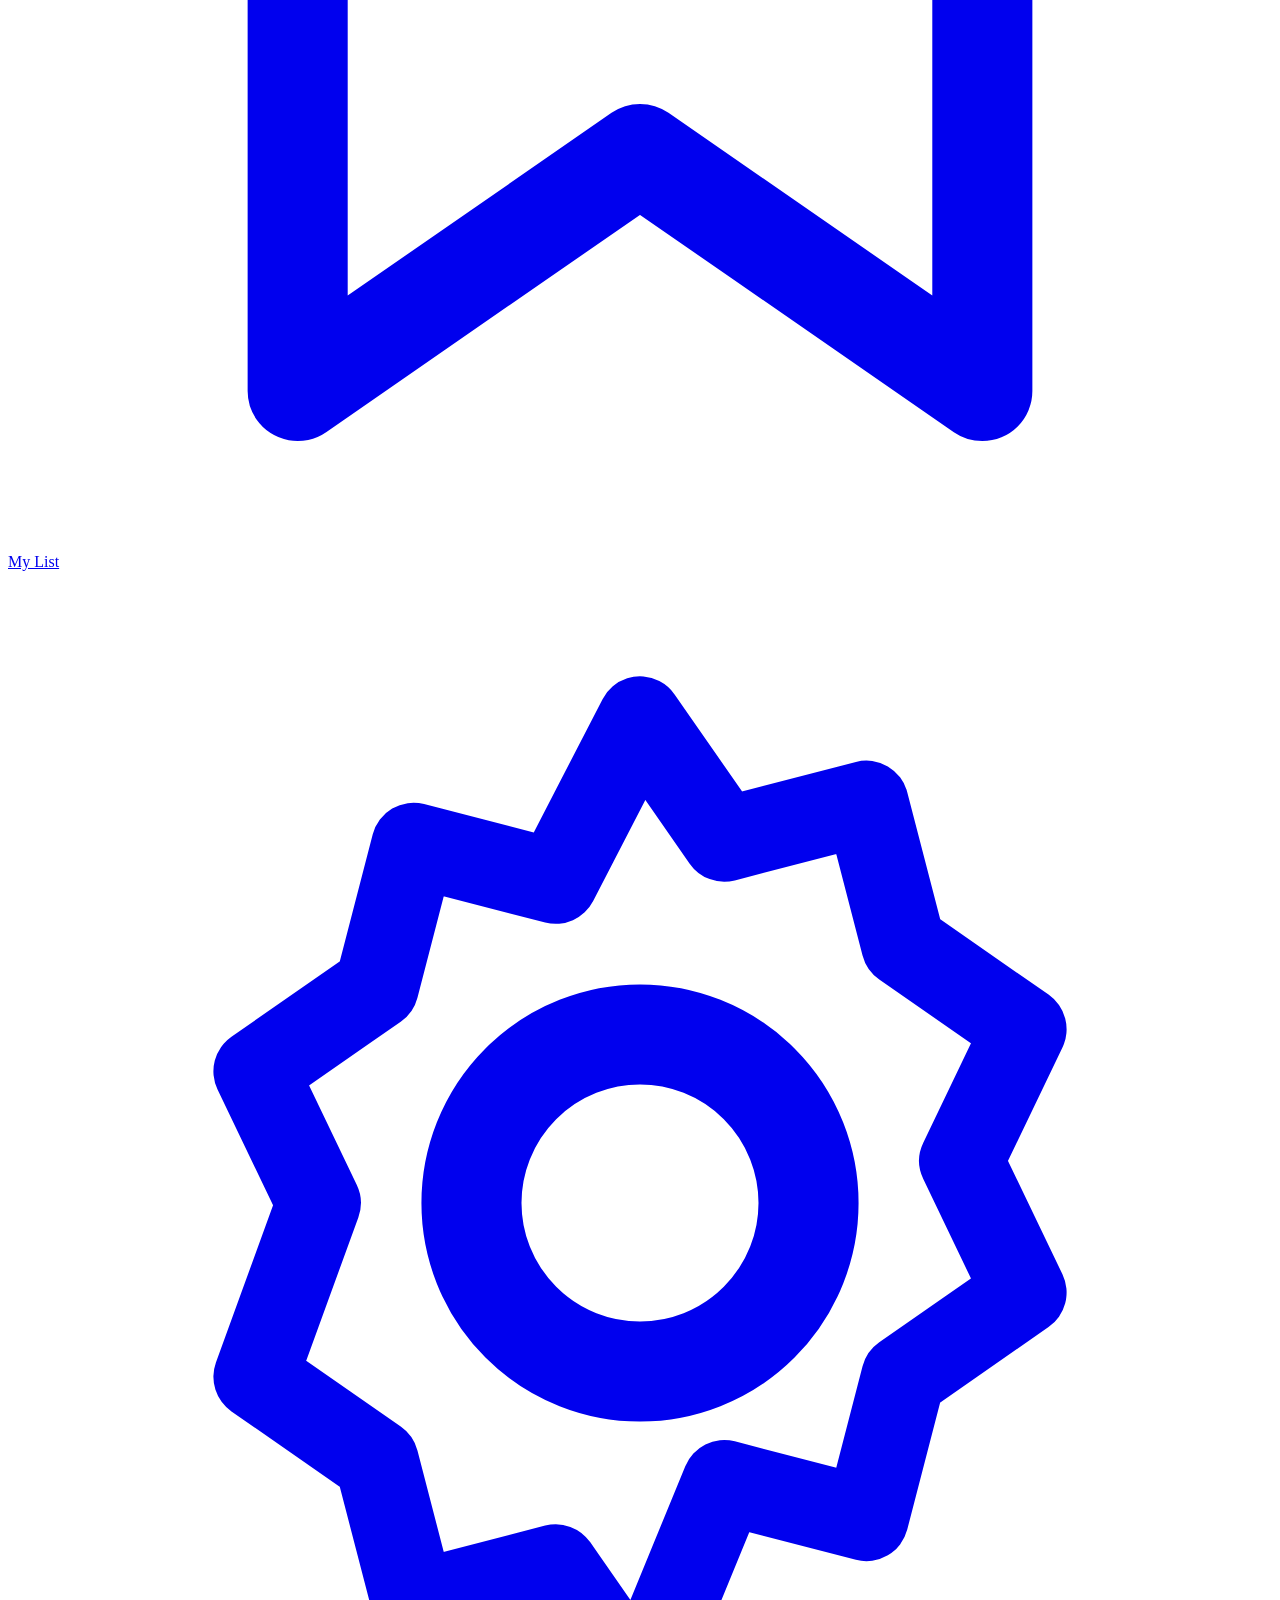
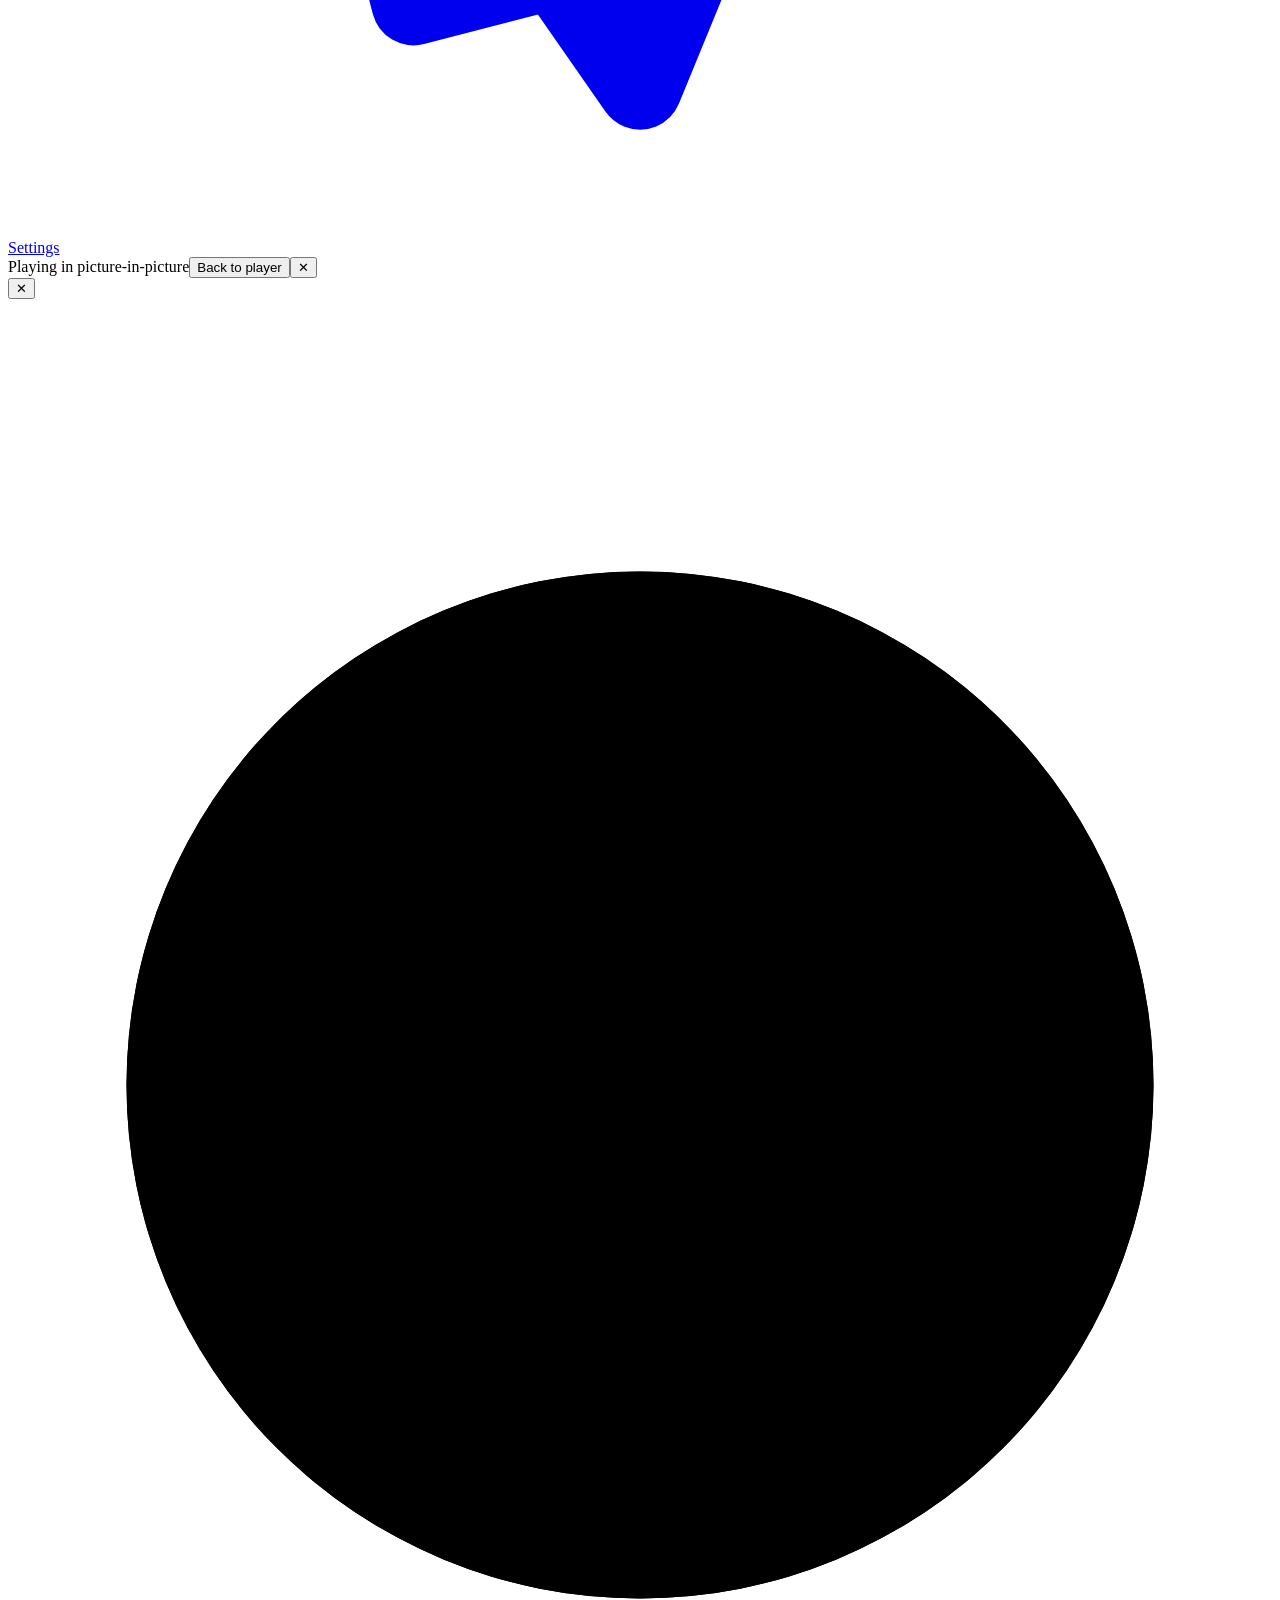
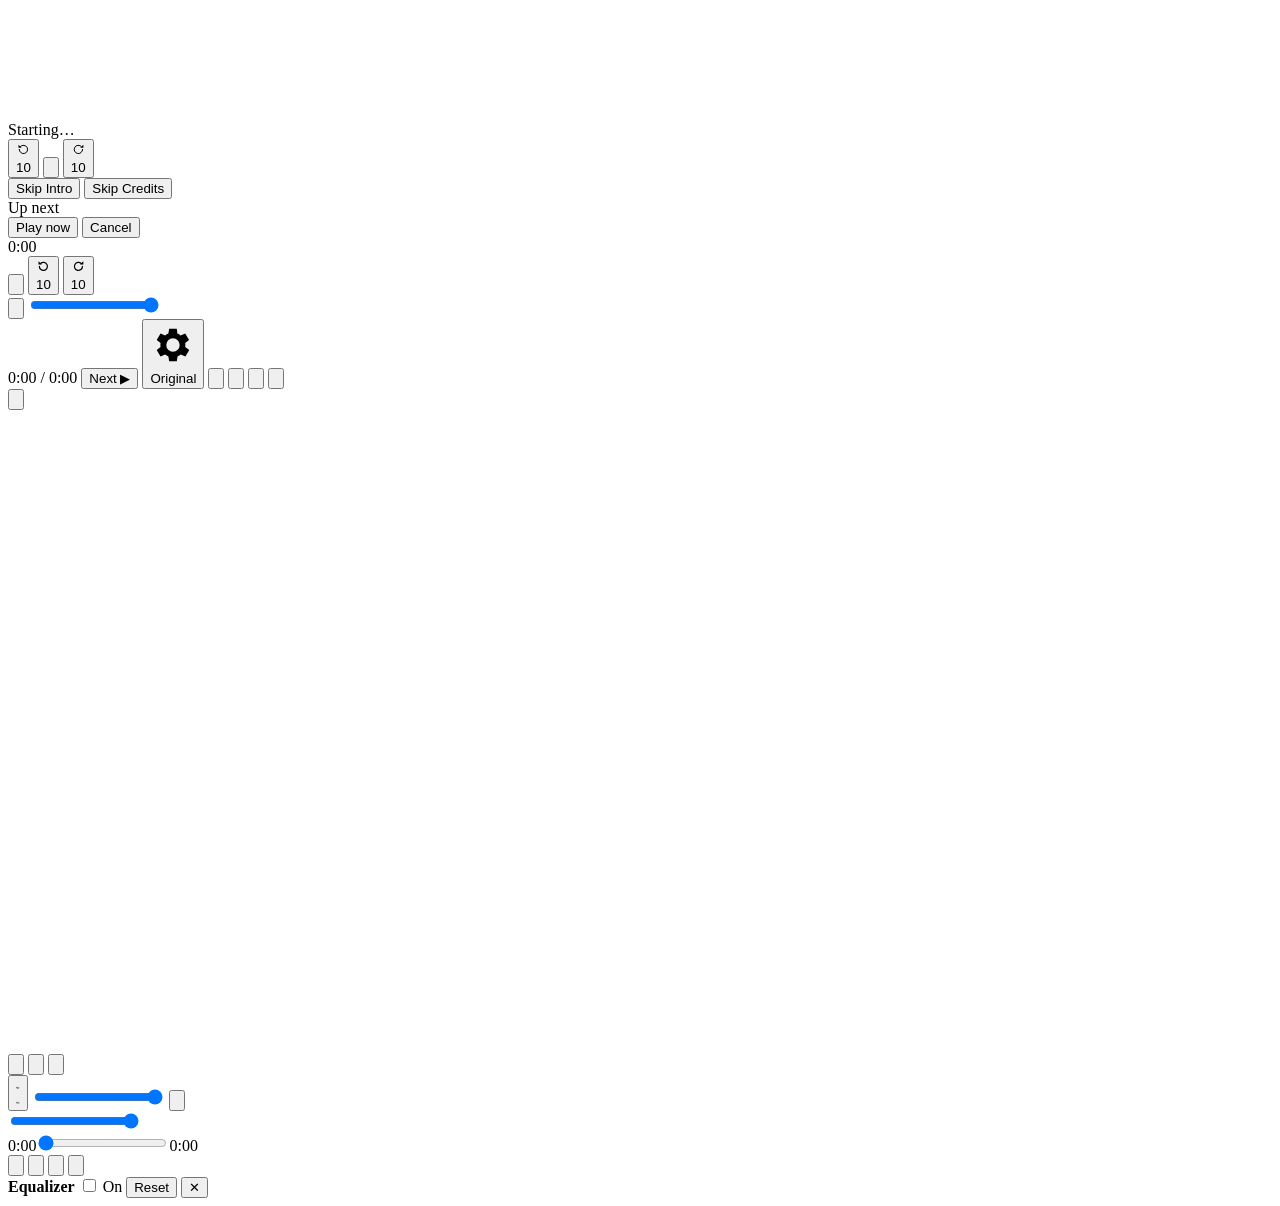
==== commit b8594b0f: "Movinite 2.6.6: circular first-load progress ring instead of Buffering. The in-page player (phone We" ====
--- a/server/app/static/index.html
+++ b/server/app/static/index.html
@@ -77,7 +77,7 @@
   </div>
   <div class="pl-stage" id="pl-stage">
     <video id="video" playsinline controlslist="nofullscreen nodownload"></video>
-    <div class="pl-wait hidden" id="pl-wait" aria-live="polite"><div class="pl-wait-box"><span class="spin" aria-hidden="true"></span><div class="pl-wait-t" id="pl-wait-t">Starting…</div><div class="pl-wait-s" id="pl-wait-s"></div></div></div>
+    <div class="pl-wait hidden" id="pl-wait" aria-live="polite"><div class="pl-wait-box"><div class="pl-ring indeterminate" id="pl-ring" role="progressbar" aria-valuemin="0" aria-valuemax="100" aria-label="Loading"><svg viewBox="0 0 64 64" aria-hidden="true"><circle class="pl-ring-track" cx="32" cy="32" r="26"/><circle class="pl-ring-fill" id="pl-ring-fill" cx="32" cy="32" r="26"/></svg></div><div class="pl-wait-t" id="pl-wait-t">Starting…</div><div class="pl-wait-s" id="pl-wait-s"></div></div></div>
     <!-- 1.7.5: custom cue overlay (WebView often ignores ::cue; fetch+paint so captions stay after HLS/seek) -->
     <div class="pl-cues hidden" id="pl-cues" aria-live="off"></div>
     <!-- 1.4.11: tap the picture to show / hide the big buttons; double-tap the left / right side to skip -->
